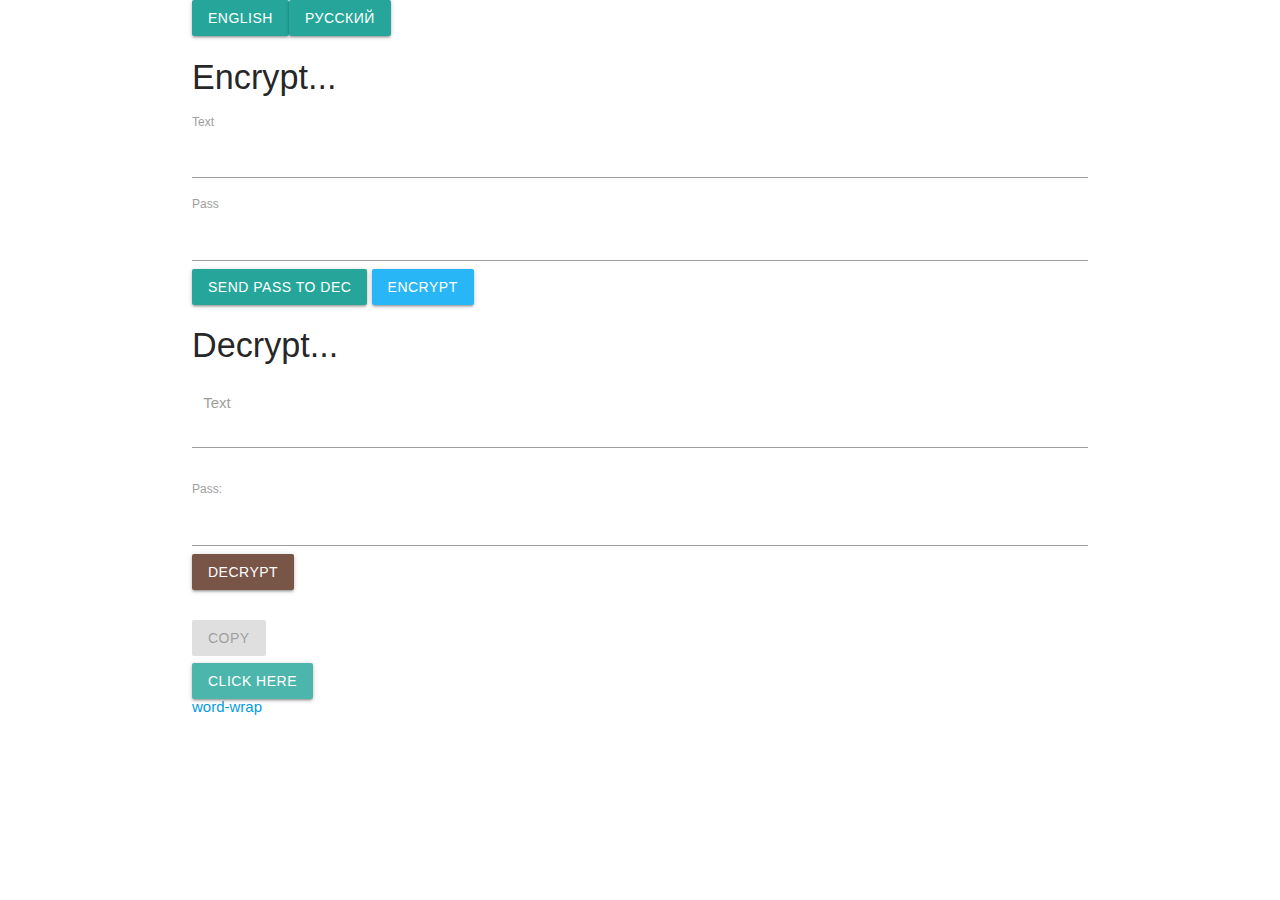
==== standalone.html @ c973397f "Fixed bug" ====
<!DOCTYPE html>
<html lang="en">
<head>
  <meta charset="UTF-8">
  <meta http-equiv="X-UA-Compatible" content="IE=edge">
  <meta name="viewport" content="width=device-width, initial-scale=1.0">
  <title>Crypto JS in standalone file</title>
  <script>
    var CryptoJS=CryptoJS||function(u,p){var d={},l=d.lib={},s=function(){},t=l.Base={extend:function(a){s.prototype=this;var c=new s;a&&c.mixIn(a);c.hasOwnProperty("init")||(c.init=function(){c.$super.init.apply(this,arguments)});c.init.prototype=c;c.$super=this;return c},create:function(){var a=this.extend();a.init.apply(a,arguments);return a},init:function(){},mixIn:function(a){for(var c in a)a.hasOwnProperty(c)&&(this[c]=a[c]);a.hasOwnProperty("toString")&&(this.toString=a.toString)},clone:function(){return this.init.prototype.extend(this)}},
    r=l.WordArray=t.extend({init:function(a,c){a=this.words=a||[];this.sigBytes=c!=p?c:4*a.length},toString:function(a){return(a||v).stringify(this)},concat:function(a){var c=this.words,e=a.words,j=this.sigBytes;a=a.sigBytes;this.clamp();if(j%4)for(var k=0;k<a;k++)c[j+k>>>2]|=(e[k>>>2]>>>24-8*(k%4)&255)<<24-8*((j+k)%4);else if(65535<e.length)for(k=0;k<a;k+=4)c[j+k>>>2]=e[k>>>2];else c.push.apply(c,e);this.sigBytes+=a;return this},clamp:function(){var a=this.words,c=this.sigBytes;a[c>>>2]&=4294967295<<
    32-8*(c%4);a.length=u.ceil(c/4)},clone:function(){var a=t.clone.call(this);a.words=this.words.slice(0);return a},random:function(a){for(var c=[],e=0;e<a;e+=4)c.push(4294967296*u.random()|0);return new r.init(c,a)}}),w=d.enc={},v=w.Hex={stringify:function(a){var c=a.words;a=a.sigBytes;for(var e=[],j=0;j<a;j++){var k=c[j>>>2]>>>24-8*(j%4)&255;e.push((k>>>4).toString(16));e.push((k&15).toString(16))}return e.join("")},parse:function(a){for(var c=a.length,e=[],j=0;j<c;j+=2)e[j>>>3]|=parseInt(a.substr(j,
    2),16)<<24-4*(j%8);return new r.init(e,c/2)}},b=w.Latin1={stringify:function(a){var c=a.words;a=a.sigBytes;for(var e=[],j=0;j<a;j++)e.push(String.fromCharCode(c[j>>>2]>>>24-8*(j%4)&255));return e.join("")},parse:function(a){for(var c=a.length,e=[],j=0;j<c;j++)e[j>>>2]|=(a.charCodeAt(j)&255)<<24-8*(j%4);return new r.init(e,c)}},x=w.Utf8={stringify:function(a){try{return decodeURIComponent(escape(b.stringify(a)))}catch(c){throw Error("Malformed UTF-8 data");}},parse:function(a){return b.parse(unescape(encodeURIComponent(a)))}},
    q=l.BufferedBlockAlgorithm=t.extend({reset:function(){this._data=new r.init;this._nDataBytes=0},_append:function(a){"string"==typeof a&&(a=x.parse(a));this._data.concat(a);this._nDataBytes+=a.sigBytes},_process:function(a){var c=this._data,e=c.words,j=c.sigBytes,k=this.blockSize,b=j/(4*k),b=a?u.ceil(b):u.max((b|0)-this._minBufferSize,0);a=b*k;j=u.min(4*a,j);if(a){for(var q=0;q<a;q+=k)this._doProcessBlock(e,q);q=e.splice(0,a);c.sigBytes-=j}return new r.init(q,j)},clone:function(){var a=t.clone.call(this);
    a._data=this._data.clone();return a},_minBufferSize:0});l.Hasher=q.extend({cfg:t.extend(),init:function(a){this.cfg=this.cfg.extend(a);this.reset()},reset:function(){q.reset.call(this);this._doReset()},update:function(a){this._append(a);this._process();return this},finalize:function(a){a&&this._append(a);return this._doFinalize()},blockSize:16,_createHelper:function(a){return function(b,e){return(new a.init(e)).finalize(b)}},_createHmacHelper:function(a){return function(b,e){return(new n.HMAC.init(a,
    e)).finalize(b)}}});var n=d.algo={};return d}(Math);
    (function(){var u=CryptoJS,p=u.lib.WordArray;u.enc.Base64={stringify:function(d){var l=d.words,p=d.sigBytes,t=this._map;d.clamp();d=[];for(var r=0;r<p;r+=3)for(var w=(l[r>>>2]>>>24-8*(r%4)&255)<<16|(l[r+1>>>2]>>>24-8*((r+1)%4)&255)<<8|l[r+2>>>2]>>>24-8*((r+2)%4)&255,v=0;4>v&&r+0.75*v<p;v++)d.push(t.charAt(w>>>6*(3-v)&63));if(l=t.charAt(64))for(;d.length%4;)d.push(l);return d.join("")},parse:function(d){var l=d.length,s=this._map,t=s.charAt(64);t&&(t=d.indexOf(t),-1!=t&&(l=t));for(var t=[],r=0,w=0;w<
    l;w++)if(w%4){var v=s.indexOf(d.charAt(w-1))<<2*(w%4),b=s.indexOf(d.charAt(w))>>>6-2*(w%4);t[r>>>2]|=(v|b)<<24-8*(r%4);r++}return p.create(t,r)},_map:"ABCDEFGHIJKLMNOPQRSTUVWXYZabcdefghijklmnopqrstuvwxyz0123456789+/="}})();
    (function(u){function p(b,n,a,c,e,j,k){b=b+(n&a|~n&c)+e+k;return(b<<j|b>>>32-j)+n}function d(b,n,a,c,e,j,k){b=b+(n&c|a&~c)+e+k;return(b<<j|b>>>32-j)+n}function l(b,n,a,c,e,j,k){b=b+(n^a^c)+e+k;return(b<<j|b>>>32-j)+n}function s(b,n,a,c,e,j,k){b=b+(a^(n|~c))+e+k;return(b<<j|b>>>32-j)+n}for(var t=CryptoJS,r=t.lib,w=r.WordArray,v=r.Hasher,r=t.algo,b=[],x=0;64>x;x++)b[x]=4294967296*u.abs(u.sin(x+1))|0;r=r.MD5=v.extend({_doReset:function(){this._hash=new w.init([1732584193,4023233417,2562383102,271733878])},
    _doProcessBlock:function(q,n){for(var a=0;16>a;a++){var c=n+a,e=q[c];q[c]=(e<<8|e>>>24)&16711935|(e<<24|e>>>8)&4278255360}var a=this._hash.words,c=q[n+0],e=q[n+1],j=q[n+2],k=q[n+3],z=q[n+4],r=q[n+5],t=q[n+6],w=q[n+7],v=q[n+8],A=q[n+9],B=q[n+10],C=q[n+11],u=q[n+12],D=q[n+13],E=q[n+14],x=q[n+15],f=a[0],m=a[1],g=a[2],h=a[3],f=p(f,m,g,h,c,7,b[0]),h=p(h,f,m,g,e,12,b[1]),g=p(g,h,f,m,j,17,b[2]),m=p(m,g,h,f,k,22,b[3]),f=p(f,m,g,h,z,7,b[4]),h=p(h,f,m,g,r,12,b[5]),g=p(g,h,f,m,t,17,b[6]),m=p(m,g,h,f,w,22,b[7]),
    f=p(f,m,g,h,v,7,b[8]),h=p(h,f,m,g,A,12,b[9]),g=p(g,h,f,m,B,17,b[10]),m=p(m,g,h,f,C,22,b[11]),f=p(f,m,g,h,u,7,b[12]),h=p(h,f,m,g,D,12,b[13]),g=p(g,h,f,m,E,17,b[14]),m=p(m,g,h,f,x,22,b[15]),f=d(f,m,g,h,e,5,b[16]),h=d(h,f,m,g,t,9,b[17]),g=d(g,h,f,m,C,14,b[18]),m=d(m,g,h,f,c,20,b[19]),f=d(f,m,g,h,r,5,b[20]),h=d(h,f,m,g,B,9,b[21]),g=d(g,h,f,m,x,14,b[22]),m=d(m,g,h,f,z,20,b[23]),f=d(f,m,g,h,A,5,b[24]),h=d(h,f,m,g,E,9,b[25]),g=d(g,h,f,m,k,14,b[26]),m=d(m,g,h,f,v,20,b[27]),f=d(f,m,g,h,D,5,b[28]),h=d(h,f,
    m,g,j,9,b[29]),g=d(g,h,f,m,w,14,b[30]),m=d(m,g,h,f,u,20,b[31]),f=l(f,m,g,h,r,4,b[32]),h=l(h,f,m,g,v,11,b[33]),g=l(g,h,f,m,C,16,b[34]),m=l(m,g,h,f,E,23,b[35]),f=l(f,m,g,h,e,4,b[36]),h=l(h,f,m,g,z,11,b[37]),g=l(g,h,f,m,w,16,b[38]),m=l(m,g,h,f,B,23,b[39]),f=l(f,m,g,h,D,4,b[40]),h=l(h,f,m,g,c,11,b[41]),g=l(g,h,f,m,k,16,b[42]),m=l(m,g,h,f,t,23,b[43]),f=l(f,m,g,h,A,4,b[44]),h=l(h,f,m,g,u,11,b[45]),g=l(g,h,f,m,x,16,b[46]),m=l(m,g,h,f,j,23,b[47]),f=s(f,m,g,h,c,6,b[48]),h=s(h,f,m,g,w,10,b[49]),g=s(g,h,f,m,
    E,15,b[50]),m=s(m,g,h,f,r,21,b[51]),f=s(f,m,g,h,u,6,b[52]),h=s(h,f,m,g,k,10,b[53]),g=s(g,h,f,m,B,15,b[54]),m=s(m,g,h,f,e,21,b[55]),f=s(f,m,g,h,v,6,b[56]),h=s(h,f,m,g,x,10,b[57]),g=s(g,h,f,m,t,15,b[58]),m=s(m,g,h,f,D,21,b[59]),f=s(f,m,g,h,z,6,b[60]),h=s(h,f,m,g,C,10,b[61]),g=s(g,h,f,m,j,15,b[62]),m=s(m,g,h,f,A,21,b[63]);a[0]=a[0]+f|0;a[1]=a[1]+m|0;a[2]=a[2]+g|0;a[3]=a[3]+h|0},_doFinalize:function(){var b=this._data,n=b.words,a=8*this._nDataBytes,c=8*b.sigBytes;n[c>>>5]|=128<<24-c%32;var e=u.floor(a/
    4294967296);n[(c+64>>>9<<4)+15]=(e<<8|e>>>24)&16711935|(e<<24|e>>>8)&4278255360;n[(c+64>>>9<<4)+14]=(a<<8|a>>>24)&16711935|(a<<24|a>>>8)&4278255360;b.sigBytes=4*(n.length+1);this._process();b=this._hash;n=b.words;for(a=0;4>a;a++)c=n[a],n[a]=(c<<8|c>>>24)&16711935|(c<<24|c>>>8)&4278255360;return b},clone:function(){var b=v.clone.call(this);b._hash=this._hash.clone();return b}});t.MD5=v._createHelper(r);t.HmacMD5=v._createHmacHelper(r)})(Math);
    (function(){var u=CryptoJS,p=u.lib,d=p.Base,l=p.WordArray,p=u.algo,s=p.EvpKDF=d.extend({cfg:d.extend({keySize:4,hasher:p.MD5,iterations:1}),init:function(d){this.cfg=this.cfg.extend(d)},compute:function(d,r){for(var p=this.cfg,s=p.hasher.create(),b=l.create(),u=b.words,q=p.keySize,p=p.iterations;u.length<q;){n&&s.update(n);var n=s.update(d).finalize(r);s.reset();for(var a=1;a<p;a++)n=s.finalize(n),s.reset();b.concat(n)}b.sigBytes=4*q;return b}});u.EvpKDF=function(d,l,p){return s.create(p).compute(d,
    l)}})();
    CryptoJS.lib.Cipher||function(u){var p=CryptoJS,d=p.lib,l=d.Base,s=d.WordArray,t=d.BufferedBlockAlgorithm,r=p.enc.Base64,w=p.algo.EvpKDF,v=d.Cipher=t.extend({cfg:l.extend(),createEncryptor:function(e,a){return this.create(this._ENC_XFORM_MODE,e,a)},createDecryptor:function(e,a){return this.create(this._DEC_XFORM_MODE,e,a)},init:function(e,a,b){this.cfg=this.cfg.extend(b);this._xformMode=e;this._key=a;this.reset()},reset:function(){t.reset.call(this);this._doReset()},process:function(e){this._append(e);return this._process()},
    finalize:function(e){e&&this._append(e);return this._doFinalize()},keySize:4,ivSize:4,_ENC_XFORM_MODE:1,_DEC_XFORM_MODE:2,_createHelper:function(e){return{encrypt:function(b,k,d){return("string"==typeof k?c:a).encrypt(e,b,k,d)},decrypt:function(b,k,d){return("string"==typeof k?c:a).decrypt(e,b,k,d)}}}});d.StreamCipher=v.extend({_doFinalize:function(){return this._process(!0)},blockSize:1});var b=p.mode={},x=function(e,a,b){var c=this._iv;c?this._iv=u:c=this._prevBlock;for(var d=0;d<b;d++)e[a+d]^=
    c[d]},q=(d.BlockCipherMode=l.extend({createEncryptor:function(e,a){return this.Encryptor.create(e,a)},createDecryptor:function(e,a){return this.Decryptor.create(e,a)},init:function(e,a){this._cipher=e;this._iv=a}})).extend();q.Encryptor=q.extend({processBlock:function(e,a){var b=this._cipher,c=b.blockSize;x.call(this,e,a,c);b.encryptBlock(e,a);this._prevBlock=e.slice(a,a+c)}});q.Decryptor=q.extend({processBlock:function(e,a){var b=this._cipher,c=b.blockSize,d=e.slice(a,a+c);b.decryptBlock(e,a);x.call(this,
    e,a,c);this._prevBlock=d}});b=b.CBC=q;q=(p.pad={}).Pkcs7={pad:function(a,b){for(var c=4*b,c=c-a.sigBytes%c,d=c<<24|c<<16|c<<8|c,l=[],n=0;n<c;n+=4)l.push(d);c=s.create(l,c);a.concat(c)},unpad:function(a){a.sigBytes-=a.words[a.sigBytes-1>>>2]&255}};d.BlockCipher=v.extend({cfg:v.cfg.extend({mode:b,padding:q}),reset:function(){v.reset.call(this);var a=this.cfg,b=a.iv,a=a.mode;if(this._xformMode==this._ENC_XFORM_MODE)var c=a.createEncryptor;else c=a.createDecryptor,this._minBufferSize=1;this._mode=c.call(a,
    this,b&&b.words)},_doProcessBlock:function(a,b){this._mode.processBlock(a,b)},_doFinalize:function(){var a=this.cfg.padding;if(this._xformMode==this._ENC_XFORM_MODE){a.pad(this._data,this.blockSize);var b=this._process(!0)}else b=this._process(!0),a.unpad(b);return b},blockSize:4});var n=d.CipherParams=l.extend({init:function(a){this.mixIn(a)},toString:function(a){return(a||this.formatter).stringify(this)}}),b=(p.format={}).OpenSSL={stringify:function(a){var b=a.ciphertext;a=a.salt;return(a?s.create([1398893684,
    1701076831]).concat(a).concat(b):b).toString(r)},parse:function(a){a=r.parse(a);var b=a.words;if(1398893684==b[0]&&1701076831==b[1]){var c=s.create(b.slice(2,4));b.splice(0,4);a.sigBytes-=16}return n.create({ciphertext:a,salt:c})}},a=d.SerializableCipher=l.extend({cfg:l.extend({format:b}),encrypt:function(a,b,c,d){d=this.cfg.extend(d);var l=a.createEncryptor(c,d);b=l.finalize(b);l=l.cfg;return n.create({ciphertext:b,key:c,iv:l.iv,algorithm:a,mode:l.mode,padding:l.padding,blockSize:a.blockSize,formatter:d.format})},
    decrypt:function(a,b,c,d){d=this.cfg.extend(d);b=this._parse(b,d.format);return a.createDecryptor(c,d).finalize(b.ciphertext)},_parse:function(a,b){return"string"==typeof a?b.parse(a,this):a}}),p=(p.kdf={}).OpenSSL={execute:function(a,b,c,d){d||(d=s.random(8));a=w.create({keySize:b+c}).compute(a,d);c=s.create(a.words.slice(b),4*c);a.sigBytes=4*b;return n.create({key:a,iv:c,salt:d})}},c=d.PasswordBasedCipher=a.extend({cfg:a.cfg.extend({kdf:p}),encrypt:function(b,c,d,l){l=this.cfg.extend(l);d=l.kdf.execute(d,
    b.keySize,b.ivSize);l.iv=d.iv;b=a.encrypt.call(this,b,c,d.key,l);b.mixIn(d);return b},decrypt:function(b,c,d,l){l=this.cfg.extend(l);c=this._parse(c,l.format);d=l.kdf.execute(d,b.keySize,b.ivSize,c.salt);l.iv=d.iv;return a.decrypt.call(this,b,c,d.key,l)}})}();
    (function(){for(var u=CryptoJS,p=u.lib.BlockCipher,d=u.algo,l=[],s=[],t=[],r=[],w=[],v=[],b=[],x=[],q=[],n=[],a=[],c=0;256>c;c++)a[c]=128>c?c<<1:c<<1^283;for(var e=0,j=0,c=0;256>c;c++){var k=j^j<<1^j<<2^j<<3^j<<4,k=k>>>8^k&255^99;l[e]=k;s[k]=e;var z=a[e],F=a[z],G=a[F],y=257*a[k]^16843008*k;t[e]=y<<24|y>>>8;r[e]=y<<16|y>>>16;w[e]=y<<8|y>>>24;v[e]=y;y=16843009*G^65537*F^257*z^16843008*e;b[k]=y<<24|y>>>8;x[k]=y<<16|y>>>16;q[k]=y<<8|y>>>24;n[k]=y;e?(e=z^a[a[a[G^z]]],j^=a[a[j]]):e=j=1}var H=[0,1,2,4,8,
    16,32,64,128,27,54],d=d.AES=p.extend({_doReset:function(){for(var a=this._key,c=a.words,d=a.sigBytes/4,a=4*((this._nRounds=d+6)+1),e=this._keySchedule=[],j=0;j<a;j++)if(j<d)e[j]=c[j];else{var k=e[j-1];j%d?6<d&&4==j%d&&(k=l[k>>>24]<<24|l[k>>>16&255]<<16|l[k>>>8&255]<<8|l[k&255]):(k=k<<8|k>>>24,k=l[k>>>24]<<24|l[k>>>16&255]<<16|l[k>>>8&255]<<8|l[k&255],k^=H[j/d|0]<<24);e[j]=e[j-d]^k}c=this._invKeySchedule=[];for(d=0;d<a;d++)j=a-d,k=d%4?e[j]:e[j-4],c[d]=4>d||4>=j?k:b[l[k>>>24]]^x[l[k>>>16&255]]^q[l[k>>>
    8&255]]^n[l[k&255]]},encryptBlock:function(a,b){this._doCryptBlock(a,b,this._keySchedule,t,r,w,v,l)},decryptBlock:function(a,c){var d=a[c+1];a[c+1]=a[c+3];a[c+3]=d;this._doCryptBlock(a,c,this._invKeySchedule,b,x,q,n,s);d=a[c+1];a[c+1]=a[c+3];a[c+3]=d},_doCryptBlock:function(a,b,c,d,e,j,l,f){for(var m=this._nRounds,g=a[b]^c[0],h=a[b+1]^c[1],k=a[b+2]^c[2],n=a[b+3]^c[3],p=4,r=1;r<m;r++)var q=d[g>>>24]^e[h>>>16&255]^j[k>>>8&255]^l[n&255]^c[p++],s=d[h>>>24]^e[k>>>16&255]^j[n>>>8&255]^l[g&255]^c[p++],t=
    d[k>>>24]^e[n>>>16&255]^j[g>>>8&255]^l[h&255]^c[p++],n=d[n>>>24]^e[g>>>16&255]^j[h>>>8&255]^l[k&255]^c[p++],g=q,h=s,k=t;q=(f[g>>>24]<<24|f[h>>>16&255]<<16|f[k>>>8&255]<<8|f[n&255])^c[p++];s=(f[h>>>24]<<24|f[k>>>16&255]<<16|f[n>>>8&255]<<8|f[g&255])^c[p++];t=(f[k>>>24]<<24|f[n>>>16&255]<<16|f[g>>>8&255]<<8|f[h&255])^c[p++];n=(f[n>>>24]<<24|f[g>>>16&255]<<16|f[h>>>8&255]<<8|f[k&255])^c[p++];a[b]=q;a[b+1]=s;a[b+2]=t;a[b+3]=n},keySize:8});u.AES=p._createHelper(d)})();
  </script>
  <style>
    .materialize-red{background-color:#e51c23 !important}.materialize-red-text{color:#e51c23 !important}.materialize-red.lighten-5{background-color:#fdeaeb !important}.materialize-red-text.text-lighten-5{color:#fdeaeb !important}.materialize-red.lighten-4{background-color:#f8c1c3 !important}.materialize-red-text.text-lighten-4{color:#f8c1c3 !important}.materialize-red.lighten-3{background-color:#f3989b !important}.materialize-red-text.text-lighten-3{color:#f3989b !important}.materialize-red.lighten-2{background-color:#ee6e73 !important}.materialize-red-text.text-lighten-2{color:#ee6e73 !important}.materialize-red.lighten-1{background-color:#ea454b !important}.materialize-red-text.text-lighten-1{color:#ea454b !important}.materialize-red.darken-1{background-color:#d0181e !important}.materialize-red-text.text-darken-1{color:#d0181e !important}.materialize-red.darken-2{background-color:#b9151b !important}.materialize-red-text.text-darken-2{color:#b9151b !important}.materialize-red.darken-3{background-color:#a21318 !important}.materialize-red-text.text-darken-3{color:#a21318 !important}.materialize-red.darken-4{background-color:#8b1014 !important}.materialize-red-text.text-darken-4{color:#8b1014 !important}.red{background-color:#F44336 !important}.red-text{color:#F44336 !important}.red.lighten-5{background-color:#FFEBEE !important}.red-text.text-lighten-5{color:#FFEBEE !important}.red.lighten-4{background-color:#FFCDD2 !important}.red-text.text-lighten-4{color:#FFCDD2 !important}.red.lighten-3{background-color:#EF9A9A !important}.red-text.text-lighten-3{color:#EF9A9A !important}.red.lighten-2{background-color:#E57373 !important}.red-text.text-lighten-2{color:#E57373 !important}.red.lighten-1{background-color:#EF5350 !important}.red-text.text-lighten-1{color:#EF5350 !important}.red.darken-1{background-color:#E53935 !important}.red-text.text-darken-1{color:#E53935 !important}.red.darken-2{background-color:#D32F2F !important}.red-text.text-darken-2{color:#D32F2F !important}.red.darken-3{background-color:#C62828 !important}.red-text.text-darken-3{color:#C62828 !important}.red.darken-4{background-color:#B71C1C !important}.red-text.text-darken-4{color:#B71C1C !important}.red.accent-1{background-color:#FF8A80 !important}.red-text.text-accent-1{color:#FF8A80 !important}.red.accent-2{background-color:#FF5252 !important}.red-text.text-accent-2{color:#FF5252 !important}.red.accent-3{background-color:#FF1744 !important}.red-text.text-accent-3{color:#FF1744 !important}.red.accent-4{background-color:#D50000 !important}.red-text.text-accent-4{color:#D50000 !important}.pink{background-color:#e91e63 !important}.pink-text{color:#e91e63 !important}.pink.lighten-5{background-color:#fce4ec !important}.pink-text.text-lighten-5{color:#fce4ec !important}.pink.lighten-4{background-color:#f8bbd0 !important}.pink-text.text-lighten-4{color:#f8bbd0 !important}.pink.lighten-3{background-color:#f48fb1 !important}.pink-text.text-lighten-3{color:#f48fb1 !important}.pink.lighten-2{background-color:#f06292 !important}.pink-text.text-lighten-2{color:#f06292 !important}.pink.lighten-1{background-color:#ec407a !important}.pink-text.text-lighten-1{color:#ec407a !important}.pink.darken-1{background-color:#d81b60 !important}.pink-text.text-darken-1{color:#d81b60 !important}.pink.darken-2{background-color:#c2185b !important}.pink-text.text-darken-2{color:#c2185b !important}.pink.darken-3{background-color:#ad1457 !important}.pink-text.text-darken-3{color:#ad1457 !important}.pink.darken-4{background-color:#880e4f !important}.pink-text.text-darken-4{color:#880e4f !important}.pink.accent-1{background-color:#ff80ab !important}.pink-text.text-accent-1{color:#ff80ab !important}.pink.accent-2{background-color:#ff4081 !important}.pink-text.text-accent-2{color:#ff4081 !important}.pink.accent-3{background-color:#f50057 !important}.pink-text.text-accent-3{color:#f50057 !important}.pink.accent-4{background-color:#c51162 !important}.pink-text.text-accent-4{color:#c51162 !important}.purple{background-color:#9c27b0 !important}.purple-text{color:#9c27b0 !important}.purple.lighten-5{background-color:#f3e5f5 !important}.purple-text.text-lighten-5{color:#f3e5f5 !important}.purple.lighten-4{background-color:#e1bee7 !important}.purple-text.text-lighten-4{color:#e1bee7 !important}.purple.lighten-3{background-color:#ce93d8 !important}.purple-text.text-lighten-3{color:#ce93d8 !important}.purple.lighten-2{background-color:#ba68c8 !important}.purple-text.text-lighten-2{color:#ba68c8 !important}.purple.lighten-1{background-color:#ab47bc !important}.purple-text.text-lighten-1{color:#ab47bc !important}.purple.darken-1{background-color:#8e24aa !important}.purple-text.text-darken-1{color:#8e24aa !important}.purple.darken-2{background-color:#7b1fa2 !important}.purple-text.text-darken-2{color:#7b1fa2 !important}.purple.darken-3{background-color:#6a1b9a !important}.purple-text.text-darken-3{color:#6a1b9a !important}.purple.darken-4{background-color:#4a148c !important}.purple-text.text-darken-4{color:#4a148c !important}.purple.accent-1{background-color:#ea80fc !important}.purple-text.text-accent-1{color:#ea80fc !important}.purple.accent-2{background-color:#e040fb !important}.purple-text.text-accent-2{color:#e040fb !important}.purple.accent-3{background-color:#d500f9 !important}.purple-text.text-accent-3{color:#d500f9 !important}.purple.accent-4{background-color:#a0f !important}.purple-text.text-accent-4{color:#a0f !important}.deep-purple{background-color:#673ab7 !important}.deep-purple-text{color:#673ab7 !important}.deep-purple.lighten-5{background-color:#ede7f6 !important}.deep-purple-text.text-lighten-5{color:#ede7f6 !important}.deep-purple.lighten-4{background-color:#d1c4e9 !important}.deep-purple-text.text-lighten-4{color:#d1c4e9 !important}.deep-purple.lighten-3{background-color:#b39ddb !important}.deep-purple-text.text-lighten-3{color:#b39ddb !important}.deep-purple.lighten-2{background-color:#9575cd !important}.deep-purple-text.text-lighten-2{color:#9575cd !important}.deep-purple.lighten-1{background-color:#7e57c2 !important}.deep-purple-text.text-lighten-1{color:#7e57c2 !important}.deep-purple.darken-1{background-color:#5e35b1 !important}.deep-purple-text.text-darken-1{color:#5e35b1 !important}.deep-purple.darken-2{background-color:#512da8 !important}.deep-purple-text.text-darken-2{color:#512da8 !important}.deep-purple.darken-3{background-color:#4527a0 !important}.deep-purple-text.text-darken-3{color:#4527a0 !important}.deep-purple.darken-4{background-color:#311b92 !important}.deep-purple-text.text-darken-4{color:#311b92 !important}.deep-purple.accent-1{background-color:#b388ff !important}.deep-purple-text.text-accent-1{color:#b388ff !important}.deep-purple.accent-2{background-color:#7c4dff !important}.deep-purple-text.text-accent-2{color:#7c4dff !important}.deep-purple.accent-3{background-color:#651fff !important}.deep-purple-text.text-accent-3{color:#651fff !important}.deep-purple.accent-4{background-color:#6200ea !important}.deep-purple-text.text-accent-4{color:#6200ea !important}.indigo{background-color:#3f51b5 !important}.indigo-text{color:#3f51b5 !important}.indigo.lighten-5{background-color:#e8eaf6 !important}.indigo-text.text-lighten-5{color:#e8eaf6 !important}.indigo.lighten-4{background-color:#c5cae9 !important}.indigo-text.text-lighten-4{color:#c5cae9 !important}.indigo.lighten-3{background-color:#9fa8da !important}.indigo-text.text-lighten-3{color:#9fa8da !important}.indigo.lighten-2{background-color:#7986cb !important}.indigo-text.text-lighten-2{color:#7986cb !important}.indigo.lighten-1{background-color:#5c6bc0 !important}.indigo-text.text-lighten-1{color:#5c6bc0 !important}.indigo.darken-1{background-color:#3949ab !important}.indigo-text.text-darken-1{color:#3949ab !important}.indigo.darken-2{background-color:#303f9f !important}.indigo-text.text-darken-2{color:#303f9f !important}.indigo.darken-3{background-color:#283593 !important}.indigo-text.text-darken-3{color:#283593 !important}.indigo.darken-4{background-color:#1a237e !important}.indigo-text.text-darken-4{color:#1a237e !important}.indigo.accent-1{background-color:#8c9eff !important}.indigo-text.text-accent-1{color:#8c9eff !important}.indigo.accent-2{background-color:#536dfe !important}.indigo-text.text-accent-2{color:#536dfe !important}.indigo.accent-3{background-color:#3d5afe !important}.indigo-text.text-accent-3{color:#3d5afe !important}.indigo.accent-4{background-color:#304ffe !important}.indigo-text.text-accent-4{color:#304ffe !important}.blue{background-color:#2196F3 !important}.blue-text{color:#2196F3 !important}.blue.lighten-5{background-color:#E3F2FD !important}.blue-text.text-lighten-5{color:#E3F2FD !important}.blue.lighten-4{background-color:#BBDEFB !important}.blue-text.text-lighten-4{color:#BBDEFB !important}.blue.lighten-3{background-color:#90CAF9 !important}.blue-text.text-lighten-3{color:#90CAF9 !important}.blue.lighten-2{background-color:#64B5F6 !important}.blue-text.text-lighten-2{color:#64B5F6 !important}.blue.lighten-1{background-color:#42A5F5 !important}.blue-text.text-lighten-1{color:#42A5F5 !important}.blue.darken-1{background-color:#1E88E5 !important}.blue-text.text-darken-1{color:#1E88E5 !important}.blue.darken-2{background-color:#1976D2 !important}.blue-text.text-darken-2{color:#1976D2 !important}.blue.darken-3{background-color:#1565C0 !important}.blue-text.text-darken-3{color:#1565C0 !important}.blue.darken-4{background-color:#0D47A1 !important}.blue-text.text-darken-4{color:#0D47A1 !important}.blue.accent-1{background-color:#82B1FF !important}.blue-text.text-accent-1{color:#82B1FF !important}.blue.accent-2{background-color:#448AFF !important}.blue-text.text-accent-2{color:#448AFF !important}.blue.accent-3{background-color:#2979FF !important}.blue-text.text-accent-3{color:#2979FF !important}.blue.accent-4{background-color:#2962FF !important}.blue-text.text-accent-4{color:#2962FF !important}.light-blue{background-color:#03a9f4 !important}.light-blue-text{color:#03a9f4 !important}.light-blue.lighten-5{background-color:#e1f5fe !important}.light-blue-text.text-lighten-5{color:#e1f5fe !important}.light-blue.lighten-4{background-color:#b3e5fc !important}.light-blue-text.text-lighten-4{color:#b3e5fc !important}.light-blue.lighten-3{background-color:#81d4fa !important}.light-blue-text.text-lighten-3{color:#81d4fa !important}.light-blue.lighten-2{background-color:#4fc3f7 !important}.light-blue-text.text-lighten-2{color:#4fc3f7 !important}.light-blue.lighten-1{background-color:#29b6f6 !important}.light-blue-text.text-lighten-1{color:#29b6f6 !important}.light-blue.darken-1{background-color:#039be5 !important}.light-blue-text.text-darken-1{color:#039be5 !important}.light-blue.darken-2{background-color:#0288d1 !important}.light-blue-text.text-darken-2{color:#0288d1 !important}.light-blue.darken-3{background-color:#0277bd !important}.light-blue-text.text-darken-3{color:#0277bd !important}.light-blue.darken-4{background-color:#01579b !important}.light-blue-text.text-darken-4{color:#01579b !important}.light-blue.accent-1{background-color:#80d8ff !important}.light-blue-text.text-accent-1{color:#80d8ff !important}.light-blue.accent-2{background-color:#40c4ff !important}.light-blue-text.text-accent-2{color:#40c4ff !important}.light-blue.accent-3{background-color:#00b0ff !important}.light-blue-text.text-accent-3{color:#00b0ff !important}.light-blue.accent-4{background-color:#0091ea !important}.light-blue-text.text-accent-4{color:#0091ea !important}.cyan{background-color:#00bcd4 !important}.cyan-text{color:#00bcd4 !important}.cyan.lighten-5{background-color:#e0f7fa !important}.cyan-text.text-lighten-5{color:#e0f7fa !important}.cyan.lighten-4{background-color:#b2ebf2 !important}.cyan-text.text-lighten-4{color:#b2ebf2 !important}.cyan.lighten-3{background-color:#80deea !important}.cyan-text.text-lighten-3{color:#80deea !important}.cyan.lighten-2{background-color:#4dd0e1 !important}.cyan-text.text-lighten-2{color:#4dd0e1 !important}.cyan.lighten-1{background-color:#26c6da !important}.cyan-text.text-lighten-1{color:#26c6da !important}.cyan.darken-1{background-color:#00acc1 !important}.cyan-text.text-darken-1{color:#00acc1 !important}.cyan.darken-2{background-color:#0097a7 !important}.cyan-text.text-darken-2{color:#0097a7 !important}.cyan.darken-3{background-color:#00838f !important}.cyan-text.text-darken-3{color:#00838f !important}.cyan.darken-4{background-color:#006064 !important}.cyan-text.text-darken-4{color:#006064 !important}.cyan.accent-1{background-color:#84ffff !important}.cyan-text.text-accent-1{color:#84ffff !important}.cyan.accent-2{background-color:#18ffff !important}.cyan-text.text-accent-2{color:#18ffff !important}.cyan.accent-3{background-color:#00e5ff !important}.cyan-text.text-accent-3{color:#00e5ff !important}.cyan.accent-4{background-color:#00b8d4 !important}.cyan-text.text-accent-4{color:#00b8d4 !important}.teal{background-color:#009688 !important}.teal-text{color:#009688 !important}.teal.lighten-5{background-color:#e0f2f1 !important}.teal-text.text-lighten-5{color:#e0f2f1 !important}.teal.lighten-4{background-color:#b2dfdb !important}.teal-text.text-lighten-4{color:#b2dfdb !important}.teal.lighten-3{background-color:#80cbc4 !important}.teal-text.text-lighten-3{color:#80cbc4 !important}.teal.lighten-2{background-color:#4db6ac !important}.teal-text.text-lighten-2{color:#4db6ac !important}.teal.lighten-1{background-color:#26a69a !important}.teal-text.text-lighten-1{color:#26a69a !important}.teal.darken-1{background-color:#00897b !important}.teal-text.text-darken-1{color:#00897b !important}.teal.darken-2{background-color:#00796b !important}.teal-text.text-darken-2{color:#00796b !important}.teal.darken-3{background-color:#00695c !important}.teal-text.text-darken-3{color:#00695c !important}.teal.darken-4{background-color:#004d40 !important}.teal-text.text-darken-4{color:#004d40 !important}.teal.accent-1{background-color:#a7ffeb !important}.teal-text.text-accent-1{color:#a7ffeb !important}.teal.accent-2{background-color:#64ffda !important}.teal-text.text-accent-2{color:#64ffda !important}.teal.accent-3{background-color:#1de9b6 !important}.teal-text.text-accent-3{color:#1de9b6 !important}.teal.accent-4{background-color:#00bfa5 !important}.teal-text.text-accent-4{color:#00bfa5 !important}.green{background-color:#4CAF50 !important}.green-text{color:#4CAF50 !important}.green.lighten-5{background-color:#E8F5E9 !important}.green-text.text-lighten-5{color:#E8F5E9 !important}.green.lighten-4{background-color:#C8E6C9 !important}.green-text.text-lighten-4{color:#C8E6C9 !important}.green.lighten-3{background-color:#A5D6A7 !important}.green-text.text-lighten-3{color:#A5D6A7 !important}.green.lighten-2{background-color:#81C784 !important}.green-text.text-lighten-2{color:#81C784 !important}.green.lighten-1{background-color:#66BB6A !important}.green-text.text-lighten-1{color:#66BB6A !important}.green.darken-1{background-color:#43A047 !important}.green-text.text-darken-1{color:#43A047 !important}.green.darken-2{background-color:#388E3C !important}.green-text.text-darken-2{color:#388E3C !important}.green.darken-3{background-color:#2E7D32 !important}.green-text.text-darken-3{color:#2E7D32 !important}.green.darken-4{background-color:#1B5E20 !important}.green-text.text-darken-4{color:#1B5E20 !important}.green.accent-1{background-color:#B9F6CA !important}.green-text.text-accent-1{color:#B9F6CA !important}.green.accent-2{background-color:#69F0AE !important}.green-text.text-accent-2{color:#69F0AE !important}.green.accent-3{background-color:#00E676 !important}.green-text.text-accent-3{color:#00E676 !important}.green.accent-4{background-color:#00C853 !important}.green-text.text-accent-4{color:#00C853 !important}.light-green{background-color:#8bc34a !important}.light-green-text{color:#8bc34a !important}.light-green.lighten-5{background-color:#f1f8e9 !important}.light-green-text.text-lighten-5{color:#f1f8e9 !important}.light-green.lighten-4{background-color:#dcedc8 !important}.light-green-text.text-lighten-4{color:#dcedc8 !important}.light-green.lighten-3{background-color:#c5e1a5 !important}.light-green-text.text-lighten-3{color:#c5e1a5 !important}.light-green.lighten-2{background-color:#aed581 !important}.light-green-text.text-lighten-2{color:#aed581 !important}.light-green.lighten-1{background-color:#9ccc65 !important}.light-green-text.text-lighten-1{color:#9ccc65 !important}.light-green.darken-1{background-color:#7cb342 !important}.light-green-text.text-darken-1{color:#7cb342 !important}.light-green.darken-2{background-color:#689f38 !important}.light-green-text.text-darken-2{color:#689f38 !important}.light-green.darken-3{background-color:#558b2f !important}.light-green-text.text-darken-3{color:#558b2f !important}.light-green.darken-4{background-color:#33691e !important}.light-green-text.text-darken-4{color:#33691e !important}.light-green.accent-1{background-color:#ccff90 !important}.light-green-text.text-accent-1{color:#ccff90 !important}.light-green.accent-2{background-color:#b2ff59 !important}.light-green-text.text-accent-2{color:#b2ff59 !important}.light-green.accent-3{background-color:#76ff03 !important}.light-green-text.text-accent-3{color:#76ff03 !important}.light-green.accent-4{background-color:#64dd17 !important}.light-green-text.text-accent-4{color:#64dd17 !important}.lime{background-color:#cddc39 !important}.lime-text{color:#cddc39 !important}.lime.lighten-5{background-color:#f9fbe7 !important}.lime-text.text-lighten-5{color:#f9fbe7 !important}.lime.lighten-4{background-color:#f0f4c3 !important}.lime-text.text-lighten-4{color:#f0f4c3 !important}.lime.lighten-3{background-color:#e6ee9c !important}.lime-text.text-lighten-3{color:#e6ee9c !important}.lime.lighten-2{background-color:#dce775 !important}.lime-text.text-lighten-2{color:#dce775 !important}.lime.lighten-1{background-color:#d4e157 !important}.lime-text.text-lighten-1{color:#d4e157 !important}.lime.darken-1{background-color:#c0ca33 !important}.lime-text.text-darken-1{color:#c0ca33 !important}.lime.darken-2{background-color:#afb42b !important}.lime-text.text-darken-2{color:#afb42b !important}.lime.darken-3{background-color:#9e9d24 !important}.lime-text.text-darken-3{color:#9e9d24 !important}.lime.darken-4{background-color:#827717 !important}.lime-text.text-darken-4{color:#827717 !important}.lime.accent-1{background-color:#f4ff81 !important}.lime-text.text-accent-1{color:#f4ff81 !important}.lime.accent-2{background-color:#eeff41 !important}.lime-text.text-accent-2{color:#eeff41 !important}.lime.accent-3{background-color:#c6ff00 !important}.lime-text.text-accent-3{color:#c6ff00 !important}.lime.accent-4{background-color:#aeea00 !important}.lime-text.text-accent-4{color:#aeea00 !important}.yellow{background-color:#ffeb3b !important}.yellow-text{color:#ffeb3b !important}.yellow.lighten-5{background-color:#fffde7 !important}.yellow-text.text-lighten-5{color:#fffde7 !important}.yellow.lighten-4{background-color:#fff9c4 !important}.yellow-text.text-lighten-4{color:#fff9c4 !important}.yellow.lighten-3{background-color:#fff59d !important}.yellow-text.text-lighten-3{color:#fff59d !important}.yellow.lighten-2{background-color:#fff176 !important}.yellow-text.text-lighten-2{color:#fff176 !important}.yellow.lighten-1{background-color:#ffee58 !important}.yellow-text.text-lighten-1{color:#ffee58 !important}.yellow.darken-1{background-color:#fdd835 !important}.yellow-text.text-darken-1{color:#fdd835 !important}.yellow.darken-2{background-color:#fbc02d !important}.yellow-text.text-darken-2{color:#fbc02d !important}.yellow.darken-3{background-color:#f9a825 !important}.yellow-text.text-darken-3{color:#f9a825 !important}.yellow.darken-4{background-color:#f57f17 !important}.yellow-text.text-darken-4{color:#f57f17 !important}.yellow.accent-1{background-color:#ffff8d !important}.yellow-text.text-accent-1{color:#ffff8d !important}.yellow.accent-2{background-color:#ff0 !important}.yellow-text.text-accent-2{color:#ff0 !important}.yellow.accent-3{background-color:#ffea00 !important}.yellow-text.text-accent-3{color:#ffea00 !important}.yellow.accent-4{background-color:#ffd600 !important}.yellow-text.text-accent-4{color:#ffd600 !important}.amber{background-color:#ffc107 !important}.amber-text{color:#ffc107 !important}.amber.lighten-5{background-color:#fff8e1 !important}.amber-text.text-lighten-5{color:#fff8e1 !important}.amber.lighten-4{background-color:#ffecb3 !important}.amber-text.text-lighten-4{color:#ffecb3 !important}.amber.lighten-3{background-color:#ffe082 !important}.amber-text.text-lighten-3{color:#ffe082 !important}.amber.lighten-2{background-color:#ffd54f !important}.amber-text.text-lighten-2{color:#ffd54f !important}.amber.lighten-1{background-color:#ffca28 !important}.amber-text.text-lighten-1{color:#ffca28 !important}.amber.darken-1{background-color:#ffb300 !important}.amber-text.text-darken-1{color:#ffb300 !important}.amber.darken-2{background-color:#ffa000 !important}.amber-text.text-darken-2{color:#ffa000 !important}.amber.darken-3{background-color:#ff8f00 !important}.amber-text.text-darken-3{color:#ff8f00 !important}.amber.darken-4{background-color:#ff6f00 !important}.amber-text.text-darken-4{color:#ff6f00 !important}.amber.accent-1{background-color:#ffe57f !important}.amber-text.text-accent-1{color:#ffe57f !important}.amber.accent-2{background-color:#ffd740 !important}.amber-text.text-accent-2{color:#ffd740 !important}.amber.accent-3{background-color:#ffc400 !important}.amber-text.text-accent-3{color:#ffc400 !important}.amber.accent-4{background-color:#ffab00 !important}.amber-text.text-accent-4{color:#ffab00 !important}.orange{background-color:#ff9800 !important}.orange-text{color:#ff9800 !important}.orange.lighten-5{background-color:#fff3e0 !important}.orange-text.text-lighten-5{color:#fff3e0 !important}.orange.lighten-4{background-color:#ffe0b2 !important}.orange-text.text-lighten-4{color:#ffe0b2 !important}.orange.lighten-3{background-color:#ffcc80 !important}.orange-text.text-lighten-3{color:#ffcc80 !important}.orange.lighten-2{background-color:#ffb74d !important}.orange-text.text-lighten-2{color:#ffb74d !important}.orange.lighten-1{background-color:#ffa726 !important}.orange-text.text-lighten-1{color:#ffa726 !important}.orange.darken-1{background-color:#fb8c00 !important}.orange-text.text-darken-1{color:#fb8c00 !important}.orange.darken-2{background-color:#f57c00 !important}.orange-text.text-darken-2{color:#f57c00 !important}.orange.darken-3{background-color:#ef6c00 !important}.orange-text.text-darken-3{color:#ef6c00 !important}.orange.darken-4{background-color:#e65100 !important}.orange-text.text-darken-4{color:#e65100 !important}.orange.accent-1{background-color:#ffd180 !important}.orange-text.text-accent-1{color:#ffd180 !important}.orange.accent-2{background-color:#ffab40 !important}.orange-text.text-accent-2{color:#ffab40 !important}.orange.accent-3{background-color:#ff9100 !important}.orange-text.text-accent-3{color:#ff9100 !important}.orange.accent-4{background-color:#ff6d00 !important}.orange-text.text-accent-4{color:#ff6d00 !important}.deep-orange{background-color:#ff5722 !important}.deep-orange-text{color:#ff5722 !important}.deep-orange.lighten-5{background-color:#fbe9e7 !important}.deep-orange-text.text-lighten-5{color:#fbe9e7 !important}.deep-orange.lighten-4{background-color:#ffccbc !important}.deep-orange-text.text-lighten-4{color:#ffccbc !important}.deep-orange.lighten-3{background-color:#ffab91 !important}.deep-orange-text.text-lighten-3{color:#ffab91 !important}.deep-orange.lighten-2{background-color:#ff8a65 !important}.deep-orange-text.text-lighten-2{color:#ff8a65 !important}.deep-orange.lighten-1{background-color:#ff7043 !important}.deep-orange-text.text-lighten-1{color:#ff7043 !important}.deep-orange.darken-1{background-color:#f4511e !important}.deep-orange-text.text-darken-1{color:#f4511e !important}.deep-orange.darken-2{background-color:#e64a19 !important}.deep-orange-text.text-darken-2{color:#e64a19 !important}.deep-orange.darken-3{background-color:#d84315 !important}.deep-orange-text.text-darken-3{color:#d84315 !important}.deep-orange.darken-4{background-color:#bf360c !important}.deep-orange-text.text-darken-4{color:#bf360c !important}.deep-orange.accent-1{background-color:#ff9e80 !important}.deep-orange-text.text-accent-1{color:#ff9e80 !important}.deep-orange.accent-2{background-color:#ff6e40 !important}.deep-orange-text.text-accent-2{color:#ff6e40 !important}.deep-orange.accent-3{background-color:#ff3d00 !important}.deep-orange-text.text-accent-3{color:#ff3d00 !important}.deep-orange.accent-4{background-color:#dd2c00 !important}.deep-orange-text.text-accent-4{color:#dd2c00 !important}.brown{background-color:#795548 !important}.brown-text{color:#795548 !important}.brown.lighten-5{background-color:#efebe9 !important}.brown-text.text-lighten-5{color:#efebe9 !important}.brown.lighten-4{background-color:#d7ccc8 !important}.brown-text.text-lighten-4{color:#d7ccc8 !important}.brown.lighten-3{background-color:#bcaaa4 !important}.brown-text.text-lighten-3{color:#bcaaa4 !important}.brown.lighten-2{background-color:#a1887f !important}.brown-text.text-lighten-2{color:#a1887f !important}.brown.lighten-1{background-color:#8d6e63 !important}.brown-text.text-lighten-1{color:#8d6e63 !important}.brown.darken-1{background-color:#6d4c41 !important}.brown-text.text-darken-1{color:#6d4c41 !important}.brown.darken-2{background-color:#5d4037 !important}.brown-text.text-darken-2{color:#5d4037 !important}.brown.darken-3{background-color:#4e342e !important}.brown-text.text-darken-3{color:#4e342e !important}.brown.darken-4{background-color:#3e2723 !important}.brown-text.text-darken-4{color:#3e2723 !important}.blue-grey{background-color:#607d8b !important}.blue-grey-text{color:#607d8b !important}.blue-grey.lighten-5{background-color:#eceff1 !important}.blue-grey-text.text-lighten-5{color:#eceff1 !important}.blue-grey.lighten-4{background-color:#cfd8dc !important}.blue-grey-text.text-lighten-4{color:#cfd8dc !important}.blue-grey.lighten-3{background-color:#b0bec5 !important}.blue-grey-text.text-lighten-3{color:#b0bec5 !important}.blue-grey.lighten-2{background-color:#90a4ae !important}.blue-grey-text.text-lighten-2{color:#90a4ae !important}.blue-grey.lighten-1{background-color:#78909c !important}.blue-grey-text.text-lighten-1{color:#78909c !important}.blue-grey.darken-1{background-color:#546e7a !important}.blue-grey-text.text-darken-1{color:#546e7a !important}.blue-grey.darken-2{background-color:#455a64 !important}.blue-grey-text.text-darken-2{color:#455a64 !important}.blue-grey.darken-3{background-color:#37474f !important}.blue-grey-text.text-darken-3{color:#37474f !important}.blue-grey.darken-4{background-color:#263238 !important}.blue-grey-text.text-darken-4{color:#263238 !important}.grey{background-color:#9e9e9e !important}.grey-text{color:#9e9e9e !important}.grey.lighten-5{background-color:#fafafa !important}.grey-text.text-lighten-5{color:#fafafa !important}.grey.lighten-4{background-color:#f5f5f5 !important}.grey-text.text-lighten-4{color:#f5f5f5 !important}.grey.lighten-3{background-color:#eee !important}.grey-text.text-lighten-3{color:#eee !important}.grey.lighten-2{background-color:#e0e0e0 !important}.grey-text.text-lighten-2{color:#e0e0e0 !important}.grey.lighten-1{background-color:#bdbdbd !important}.grey-text.text-lighten-1{color:#bdbdbd !important}.grey.darken-1{background-color:#757575 !important}.grey-text.text-darken-1{color:#757575 !important}.grey.darken-2{background-color:#616161 !important}.grey-text.text-darken-2{color:#616161 !important}.grey.darken-3{background-color:#424242 !important}.grey-text.text-darken-3{color:#424242 !important}.grey.darken-4{background-color:#212121 !important}.grey-text.text-darken-4{color:#212121 !important}.black{background-color:#000 !important}.black-text{color:#000 !important}.white{background-color:#fff !important}.white-text{color:#fff !important}.transparent{background-color:rgba(0,0,0,0) !important}.transparent-text{color:rgba(0,0,0,0) !important}/*! normalize.css v7.0.0 | MIT License | github.com/necolas/normalize.css */html{line-height:1.15;-ms-text-size-adjust:100%;-webkit-text-size-adjust:100%}body{margin:0}article,aside,footer,header,nav,section{display:block}h1{font-size:2em;margin:0.67em 0}figcaption,figure,main{display:block}figure{margin:1em 40px}hr{-webkit-box-sizing:content-box;box-sizing:content-box;height:0;overflow:visible}pre{font-family:monospace, monospace;font-size:1em}a{background-color:transparent;-webkit-text-decoration-skip:objects}abbr[title]{border-bottom:none;text-decoration:underline;-webkit-text-decoration:underline dotted;-moz-text-decoration:underline dotted;text-decoration:underline dotted}b,strong{font-weight:inherit}b,strong{font-weight:bolder}code,kbd,samp{font-family:monospace, monospace;font-size:1em}dfn{font-style:italic}mark{background-color:#ff0;color:#000}small{font-size:80%}sub,sup{font-size:75%;line-height:0;position:relative;vertical-align:baseline}sub{bottom:-0.25em}sup{top:-0.5em}audio,video{display:inline-block}audio:not([controls]){display:none;height:0}img{border-style:none}svg:not(:root){overflow:hidden}button,input,optgroup,select,textarea{font-family:sans-serif;font-size:100%;line-height:1.15;margin:0}button,input{overflow:visible}button,select{text-transform:none}button,html [type="button"],[type="reset"],[type="submit"]{-webkit-appearance:button}button::-moz-focus-inner,[type="button"]::-moz-focus-inner,[type="reset"]::-moz-focus-inner,[type="submit"]::-moz-focus-inner{border-style:none;padding:0}button:-moz-focusring,[type="button"]:-moz-focusring,[type="reset"]:-moz-focusring,[type="submit"]:-moz-focusring{outline:1px dotted ButtonText}fieldset{padding:0.35em 0.75em 0.625em}legend{-webkit-box-sizing:border-box;box-sizing:border-box;color:inherit;display:table;max-width:100%;padding:0;white-space:normal}progress{display:inline-block;vertical-align:baseline}textarea{overflow:auto}[type="checkbox"],[type="radio"]{-webkit-box-sizing:border-box;box-sizing:border-box;padding:0}[type="number"]::-webkit-inner-spin-button,[type="number"]::-webkit-outer-spin-button{height:auto}[type="search"]{-webkit-appearance:textfield;outline-offset:-2px}[type="search"]::-webkit-search-cancel-button,[type="search"]::-webkit-search-decoration{-webkit-appearance:none}::-webkit-file-upload-button{-webkit-appearance:button;font:inherit}details,menu{display:block}summary{display:list-item}canvas{display:inline-block}template{display:none}[hidden]{display:none}html{-webkit-box-sizing:border-box;box-sizing:border-box}*,*:before,*:after{-webkit-box-sizing:inherit;box-sizing:inherit}button,input,optgroup,select,textarea{font-family:-apple-system,BlinkMacSystemFont,"Segoe UI",Roboto,Oxygen-Sans,Ubuntu,Cantarell,"Helvetica Neue",sans-serif}ul:not(.browser-default){padding-left:0;list-style-type:none}ul:not(.browser-default)>li{list-style-type:none}a{color:#039be5;text-decoration:none;-webkit-tap-highlight-color:transparent}.valign-wrapper{display:-webkit-box;display:-webkit-flex;display:-ms-flexbox;display:flex;-webkit-box-align:center;-webkit-align-items:center;-ms-flex-align:center;align-items:center}.clearfix{clear:both}.z-depth-0{-webkit-box-shadow:none !important;box-shadow:none !important}.z-depth-1,nav,.card-panel,.card,.toast,.btn,.btn-large,.btn-small,.btn-floating,.dropdown-content,.collapsible,.sidenav{-webkit-box-shadow:0 2px 2px 0 rgba(0,0,0,0.14),0 3px 1px -2px rgba(0,0,0,0.12),0 1px 5px 0 rgba(0,0,0,0.2);box-shadow:0 2px 2px 0 rgba(0,0,0,0.14),0 3px 1px -2px rgba(0,0,0,0.12),0 1px 5px 0 rgba(0,0,0,0.2)}.z-depth-1-half,.btn:hover,.btn-large:hover,.btn-small:hover,.btn-floating:hover{-webkit-box-shadow:0 3px 3px 0 rgba(0,0,0,0.14),0 1px 7px 0 rgba(0,0,0,0.12),0 3px 1px -1px rgba(0,0,0,0.2);box-shadow:0 3px 3px 0 rgba(0,0,0,0.14),0 1px 7px 0 rgba(0,0,0,0.12),0 3px 1px -1px rgba(0,0,0,0.2)}.z-depth-2{-webkit-box-shadow:0 4px 5px 0 rgba(0,0,0,0.14),0 1px 10px 0 rgba(0,0,0,0.12),0 2px 4px -1px rgba(0,0,0,0.3);box-shadow:0 4px 5px 0 rgba(0,0,0,0.14),0 1px 10px 0 rgba(0,0,0,0.12),0 2px 4px -1px rgba(0,0,0,0.3)}.z-depth-3{-webkit-box-shadow:0 8px 17px 2px rgba(0,0,0,0.14),0 3px 14px 2px rgba(0,0,0,0.12),0 5px 5px -3px rgba(0,0,0,0.2);box-shadow:0 8px 17px 2px rgba(0,0,0,0.14),0 3px 14px 2px rgba(0,0,0,0.12),0 5px 5px -3px rgba(0,0,0,0.2)}.z-depth-4{-webkit-box-shadow:0 16px 24px 2px rgba(0,0,0,0.14),0 6px 30px 5px rgba(0,0,0,0.12),0 8px 10px -7px rgba(0,0,0,0.2);box-shadow:0 16px 24px 2px rgba(0,0,0,0.14),0 6px 30px 5px rgba(0,0,0,0.12),0 8px 10px -7px rgba(0,0,0,0.2)}.z-depth-5,.modal{-webkit-box-shadow:0 24px 38px 3px rgba(0,0,0,0.14),0 9px 46px 8px rgba(0,0,0,0.12),0 11px 15px -7px rgba(0,0,0,0.2);box-shadow:0 24px 38px 3px rgba(0,0,0,0.14),0 9px 46px 8px rgba(0,0,0,0.12),0 11px 15px -7px rgba(0,0,0,0.2)}.hoverable{-webkit-transition:-webkit-box-shadow .25s;transition:-webkit-box-shadow .25s;transition:box-shadow .25s;transition:box-shadow .25s, -webkit-box-shadow .25s}.hoverable:hover{-webkit-box-shadow:0 8px 17px 0 rgba(0,0,0,0.2),0 6px 20px 0 rgba(0,0,0,0.19);box-shadow:0 8px 17px 0 rgba(0,0,0,0.2),0 6px 20px 0 rgba(0,0,0,0.19)}.divider{height:1px;overflow:hidden;background-color:#e0e0e0}blockquote{margin:20px 0;padding-left:1.5rem;border-left:5px solid #ee6e73}i{line-height:inherit}i.left{float:left;margin-right:15px}i.right{float:right;margin-left:15px}i.tiny{font-size:1rem}i.small{font-size:2rem}i.medium{font-size:4rem}i.large{font-size:6rem}img.responsive-img,video.responsive-video{max-width:100%;height:auto}.pagination li{display:inline-block;border-radius:2px;text-align:center;vertical-align:top;height:30px}.pagination li a{color:#444;display:inline-block;font-size:1.2rem;padding:0 10px;line-height:30px}.pagination li.active a{color:#fff}.pagination li.active{background-color:#ee6e73}.pagination li.disabled a{cursor:default;color:#999}.pagination li i{font-size:2rem}.pagination li.pages ul li{display:inline-block;float:none}@media only screen and (max-width: 992px){.pagination{width:100%}.pagination li.prev,.pagination li.next{width:10%}.pagination li.pages{width:80%;overflow:hidden;white-space:nowrap}}.breadcrumb{font-size:18px;color:rgba(255,255,255,0.7)}.breadcrumb i,.breadcrumb [class^="mdi-"],.breadcrumb [class*="mdi-"],.breadcrumb i.material-icons{display:inline-block;float:left;font-size:24px}.breadcrumb:before{content:'\E5CC';color:rgba(255,255,255,0.7);vertical-align:top;display:inline-block;font-family:'Material Icons';font-weight:normal;font-style:normal;font-size:25px;margin:0 10px 0 8px;-webkit-font-smoothing:antialiased}.breadcrumb:first-child:before{display:none}.breadcrumb:last-child{color:#fff}.parallax-container{position:relative;overflow:hidden;height:500px}.parallax-container .parallax{position:absolute;top:0;left:0;right:0;bottom:0;z-index:-1}.parallax-container .parallax img{opacity:0;position:absolute;left:50%;bottom:0;min-width:100%;min-height:100%;-webkit-transform:translate3d(0, 0, 0);transform:translate3d(0, 0, 0);-webkit-transform:translateX(-50%);transform:translateX(-50%)}.pin-top,.pin-bottom{position:relative}.pinned{position:fixed !important}ul.staggered-list li{opacity:0}.fade-in{opacity:0;-webkit-transform-origin:0 50%;transform-origin:0 50%}@media only screen and (max-width: 600px){.hide-on-small-only,.hide-on-small-and-down{display:none !important}}@media only screen and (max-width: 992px){.hide-on-med-and-down{display:none !important}}@media only screen and (min-width: 601px){.hide-on-med-and-up{display:none !important}}@media only screen and (min-width: 600px) and (max-width: 992px){.hide-on-med-only{display:none !important}}@media only screen and (min-width: 993px){.hide-on-large-only{display:none !important}}@media only screen and (min-width: 1201px){.hide-on-extra-large-only{display:none !important}}@media only screen and (min-width: 1201px){.show-on-extra-large{display:block !important}}@media only screen and (min-width: 993px){.show-on-large{display:block !important}}@media only screen and (min-width: 600px) and (max-width: 992px){.show-on-medium{display:block !important}}@media only screen and (max-width: 600px){.show-on-small{display:block !important}}@media only screen and (min-width: 601px){.show-on-medium-and-up{display:block !important}}@media only screen and (max-width: 992px){.show-on-medium-and-down{display:block !important}}@media only screen and (max-width: 600px){.center-on-small-only{text-align:center}}.page-footer{padding-top:20px;color:#fff;background-color:#ee6e73}.page-footer .footer-copyright{overflow:hidden;min-height:50px;display:-webkit-box;display:-webkit-flex;display:-ms-flexbox;display:flex;-webkit-box-align:center;-webkit-align-items:center;-ms-flex-align:center;align-items:center;-webkit-box-pack:justify;-webkit-justify-content:space-between;-ms-flex-pack:justify;justify-content:space-between;padding:10px 0px;color:rgba(255,255,255,0.8);background-color:rgba(51,51,51,0.08)}table,th,td{border:none}table{width:100%;display:table;border-collapse:collapse;border-spacing:0}table.striped tr{border-bottom:none}table.striped>tbody>tr:nth-child(odd){background-color:rgba(242,242,242,0.5)}table.striped>tbody>tr>td{border-radius:0}table.highlight>tbody>tr{-webkit-transition:background-color .25s ease;transition:background-color .25s ease}table.highlight>tbody>tr:hover{background-color:rgba(242,242,242,0.5)}table.centered thead tr th,table.centered tbody tr td{text-align:center}tr{border-bottom:1px solid rgba(0,0,0,0.12)}td,th{padding:15px 5px;display:table-cell;text-align:left;vertical-align:middle;border-radius:2px}@media only screen and (max-width: 992px){table.responsive-table{width:100%;border-collapse:collapse;border-spacing:0;display:block;position:relative}table.responsive-table td:empty:before{content:'\00a0'}table.responsive-table th,table.responsive-table td{margin:0;vertical-align:top}table.responsive-table th{text-align:left}table.responsive-table thead{display:block;float:left}table.responsive-table thead tr{display:block;padding:0 10px 0 0}table.responsive-table thead tr th::before{content:"\00a0"}table.responsive-table tbody{display:block;width:auto;position:relative;overflow-x:auto;white-space:nowrap}table.responsive-table tbody tr{display:inline-block;vertical-align:top}table.responsive-table th{display:block;text-align:right}table.responsive-table td{display:block;min-height:1.25em;text-align:left}table.responsive-table tr{border-bottom:none;padding:0 10px}table.responsive-table thead{border:0;border-right:1px solid rgba(0,0,0,0.12)}}.collection{margin:.5rem 0 1rem 0;border:1px solid #e0e0e0;border-radius:2px;overflow:hidden;position:relative}.collection .collection-item{background-color:#fff;line-height:1.5rem;padding:10px 20px;margin:0;border-bottom:1px solid #e0e0e0}.collection .collection-item.avatar{min-height:84px;padding-left:72px;position:relative}.collection .collection-item.avatar:not(.circle-clipper)>.circle,.collection .collection-item.avatar :not(.circle-clipper)>.circle{position:absolute;width:42px;height:42px;overflow:hidden;left:15px;display:inline-block;vertical-align:middle}.collection .collection-item.avatar i.circle{font-size:18px;line-height:42px;color:#fff;background-color:#999;text-align:center}.collection .collection-item.avatar .title{font-size:16px}.collection .collection-item.avatar p{margin:0}.collection .collection-item.avatar .secondary-content{position:absolute;top:16px;right:16px}.collection .collection-item:last-child{border-bottom:none}.collection .collection-item.active{background-color:#26a69a;color:#eafaf9}.collection .collection-item.active .secondary-content{color:#fff}.collection a.collection-item{display:block;-webkit-transition:.25s;transition:.25s;color:#26a69a}.collection a.collection-item:not(.active):hover{background-color:#ddd}.collection.with-header .collection-header{background-color:#fff;border-bottom:1px solid #e0e0e0;padding:10px 20px}.collection.with-header .collection-item{padding-left:30px}.collection.with-header .collection-item.avatar{padding-left:72px}.secondary-content{float:right;color:#26a69a}.collapsible .collection{margin:0;border:none}.video-container{position:relative;padding-bottom:56.25%;height:0;overflow:hidden}.video-container iframe,.video-container object,.video-container embed{position:absolute;top:0;left:0;width:100%;height:100%}.progress{position:relative;height:4px;display:block;width:100%;background-color:#acece6;border-radius:2px;margin:.5rem 0 1rem 0;overflow:hidden}.progress .determinate{position:absolute;top:0;left:0;bottom:0;background-color:#26a69a;-webkit-transition:width .3s linear;transition:width .3s linear}.progress .indeterminate{background-color:#26a69a}.progress .indeterminate:before{content:'';position:absolute;background-color:inherit;top:0;left:0;bottom:0;will-change:left, right;-webkit-animation:indeterminate 2.1s cubic-bezier(0.65, 0.815, 0.735, 0.395) infinite;animation:indeterminate 2.1s cubic-bezier(0.65, 0.815, 0.735, 0.395) infinite}.progress .indeterminate:after{content:'';position:absolute;background-color:inherit;top:0;left:0;bottom:0;will-change:left, right;-webkit-animation:indeterminate-short 2.1s cubic-bezier(0.165, 0.84, 0.44, 1) infinite;animation:indeterminate-short 2.1s cubic-bezier(0.165, 0.84, 0.44, 1) infinite;-webkit-animation-delay:1.15s;animation-delay:1.15s}@-webkit-keyframes indeterminate{0%{left:-35%;right:100%}60%{left:100%;right:-90%}100%{left:100%;right:-90%}}@keyframes indeterminate{0%{left:-35%;right:100%}60%{left:100%;right:-90%}100%{left:100%;right:-90%}}@-webkit-keyframes indeterminate-short{0%{left:-200%;right:100%}60%{left:107%;right:-8%}100%{left:107%;right:-8%}}@keyframes indeterminate-short{0%{left:-200%;right:100%}60%{left:107%;right:-8%}100%{left:107%;right:-8%}}.hide{display:none !important}.left-align{text-align:left}.right-align{text-align:right}.center,.center-align{text-align:center}.left{float:left !important}.right{float:right !important}.no-select,input[type=range],input[type=range]+.thumb{-webkit-user-select:none;-moz-user-select:none;-ms-user-select:none;user-select:none}.circle{border-radius:50%}.center-block{display:block;margin-left:auto;margin-right:auto}.truncate{display:block;white-space:nowrap;overflow:hidden;text-overflow:ellipsis}.no-padding{padding:0 !important}span.badge{min-width:3rem;padding:0 6px;margin-left:14px;text-align:center;font-size:1rem;line-height:22px;height:22px;color:#757575;float:right;-webkit-box-sizing:border-box;box-sizing:border-box}span.badge.new{font-weight:300;font-size:0.8rem;color:#fff;background-color:#26a69a;border-radius:2px}span.badge.new:after{content:" new"}span.badge[data-badge-caption]::after{content:" " attr(data-badge-caption)}nav ul a span.badge{display:inline-block;float:none;margin-left:4px;line-height:22px;height:22px;-webkit-font-smoothing:auto}.collection-item span.badge{margin-top:calc(.75rem - 11px)}.collapsible span.badge{margin-left:auto}.sidenav span.badge{margin-top:calc(24px - 11px)}table span.badge{display:inline-block;float:none;margin-left:auto}.material-icons{text-rendering:optimizeLegibility;-webkit-font-feature-settings:'liga';-moz-font-feature-settings:'liga';font-feature-settings:'liga'}.container{margin:0 auto;max-width:1280px;width:90%}@media only screen and (min-width: 601px){.container{width:85%}}@media only screen and (min-width: 993px){.container{width:70%}}.col .row{margin-left:-.75rem;margin-right:-.75rem}.section{padding-top:1rem;padding-bottom:1rem}.section.no-pad{padding:0}.section.no-pad-bot{padding-bottom:0}.section.no-pad-top{padding-top:0}.row{margin-left:auto;margin-right:auto;margin-bottom:20px}.row:after{content:"";display:table;clear:both}.row .col{float:left;-webkit-box-sizing:border-box;box-sizing:border-box;padding:0 .75rem;min-height:1px}.row .col[class*="push-"],.row .col[class*="pull-"]{position:relative}.row .col.s1{width:8.3333333333%;margin-left:auto;left:auto;right:auto}.row .col.s2{width:16.6666666667%;margin-left:auto;left:auto;right:auto}.row .col.s3{width:25%;margin-left:auto;left:auto;right:auto}.row .col.s4{width:33.3333333333%;margin-left:auto;left:auto;right:auto}.row .col.s5{width:41.6666666667%;margin-left:auto;left:auto;right:auto}.row .col.s6{width:50%;margin-left:auto;left:auto;right:auto}.row .col.s7{width:58.3333333333%;margin-left:auto;left:auto;right:auto}.row .col.s8{width:66.6666666667%;margin-left:auto;left:auto;right:auto}.row .col.s9{width:75%;margin-left:auto;left:auto;right:auto}.row .col.s10{width:83.3333333333%;margin-left:auto;left:auto;right:auto}.row .col.s11{width:91.6666666667%;margin-left:auto;left:auto;right:auto}.row .col.s12{width:100%;margin-left:auto;left:auto;right:auto}.row .col.offset-s1{margin-left:8.3333333333%}.row .col.pull-s1{right:8.3333333333%}.row .col.push-s1{left:8.3333333333%}.row .col.offset-s2{margin-left:16.6666666667%}.row .col.pull-s2{right:16.6666666667%}.row .col.push-s2{left:16.6666666667%}.row .col.offset-s3{margin-left:25%}.row .col.pull-s3{right:25%}.row .col.push-s3{left:25%}.row .col.offset-s4{margin-left:33.3333333333%}.row .col.pull-s4{right:33.3333333333%}.row .col.push-s4{left:33.3333333333%}.row .col.offset-s5{margin-left:41.6666666667%}.row .col.pull-s5{right:41.6666666667%}.row .col.push-s5{left:41.6666666667%}.row .col.offset-s6{margin-left:50%}.row .col.pull-s6{right:50%}.row .col.push-s6{left:50%}.row .col.offset-s7{margin-left:58.3333333333%}.row .col.pull-s7{right:58.3333333333%}.row .col.push-s7{left:58.3333333333%}.row .col.offset-s8{margin-left:66.6666666667%}.row .col.pull-s8{right:66.6666666667%}.row .col.push-s8{left:66.6666666667%}.row .col.offset-s9{margin-left:75%}.row .col.pull-s9{right:75%}.row .col.push-s9{left:75%}.row .col.offset-s10{margin-left:83.3333333333%}.row .col.pull-s10{right:83.3333333333%}.row .col.push-s10{left:83.3333333333%}.row .col.offset-s11{margin-left:91.6666666667%}.row .col.pull-s11{right:91.6666666667%}.row .col.push-s11{left:91.6666666667%}.row .col.offset-s12{margin-left:100%}.row .col.pull-s12{right:100%}.row .col.push-s12{left:100%}@media only screen and (min-width: 601px){.row .col.m1{width:8.3333333333%;margin-left:auto;left:auto;right:auto}.row .col.m2{width:16.6666666667%;margin-left:auto;left:auto;right:auto}.row .col.m3{width:25%;margin-left:auto;left:auto;right:auto}.row .col.m4{width:33.3333333333%;margin-left:auto;left:auto;right:auto}.row .col.m5{width:41.6666666667%;margin-left:auto;left:auto;right:auto}.row .col.m6{width:50%;margin-left:auto;left:auto;right:auto}.row .col.m7{width:58.3333333333%;margin-left:auto;left:auto;right:auto}.row .col.m8{width:66.6666666667%;margin-left:auto;left:auto;right:auto}.row .col.m9{width:75%;margin-left:auto;left:auto;right:auto}.row .col.m10{width:83.3333333333%;margin-left:auto;left:auto;right:auto}.row .col.m11{width:91.6666666667%;margin-left:auto;left:auto;right:auto}.row .col.m12{width:100%;margin-left:auto;left:auto;right:auto}.row .col.offset-m1{margin-left:8.3333333333%}.row .col.pull-m1{right:8.3333333333%}.row .col.push-m1{left:8.3333333333%}.row .col.offset-m2{margin-left:16.6666666667%}.row .col.pull-m2{right:16.6666666667%}.row .col.push-m2{left:16.6666666667%}.row .col.offset-m3{margin-left:25%}.row .col.pull-m3{right:25%}.row .col.push-m3{left:25%}.row .col.offset-m4{margin-left:33.3333333333%}.row .col.pull-m4{right:33.3333333333%}.row .col.push-m4{left:33.3333333333%}.row .col.offset-m5{margin-left:41.6666666667%}.row .col.pull-m5{right:41.6666666667%}.row .col.push-m5{left:41.6666666667%}.row .col.offset-m6{margin-left:50%}.row .col.pull-m6{right:50%}.row .col.push-m6{left:50%}.row .col.offset-m7{margin-left:58.3333333333%}.row .col.pull-m7{right:58.3333333333%}.row .col.push-m7{left:58.3333333333%}.row .col.offset-m8{margin-left:66.6666666667%}.row .col.pull-m8{right:66.6666666667%}.row .col.push-m8{left:66.6666666667%}.row .col.offset-m9{margin-left:75%}.row .col.pull-m9{right:75%}.row .col.push-m9{left:75%}.row .col.offset-m10{margin-left:83.3333333333%}.row .col.pull-m10{right:83.3333333333%}.row .col.push-m10{left:83.3333333333%}.row .col.offset-m11{margin-left:91.6666666667%}.row .col.pull-m11{right:91.6666666667%}.row .col.push-m11{left:91.6666666667%}.row .col.offset-m12{margin-left:100%}.row .col.pull-m12{right:100%}.row .col.push-m12{left:100%}}@media only screen and (min-width: 993px){.row .col.l1{width:8.3333333333%;margin-left:auto;left:auto;right:auto}.row .col.l2{width:16.6666666667%;margin-left:auto;left:auto;right:auto}.row .col.l3{width:25%;margin-left:auto;left:auto;right:auto}.row .col.l4{width:33.3333333333%;margin-left:auto;left:auto;right:auto}.row .col.l5{width:41.6666666667%;margin-left:auto;left:auto;right:auto}.row .col.l6{width:50%;margin-left:auto;left:auto;right:auto}.row .col.l7{width:58.3333333333%;margin-left:auto;left:auto;right:auto}.row .col.l8{width:66.6666666667%;margin-left:auto;left:auto;right:auto}.row .col.l9{width:75%;margin-left:auto;left:auto;right:auto}.row .col.l10{width:83.3333333333%;margin-left:auto;left:auto;right:auto}.row .col.l11{width:91.6666666667%;margin-left:auto;left:auto;right:auto}.row .col.l12{width:100%;margin-left:auto;left:auto;right:auto}.row .col.offset-l1{margin-left:8.3333333333%}.row .col.pull-l1{right:8.3333333333%}.row .col.push-l1{left:8.3333333333%}.row .col.offset-l2{margin-left:16.6666666667%}.row .col.pull-l2{right:16.6666666667%}.row .col.push-l2{left:16.6666666667%}.row .col.offset-l3{margin-left:25%}.row .col.pull-l3{right:25%}.row .col.push-l3{left:25%}.row .col.offset-l4{margin-left:33.3333333333%}.row .col.pull-l4{right:33.3333333333%}.row .col.push-l4{left:33.3333333333%}.row .col.offset-l5{margin-left:41.6666666667%}.row .col.pull-l5{right:41.6666666667%}.row .col.push-l5{left:41.6666666667%}.row .col.offset-l6{margin-left:50%}.row .col.pull-l6{right:50%}.row .col.push-l6{left:50%}.row .col.offset-l7{margin-left:58.3333333333%}.row .col.pull-l7{right:58.3333333333%}.row .col.push-l7{left:58.3333333333%}.row .col.offset-l8{margin-left:66.6666666667%}.row .col.pull-l8{right:66.6666666667%}.row .col.push-l8{left:66.6666666667%}.row .col.offset-l9{margin-left:75%}.row .col.pull-l9{right:75%}.row .col.push-l9{left:75%}.row .col.offset-l10{margin-left:83.3333333333%}.row .col.pull-l10{right:83.3333333333%}.row .col.push-l10{left:83.3333333333%}.row .col.offset-l11{margin-left:91.6666666667%}.row .col.pull-l11{right:91.6666666667%}.row .col.push-l11{left:91.6666666667%}.row .col.offset-l12{margin-left:100%}.row .col.pull-l12{right:100%}.row .col.push-l12{left:100%}}@media only screen and (min-width: 1201px){.row .col.xl1{width:8.3333333333%;margin-left:auto;left:auto;right:auto}.row .col.xl2{width:16.6666666667%;margin-left:auto;left:auto;right:auto}.row .col.xl3{width:25%;margin-left:auto;left:auto;right:auto}.row .col.xl4{width:33.3333333333%;margin-left:auto;left:auto;right:auto}.row .col.xl5{width:41.6666666667%;margin-left:auto;left:auto;right:auto}.row .col.xl6{width:50%;margin-left:auto;left:auto;right:auto}.row .col.xl7{width:58.3333333333%;margin-left:auto;left:auto;right:auto}.row .col.xl8{width:66.6666666667%;margin-left:auto;left:auto;right:auto}.row .col.xl9{width:75%;margin-left:auto;left:auto;right:auto}.row .col.xl10{width:83.3333333333%;margin-left:auto;left:auto;right:auto}.row .col.xl11{width:91.6666666667%;margin-left:auto;left:auto;right:auto}.row .col.xl12{width:100%;margin-left:auto;left:auto;right:auto}.row .col.offset-xl1{margin-left:8.3333333333%}.row .col.pull-xl1{right:8.3333333333%}.row .col.push-xl1{left:8.3333333333%}.row .col.offset-xl2{margin-left:16.6666666667%}.row .col.pull-xl2{right:16.6666666667%}.row .col.push-xl2{left:16.6666666667%}.row .col.offset-xl3{margin-left:25%}.row .col.pull-xl3{right:25%}.row .col.push-xl3{left:25%}.row .col.offset-xl4{margin-left:33.3333333333%}.row .col.pull-xl4{right:33.3333333333%}.row .col.push-xl4{left:33.3333333333%}.row .col.offset-xl5{margin-left:41.6666666667%}.row .col.pull-xl5{right:41.6666666667%}.row .col.push-xl5{left:41.6666666667%}.row .col.offset-xl6{margin-left:50%}.row .col.pull-xl6{right:50%}.row .col.push-xl6{left:50%}.row .col.offset-xl7{margin-left:58.3333333333%}.row .col.pull-xl7{right:58.3333333333%}.row .col.push-xl7{left:58.3333333333%}.row .col.offset-xl8{margin-left:66.6666666667%}.row .col.pull-xl8{right:66.6666666667%}.row .col.push-xl8{left:66.6666666667%}.row .col.offset-xl9{margin-left:75%}.row .col.pull-xl9{right:75%}.row .col.push-xl9{left:75%}.row .col.offset-xl10{margin-left:83.3333333333%}.row .col.pull-xl10{right:83.3333333333%}.row .col.push-xl10{left:83.3333333333%}.row .col.offset-xl11{margin-left:91.6666666667%}.row .col.pull-xl11{right:91.6666666667%}.row .col.push-xl11{left:91.6666666667%}.row .col.offset-xl12{margin-left:100%}.row .col.pull-xl12{right:100%}.row .col.push-xl12{left:100%}}nav{color:#fff;background-color:#ee6e73;width:100%;height:56px;line-height:56px}nav.nav-extended{height:auto}nav.nav-extended .nav-wrapper{min-height:56px;height:auto}nav.nav-extended .nav-content{position:relative;line-height:normal}nav a{color:#fff}nav i,nav [class^="mdi-"],nav [class*="mdi-"],nav i.material-icons{display:block;font-size:24px;height:56px;line-height:56px}nav .nav-wrapper{position:relative;height:100%}@media only screen and (min-width: 993px){nav a.sidenav-trigger{display:none}}nav .sidenav-trigger{float:left;position:relative;z-index:1;height:56px;margin:0 18px}nav .sidenav-trigger i{height:56px;line-height:56px}nav .brand-logo{position:absolute;color:#fff;display:inline-block;font-size:2.1rem;padding:0}nav .brand-logo.center{left:50%;-webkit-transform:translateX(-50%);transform:translateX(-50%)}@media only screen and (max-width: 992px){nav .brand-logo{left:50%;-webkit-transform:translateX(-50%);transform:translateX(-50%)}nav .brand-logo.left,nav .brand-logo.right{padding:0;-webkit-transform:none;transform:none}nav .brand-logo.left{left:0.5rem}nav .brand-logo.right{right:0.5rem;left:auto}}nav .brand-logo.right{right:0.5rem;padding:0}nav .brand-logo i,nav .brand-logo [class^="mdi-"],nav .brand-logo [class*="mdi-"],nav .brand-logo i.material-icons{float:left;margin-right:15px}nav .nav-title{display:inline-block;font-size:32px;padding:28px 0}nav ul{margin:0}nav ul li{-webkit-transition:background-color .3s;transition:background-color .3s;float:left;padding:0}nav ul li.active{background-color:rgba(0,0,0,0.1)}nav ul a{-webkit-transition:background-color .3s;transition:background-color .3s;font-size:1rem;color:#fff;display:block;padding:0 15px;cursor:pointer}nav ul a.btn,nav ul a.btn-large,nav ul a.btn-small,nav ul a.btn-large,nav ul a.btn-flat,nav ul a.btn-floating{margin-top:-2px;margin-left:15px;margin-right:15px}nav ul a.btn>.material-icons,nav ul a.btn-large>.material-icons,nav ul a.btn-small>.material-icons,nav ul a.btn-large>.material-icons,nav ul a.btn-flat>.material-icons,nav ul a.btn-floating>.material-icons{height:inherit;line-height:inherit}nav ul a:hover{background-color:rgba(0,0,0,0.1)}nav ul.left{float:left}nav form{height:100%}nav .input-field{margin:0;height:100%}nav .input-field input{height:100%;font-size:1.2rem;border:none;padding-left:2rem}nav .input-field input:focus,nav .input-field input[type=text]:valid,nav .input-field input[type=password]:valid,nav .input-field input[type=email]:valid,nav .input-field input[type=url]:valid,nav .input-field input[type=date]:valid{border:none;-webkit-box-shadow:none;box-shadow:none}nav .input-field label{top:0;left:0}nav .input-field label i{color:rgba(255,255,255,0.7);-webkit-transition:color .3s;transition:color .3s}nav .input-field label.active i{color:#fff}.navbar-fixed{position:relative;height:56px;z-index:997}.navbar-fixed nav{position:fixed}@media only screen and (min-width: 601px){nav.nav-extended .nav-wrapper{min-height:64px}nav,nav .nav-wrapper i,nav a.sidenav-trigger,nav a.sidenav-trigger i{height:64px;line-height:64px}.navbar-fixed{height:64px}}a{text-decoration:none}html{line-height:1.5;font-family:-apple-system,BlinkMacSystemFont,"Segoe UI",Roboto,Oxygen-Sans,Ubuntu,Cantarell,"Helvetica Neue",sans-serif;font-weight:normal;color:rgba(0,0,0,0.87)}@media only screen and (min-width: 0){html{font-size:14px}}@media only screen and (min-width: 992px){html{font-size:14.5px}}@media only screen and (min-width: 1200px){html{font-size:15px}}h1,h2,h3,h4,h5,h6{font-weight:400;line-height:1.3}h1 a,h2 a,h3 a,h4 a,h5 a,h6 a{font-weight:inherit}h1{font-size:4.2rem;line-height:110%;margin:2.8rem 0 1.68rem 0}h2{font-size:3.56rem;line-height:110%;margin:2.3733333333rem 0 1.424rem 0}h3{font-size:2.92rem;line-height:110%;margin:1.9466666667rem 0 1.168rem 0}h4{font-size:2.28rem;line-height:110%;margin:1.52rem 0 .912rem 0}h5{font-size:1.64rem;line-height:110%;margin:1.0933333333rem 0 .656rem 0}h6{font-size:1.15rem;line-height:110%;margin:.7666666667rem 0 .46rem 0}em{font-style:italic}strong{font-weight:500}small{font-size:75%}.light{font-weight:300}.thin{font-weight:200}@media only screen and (min-width: 360px){.flow-text{font-size:1.2rem}}@media only screen and (min-width: 390px){.flow-text{font-size:1.224rem}}@media only screen and (min-width: 420px){.flow-text{font-size:1.248rem}}@media only screen and (min-width: 450px){.flow-text{font-size:1.272rem}}@media only screen and (min-width: 480px){.flow-text{font-size:1.296rem}}@media only screen and (min-width: 510px){.flow-text{font-size:1.32rem}}@media only screen and (min-width: 540px){.flow-text{font-size:1.344rem}}@media only screen and (min-width: 570px){.flow-text{font-size:1.368rem}}@media only screen and (min-width: 600px){.flow-text{font-size:1.392rem}}@media only screen and (min-width: 630px){.flow-text{font-size:1.416rem}}@media only screen and (min-width: 660px){.flow-text{font-size:1.44rem}}@media only screen and (min-width: 690px){.flow-text{font-size:1.464rem}}@media only screen and (min-width: 720px){.flow-text{font-size:1.488rem}}@media only screen and (min-width: 750px){.flow-text{font-size:1.512rem}}@media only screen and (min-width: 780px){.flow-text{font-size:1.536rem}}@media only screen and (min-width: 810px){.flow-text{font-size:1.56rem}}@media only screen and (min-width: 840px){.flow-text{font-size:1.584rem}}@media only screen and (min-width: 870px){.flow-text{font-size:1.608rem}}@media only screen and (min-width: 900px){.flow-text{font-size:1.632rem}}@media only screen and (min-width: 930px){.flow-text{font-size:1.656rem}}@media only screen and (min-width: 960px){.flow-text{font-size:1.68rem}}@media only screen and (max-width: 360px){.flow-text{font-size:1.2rem}}.scale-transition{-webkit-transition:-webkit-transform 0.3s cubic-bezier(0.53, 0.01, 0.36, 1.63) !important;transition:-webkit-transform 0.3s cubic-bezier(0.53, 0.01, 0.36, 1.63) !important;transition:transform 0.3s cubic-bezier(0.53, 0.01, 0.36, 1.63) !important;transition:transform 0.3s cubic-bezier(0.53, 0.01, 0.36, 1.63), -webkit-transform 0.3s cubic-bezier(0.53, 0.01, 0.36, 1.63) !important}.scale-transition.scale-out{-webkit-transform:scale(0);transform:scale(0);-webkit-transition:-webkit-transform .2s !important;transition:-webkit-transform .2s !important;transition:transform .2s !important;transition:transform .2s, -webkit-transform .2s !important}.scale-transition.scale-in{-webkit-transform:scale(1);transform:scale(1)}.card-panel{-webkit-transition:-webkit-box-shadow .25s;transition:-webkit-box-shadow .25s;transition:box-shadow .25s;transition:box-shadow .25s, -webkit-box-shadow .25s;padding:24px;margin:.5rem 0 1rem 0;border-radius:2px;background-color:#fff}.card{position:relative;margin:.5rem 0 1rem 0;background-color:#fff;-webkit-transition:-webkit-box-shadow .25s;transition:-webkit-box-shadow .25s;transition:box-shadow .25s;transition:box-shadow .25s, -webkit-box-shadow .25s;border-radius:2px}.card .card-title{font-size:24px;font-weight:300}.card .card-title.activator{cursor:pointer}.card.small,.card.medium,.card.large{position:relative}.card.small .card-image,.card.medium .card-image,.card.large .card-image{max-height:60%;overflow:hidden}.card.small .card-image+.card-content,.card.medium .card-image+.card-content,.card.large .card-image+.card-content{max-height:40%}.card.small .card-content,.card.medium .card-content,.card.large .card-content{max-height:100%;overflow:hidden}.card.small .card-action,.card.medium .card-action,.card.large .card-action{position:absolute;bottom:0;left:0;right:0}.card.small{height:300px}.card.medium{height:400px}.card.large{height:500px}.card.horizontal{display:-webkit-box;display:-webkit-flex;display:-ms-flexbox;display:flex}.card.horizontal.small .card-image,.card.horizontal.medium .card-image,.card.horizontal.large .card-image{height:100%;max-height:none;overflow:visible}.card.horizontal.small .card-image img,.card.horizontal.medium .card-image img,.card.horizontal.large .card-image img{height:100%}.card.horizontal .card-image{max-width:50%}.card.horizontal .card-image img{border-radius:2px 0 0 2px;max-width:100%;width:auto}.card.horizontal .card-stacked{display:-webkit-box;display:-webkit-flex;display:-ms-flexbox;display:flex;-webkit-box-orient:vertical;-webkit-box-direction:normal;-webkit-flex-direction:column;-ms-flex-direction:column;flex-direction:column;-webkit-box-flex:1;-webkit-flex:1;-ms-flex:1;flex:1;position:relative}.card.horizontal .card-stacked .card-content{-webkit-box-flex:1;-webkit-flex-grow:1;-ms-flex-positive:1;flex-grow:1}.card.sticky-action .card-action{z-index:2}.card.sticky-action .card-reveal{z-index:1;padding-bottom:64px}.card .card-image{position:relative}.card .card-image img{display:block;border-radius:2px 2px 0 0;position:relative;left:0;right:0;top:0;bottom:0;width:100%}.card .card-image .card-title{color:#fff;position:absolute;bottom:0;left:0;max-width:100%;padding:24px}.card .card-content{padding:24px;border-radius:0 0 2px 2px}.card .card-content p{margin:0}.card .card-content .card-title{display:block;line-height:32px;margin-bottom:8px}.card .card-content .card-title i{line-height:32px}.card .card-action{background-color:inherit;border-top:1px solid rgba(160,160,160,0.2);position:relative;padding:16px 24px}.card .card-action:last-child{border-radius:0 0 2px 2px}.card .card-action a:not(.btn):not(.btn-large):not(.btn-small):not(.btn-large):not(.btn-floating){color:#ffab40;margin-right:24px;-webkit-transition:color .3s ease;transition:color .3s ease;text-transform:uppercase}.card .card-action a:not(.btn):not(.btn-large):not(.btn-small):not(.btn-large):not(.btn-floating):hover{color:#ffd8a6}.card .card-reveal{padding:24px;position:absolute;background-color:#fff;width:100%;overflow-y:auto;left:0;top:100%;height:100%;z-index:3;display:none}.card .card-reveal .card-title{cursor:pointer;display:block}#toast-container{display:block;position:fixed;z-index:10000}@media only screen and (max-width: 600px){#toast-container{min-width:100%;bottom:0%}}@media only screen and (min-width: 601px) and (max-width: 992px){#toast-container{left:5%;bottom:7%;max-width:90%}}@media only screen and (min-width: 993px){#toast-container{top:10%;right:7%;max-width:86%}}.toast{border-radius:2px;top:35px;width:auto;margin-top:10px;position:relative;max-width:100%;height:auto;min-height:48px;line-height:1.5em;background-color:#323232;padding:10px 25px;font-size:1.1rem;font-weight:300;color:#fff;display:-webkit-box;display:-webkit-flex;display:-ms-flexbox;display:flex;-webkit-box-align:center;-webkit-align-items:center;-ms-flex-align:center;align-items:center;-webkit-box-pack:justify;-webkit-justify-content:space-between;-ms-flex-pack:justify;justify-content:space-between;cursor:default}.toast .toast-action{color:#eeff41;font-weight:500;margin-right:-25px;margin-left:3rem}.toast.rounded{border-radius:24px}@media only screen and (max-width: 600px){.toast{width:100%;border-radius:0}}.tabs{position:relative;overflow-x:auto;overflow-y:hidden;height:48px;width:100%;background-color:#fff;margin:0 auto;white-space:nowrap}.tabs.tabs-transparent{background-color:transparent}.tabs.tabs-transparent .tab a,.tabs.tabs-transparent .tab.disabled a,.tabs.tabs-transparent .tab.disabled a:hover{color:rgba(255,255,255,0.7)}.tabs.tabs-transparent .tab a:hover,.tabs.tabs-transparent .tab a.active{color:#fff}.tabs.tabs-transparent .indicator{background-color:#fff}.tabs.tabs-fixed-width{display:-webkit-box;display:-webkit-flex;display:-ms-flexbox;display:flex}.tabs.tabs-fixed-width .tab{-webkit-box-flex:1;-webkit-flex-grow:1;-ms-flex-positive:1;flex-grow:1}.tabs .tab{display:inline-block;text-align:center;line-height:48px;height:48px;padding:0;margin:0;text-transform:uppercase}.tabs .tab a{color:rgba(238,110,115,0.7);display:block;width:100%;height:100%;padding:0 24px;font-size:14px;text-overflow:ellipsis;overflow:hidden;-webkit-transition:color .28s ease, background-color .28s ease;transition:color .28s ease, background-color .28s ease}.tabs .tab a:focus,.tabs .tab a:focus.active{background-color:rgba(246,178,181,0.2);outline:none}.tabs .tab a:hover,.tabs .tab a.active{background-color:transparent;color:#ee6e73}.tabs .tab.disabled a,.tabs .tab.disabled a:hover{color:rgba(238,110,115,0.4);cursor:default}.tabs .indicator{position:absolute;bottom:0;height:2px;background-color:#f6b2b5;will-change:left, right}@media only screen and (max-width: 992px){.tabs{display:-webkit-box;display:-webkit-flex;display:-ms-flexbox;display:flex}.tabs .tab{-webkit-box-flex:1;-webkit-flex-grow:1;-ms-flex-positive:1;flex-grow:1}.tabs .tab a{padding:0 12px}}.material-tooltip{padding:10px 8px;font-size:1rem;z-index:2000;background-color:transparent;border-radius:2px;color:#fff;min-height:36px;line-height:120%;opacity:0;position:absolute;text-align:center;max-width:calc(100% - 4px);overflow:hidden;left:0;top:0;pointer-events:none;visibility:hidden;background-color:#323232}.backdrop{position:absolute;opacity:0;height:7px;width:14px;border-radius:0 0 50% 50%;background-color:#323232;z-index:-1;-webkit-transform-origin:50% 0%;transform-origin:50% 0%;visibility:hidden}.btn,.btn-large,.btn-small,.btn-flat{border:none;border-radius:2px;display:inline-block;height:36px;line-height:36px;padding:0 16px;text-transform:uppercase;vertical-align:middle;-webkit-tap-highlight-color:transparent}.btn.disabled,.disabled.btn-large,.disabled.btn-small,.btn-floating.disabled,.btn-large.disabled,.btn-small.disabled,.btn-flat.disabled,.btn:disabled,.btn-large:disabled,.btn-small:disabled,.btn-floating:disabled,.btn-large:disabled,.btn-small:disabled,.btn-flat:disabled,.btn[disabled],.btn-large[disabled],.btn-small[disabled],.btn-floating[disabled],.btn-large[disabled],.btn-small[disabled],.btn-flat[disabled]{pointer-events:none;background-color:#DFDFDF !important;-webkit-box-shadow:none;box-shadow:none;color:#9F9F9F !important;cursor:default}.btn.disabled:hover,.disabled.btn-large:hover,.disabled.btn-small:hover,.btn-floating.disabled:hover,.btn-large.disabled:hover,.btn-small.disabled:hover,.btn-flat.disabled:hover,.btn:disabled:hover,.btn-large:disabled:hover,.btn-small:disabled:hover,.btn-floating:disabled:hover,.btn-large:disabled:hover,.btn-small:disabled:hover,.btn-flat:disabled:hover,.btn[disabled]:hover,.btn-large[disabled]:hover,.btn-small[disabled]:hover,.btn-floating[disabled]:hover,.btn-large[disabled]:hover,.btn-small[disabled]:hover,.btn-flat[disabled]:hover{background-color:#DFDFDF !important;color:#9F9F9F !important}.btn,.btn-large,.btn-small,.btn-floating,.btn-large,.btn-small,.btn-flat{font-size:14px;outline:0}.btn i,.btn-large i,.btn-small i,.btn-floating i,.btn-large i,.btn-small i,.btn-flat i{font-size:1.3rem;line-height:inherit}.btn:focus,.btn-large:focus,.btn-small:focus,.btn-floating:focus{background-color:#1d7d74}.btn,.btn-large,.btn-small{text-decoration:none;color:#fff;background-color:#26a69a;text-align:center;letter-spacing:.5px;-webkit-transition:background-color .2s ease-out;transition:background-color .2s ease-out;cursor:pointer}.btn:hover,.btn-large:hover,.btn-small:hover{background-color:#2bbbad}.btn-floating{display:inline-block;color:#fff;position:relative;overflow:hidden;z-index:1;width:40px;height:40px;line-height:40px;padding:0;background-color:#26a69a;border-radius:50%;-webkit-transition:background-color .3s;transition:background-color .3s;cursor:pointer;vertical-align:middle}.btn-floating:hover{background-color:#26a69a}.btn-floating:before{border-radius:0}.btn-floating.btn-large{width:56px;height:56px;padding:0}.btn-floating.btn-large.halfway-fab{bottom:-28px}.btn-floating.btn-large i{line-height:56px}.btn-floating.btn-small{width:32.4px;height:32.4px}.btn-floating.btn-small.halfway-fab{bottom:-16.2px}.btn-floating.btn-small i{line-height:32.4px}.btn-floating.halfway-fab{position:absolute;right:24px;bottom:-20px}.btn-floating.halfway-fab.left{right:auto;left:24px}.btn-floating i{width:inherit;display:inline-block;text-align:center;color:#fff;font-size:1.6rem;line-height:40px}button.btn-floating{border:none}.fixed-action-btn{position:fixed;right:23px;bottom:23px;padding-top:15px;margin-bottom:0;z-index:997}.fixed-action-btn.active ul{visibility:visible}.fixed-action-btn.direction-left,.fixed-action-btn.direction-right{padding:0 0 0 15px}.fixed-action-btn.direction-left ul,.fixed-action-btn.direction-right ul{text-align:right;right:64px;top:50%;-webkit-transform:translateY(-50%);transform:translateY(-50%);height:100%;left:auto;width:500px}.fixed-action-btn.direction-left ul li,.fixed-action-btn.direction-right ul li{display:inline-block;margin:7.5px 15px 0 0}.fixed-action-btn.direction-right{padding:0 15px 0 0}.fixed-action-btn.direction-right ul{text-align:left;direction:rtl;left:64px;right:auto}.fixed-action-btn.direction-right ul li{margin:7.5px 0 0 15px}.fixed-action-btn.direction-bottom{padding:0 0 15px 0}.fixed-action-btn.direction-bottom ul{top:64px;bottom:auto;display:-webkit-box;display:-webkit-flex;display:-ms-flexbox;display:flex;-webkit-box-orient:vertical;-webkit-box-direction:reverse;-webkit-flex-direction:column-reverse;-ms-flex-direction:column-reverse;flex-direction:column-reverse}.fixed-action-btn.direction-bottom ul li{margin:15px 0 0 0}.fixed-action-btn.toolbar{padding:0;height:56px}.fixed-action-btn.toolbar.active>a i{opacity:0}.fixed-action-btn.toolbar ul{display:-webkit-box;display:-webkit-flex;display:-ms-flexbox;display:flex;top:0;bottom:0;z-index:1}.fixed-action-btn.toolbar ul li{-webkit-box-flex:1;-webkit-flex:1;-ms-flex:1;flex:1;display:inline-block;margin:0;height:100%;-webkit-transition:none;transition:none}.fixed-action-btn.toolbar ul li a{display:block;overflow:hidden;position:relative;width:100%;height:100%;background-color:transparent;-webkit-box-shadow:none;box-shadow:none;color:#fff;line-height:56px;z-index:1}.fixed-action-btn.toolbar ul li a i{line-height:inherit}.fixed-action-btn ul{left:0;right:0;text-align:center;position:absolute;bottom:64px;margin:0;visibility:hidden}.fixed-action-btn ul li{margin-bottom:15px}.fixed-action-btn ul a.btn-floating{opacity:0}.fixed-action-btn .fab-backdrop{position:absolute;top:0;left:0;z-index:-1;width:40px;height:40px;background-color:#26a69a;border-radius:50%;-webkit-transform:scale(0);transform:scale(0)}.btn-flat{-webkit-box-shadow:none;box-shadow:none;background-color:transparent;color:#343434;cursor:pointer;-webkit-transition:background-color .2s;transition:background-color .2s}.btn-flat:focus,.btn-flat:hover{-webkit-box-shadow:none;box-shadow:none}.btn-flat:focus{background-color:rgba(0,0,0,0.1)}.btn-flat.disabled,.btn-flat.btn-flat[disabled]{background-color:transparent !important;color:#b3b2b2 !important;cursor:default}.btn-large{height:54px;line-height:54px;font-size:15px;padding:0 28px}.btn-large i{font-size:1.6rem}.btn-small{height:32.4px;line-height:32.4px;font-size:13px}.btn-small i{font-size:1.2rem}.btn-block{display:block}.dropdown-content{background-color:#fff;margin:0;display:none;min-width:100px;overflow-y:auto;opacity:0;position:absolute;left:0;top:0;z-index:9999;-webkit-transform-origin:0 0;transform-origin:0 0}.dropdown-content:focus{outline:0}.dropdown-content li{clear:both;color:rgba(0,0,0,0.87);cursor:pointer;min-height:50px;line-height:1.5rem;width:100%;text-align:left}.dropdown-content li:hover,.dropdown-content li.active{background-color:#eee}.dropdown-content li:focus{outline:none}.dropdown-content li.divider{min-height:0;height:1px}.dropdown-content li>a,.dropdown-content li>span{font-size:16px;color:#26a69a;display:block;line-height:22px;padding:14px 16px}.dropdown-content li>span>label{top:1px;left:0;height:18px}.dropdown-content li>a>i{height:inherit;line-height:inherit;float:left;margin:0 24px 0 0;width:24px}body.keyboard-focused .dropdown-content li:focus{background-color:#dadada}.input-field.col .dropdown-content [type="checkbox"]+label{top:1px;left:0;height:18px;-webkit-transform:none;transform:none}.dropdown-trigger{cursor:pointer}/*!
    * Waves v0.6.0
    * http://fian.my.id/Waves
    *
    * Copyright 2014 Alfiana E. Sibuea and other contributors
    * Released under the MIT license
    * https://github.com/fians/Waves/blob/master/LICENSE
    */.waves-effect{position:relative;cursor:pointer;display:inline-block;overflow:hidden;-webkit-user-select:none;-moz-user-select:none;-ms-user-select:none;user-select:none;-webkit-tap-highlight-color:transparent;vertical-align:middle;z-index:1;-webkit-transition:.3s ease-out;transition:.3s ease-out}.waves-effect .waves-ripple{position:absolute;border-radius:50%;width:20px;height:20px;margin-top:-10px;margin-left:-10px;opacity:0;background:rgba(0,0,0,0.2);-webkit-transition:all 0.7s ease-out;transition:all 0.7s ease-out;-webkit-transition-property:opacity, -webkit-transform;transition-property:opacity, -webkit-transform;transition-property:transform, opacity;transition-property:transform, opacity, -webkit-transform;-webkit-transform:scale(0);transform:scale(0);pointer-events:none}.waves-effect.waves-light .waves-ripple{background-color:rgba(255,255,255,0.45)}.waves-effect.waves-red .waves-ripple{background-color:rgba(244,67,54,0.7)}.waves-effect.waves-yellow .waves-ripple{background-color:rgba(255,235,59,0.7)}.waves-effect.waves-orange .waves-ripple{background-color:rgba(255,152,0,0.7)}.waves-effect.waves-purple .waves-ripple{background-color:rgba(156,39,176,0.7)}.waves-effect.waves-green .waves-ripple{background-color:rgba(76,175,80,0.7)}.waves-effect.waves-teal .waves-ripple{background-color:rgba(0,150,136,0.7)}.waves-effect input[type="button"],.waves-effect input[type="reset"],.waves-effect input[type="submit"]{border:0;font-style:normal;font-size:inherit;text-transform:inherit;background:none}.waves-effect img{position:relative;z-index:-1}.waves-notransition{-webkit-transition:none !important;transition:none !important}.waves-circle{-webkit-transform:translateZ(0);transform:translateZ(0);-webkit-mask-image:-webkit-radial-gradient(circle, white 100%, black 100%)}.waves-input-wrapper{border-radius:0.2em;vertical-align:bottom}.waves-input-wrapper .waves-button-input{position:relative;top:0;left:0;z-index:1}.waves-circle{text-align:center;width:2.5em;height:2.5em;line-height:2.5em;border-radius:50%;-webkit-mask-image:none}.waves-block{display:block}.waves-effect .waves-ripple{z-index:-1}.modal{display:none;position:fixed;left:0;right:0;background-color:#fafafa;padding:0;max-height:70%;width:55%;margin:auto;overflow-y:auto;border-radius:2px;will-change:top, opacity}.modal:focus{outline:none}@media only screen and (max-width: 992px){.modal{width:80%}}.modal h1,.modal h2,.modal h3,.modal h4{margin-top:0}.modal .modal-content{padding:24px}.modal .modal-close{cursor:pointer}.modal .modal-footer{border-radius:0 0 2px 2px;background-color:#fafafa;padding:4px 6px;height:56px;width:100%;text-align:right}.modal .modal-footer .btn,.modal .modal-footer .btn-large,.modal .modal-footer .btn-small,.modal .modal-footer .btn-flat{margin:6px 0}.modal-overlay{position:fixed;z-index:999;top:-25%;left:0;bottom:0;right:0;height:125%;width:100%;background:#000;display:none;will-change:opacity}.modal.modal-fixed-footer{padding:0;height:70%}.modal.modal-fixed-footer .modal-content{position:absolute;height:calc(100% - 56px);max-height:100%;width:100%;overflow-y:auto}.modal.modal-fixed-footer .modal-footer{border-top:1px solid rgba(0,0,0,0.1);position:absolute;bottom:0}.modal.bottom-sheet{top:auto;bottom:-100%;margin:0;width:100%;max-height:45%;border-radius:0;will-change:bottom, opacity}.collapsible{border-top:1px solid #ddd;border-right:1px solid #ddd;border-left:1px solid #ddd;margin:.5rem 0 1rem 0}.collapsible-header{display:-webkit-box;display:-webkit-flex;display:-ms-flexbox;display:flex;cursor:pointer;-webkit-tap-highlight-color:transparent;line-height:1.5;padding:1rem;background-color:#fff;border-bottom:1px solid #ddd}.collapsible-header:focus{outline:0}.collapsible-header i{width:2rem;font-size:1.6rem;display:inline-block;text-align:center;margin-right:1rem}.keyboard-focused .collapsible-header:focus{background-color:#eee}.collapsible-body{display:none;border-bottom:1px solid #ddd;-webkit-box-sizing:border-box;box-sizing:border-box;padding:2rem}.sidenav .collapsible,.sidenav.fixed .collapsible{border:none;-webkit-box-shadow:none;box-shadow:none}.sidenav .collapsible li,.sidenav.fixed .collapsible li{padding:0}.sidenav .collapsible-header,.sidenav.fixed .collapsible-header{background-color:transparent;border:none;line-height:inherit;height:inherit;padding:0 16px}.sidenav .collapsible-header:hover,.sidenav.fixed .collapsible-header:hover{background-color:rgba(0,0,0,0.05)}.sidenav .collapsible-header i,.sidenav.fixed .collapsible-header i{line-height:inherit}.sidenav .collapsible-body,.sidenav.fixed .collapsible-body{border:0;background-color:#fff}.sidenav .collapsible-body li a,.sidenav.fixed .collapsible-body li a{padding:0 23.5px 0 31px}.collapsible.popout{border:none;-webkit-box-shadow:none;box-shadow:none}.collapsible.popout>li{-webkit-box-shadow:0 2px 5px 0 rgba(0,0,0,0.16),0 2px 10px 0 rgba(0,0,0,0.12);box-shadow:0 2px 5px 0 rgba(0,0,0,0.16),0 2px 10px 0 rgba(0,0,0,0.12);margin:0 24px;-webkit-transition:margin 0.35s cubic-bezier(0.25, 0.46, 0.45, 0.94);transition:margin 0.35s cubic-bezier(0.25, 0.46, 0.45, 0.94)}.collapsible.popout>li.active{-webkit-box-shadow:0 5px 11px 0 rgba(0,0,0,0.18),0 4px 15px 0 rgba(0,0,0,0.15);box-shadow:0 5px 11px 0 rgba(0,0,0,0.18),0 4px 15px 0 rgba(0,0,0,0.15);margin:16px 0}.chip{display:inline-block;height:32px;font-size:13px;font-weight:500;color:rgba(0,0,0,0.6);line-height:32px;padding:0 12px;border-radius:16px;background-color:#e4e4e4;margin-bottom:5px;margin-right:5px}.chip:focus{outline:none;background-color:#26a69a;color:#fff}.chip>img{float:left;margin:0 8px 0 -12px;height:32px;width:32px;border-radius:50%}.chip .close{cursor:pointer;float:right;font-size:16px;line-height:32px;padding-left:8px}.chips{border:none;border-bottom:1px solid #9e9e9e;-webkit-box-shadow:none;box-shadow:none;margin:0 0 8px 0;min-height:45px;outline:none;-webkit-transition:all .3s;transition:all .3s}.chips.focus{border-bottom:1px solid #26a69a;-webkit-box-shadow:0 1px 0 0 #26a69a;box-shadow:0 1px 0 0 #26a69a}.chips:hover{cursor:text}.chips .input{background:none;border:0;color:rgba(0,0,0,0.6);display:inline-block;font-size:16px;height:3rem;line-height:32px;outline:0;margin:0;padding:0 !important;width:120px !important}.chips .input:focus{border:0 !important;-webkit-box-shadow:none !important;box-shadow:none !important}.chips .autocomplete-content{margin-top:0;margin-bottom:0}.prefix ~ .chips{margin-left:3rem;width:92%;width:calc(100% - 3rem)}.chips:empty ~ label{font-size:0.8rem;-webkit-transform:translateY(-140%);transform:translateY(-140%)}.materialboxed{display:block;cursor:-webkit-zoom-in;cursor:zoom-in;position:relative;-webkit-transition:opacity .4s;transition:opacity .4s;-webkit-backface-visibility:hidden}.materialboxed:hover:not(.active){opacity:.8}.materialboxed.active{cursor:-webkit-zoom-out;cursor:zoom-out}#materialbox-overlay{position:fixed;top:0;right:0;bottom:0;left:0;background-color:#292929;z-index:1000;will-change:opacity}.materialbox-caption{position:fixed;display:none;color:#fff;line-height:50px;bottom:0;left:0;width:100%;text-align:center;padding:0% 15%;height:50px;z-index:1000;-webkit-font-smoothing:antialiased}select:focus{outline:1px solid #c9f3ef}button:focus{outline:none;background-color:#2ab7a9}label{font-size:.8rem;color:#9e9e9e}::-webkit-input-placeholder{color:#d1d1d1}::-moz-placeholder{color:#d1d1d1}:-ms-input-placeholder{color:#d1d1d1}::-ms-input-placeholder{color:#d1d1d1}::placeholder{color:#d1d1d1}input:not([type]),input[type=text]:not(.browser-default),input[type=password]:not(.browser-default),input[type=email]:not(.browser-default),input[type=url]:not(.browser-default),input[type=time]:not(.browser-default),input[type=date]:not(.browser-default),input[type=datetime]:not(.browser-default),input[type=datetime-local]:not(.browser-default),input[type=tel]:not(.browser-default),input[type=number]:not(.browser-default),input[type=search]:not(.browser-default),textarea.materialize-textarea{background-color:transparent;border:none;border-bottom:1px solid #9e9e9e;border-radius:0;outline:none;height:3rem;width:100%;font-size:16px;margin:0 0 8px 0;padding:0;-webkit-box-shadow:none;box-shadow:none;-webkit-box-sizing:content-box;box-sizing:content-box;-webkit-transition:border .3s, -webkit-box-shadow .3s;transition:border .3s, -webkit-box-shadow .3s;transition:box-shadow .3s, border .3s;transition:box-shadow .3s, border .3s, -webkit-box-shadow .3s}input:not([type]):disabled,input:not([type])[readonly="readonly"],input[type=text]:not(.browser-default):disabled,input[type=text]:not(.browser-default)[readonly="readonly"],input[type=password]:not(.browser-default):disabled,input[type=password]:not(.browser-default)[readonly="readonly"],input[type=email]:not(.browser-default):disabled,input[type=email]:not(.browser-default)[readonly="readonly"],input[type=url]:not(.browser-default):disabled,input[type=url]:not(.browser-default)[readonly="readonly"],input[type=time]:not(.browser-default):disabled,input[type=time]:not(.browser-default)[readonly="readonly"],input[type=date]:not(.browser-default):disabled,input[type=date]:not(.browser-default)[readonly="readonly"],input[type=datetime]:not(.browser-default):disabled,input[type=datetime]:not(.browser-default)[readonly="readonly"],input[type=datetime-local]:not(.browser-default):disabled,input[type=datetime-local]:not(.browser-default)[readonly="readonly"],input[type=tel]:not(.browser-default):disabled,input[type=tel]:not(.browser-default)[readonly="readonly"],input[type=number]:not(.browser-default):disabled,input[type=number]:not(.browser-default)[readonly="readonly"],input[type=search]:not(.browser-default):disabled,input[type=search]:not(.browser-default)[readonly="readonly"],textarea.materialize-textarea:disabled,textarea.materialize-textarea[readonly="readonly"]{color:rgba(0,0,0,0.42);border-bottom:1px dotted rgba(0,0,0,0.42)}input:not([type]):disabled+label,input:not([type])[readonly="readonly"]+label,input[type=text]:not(.browser-default):disabled+label,input[type=text]:not(.browser-default)[readonly="readonly"]+label,input[type=password]:not(.browser-default):disabled+label,input[type=password]:not(.browser-default)[readonly="readonly"]+label,input[type=email]:not(.browser-default):disabled+label,input[type=email]:not(.browser-default)[readonly="readonly"]+label,input[type=url]:not(.browser-default):disabled+label,input[type=url]:not(.browser-default)[readonly="readonly"]+label,input[type=time]:not(.browser-default):disabled+label,input[type=time]:not(.browser-default)[readonly="readonly"]+label,input[type=date]:not(.browser-default):disabled+label,input[type=date]:not(.browser-default)[readonly="readonly"]+label,input[type=datetime]:not(.browser-default):disabled+label,input[type=datetime]:not(.browser-default)[readonly="readonly"]+label,input[type=datetime-local]:not(.browser-default):disabled+label,input[type=datetime-local]:not(.browser-default)[readonly="readonly"]+label,input[type=tel]:not(.browser-default):disabled+label,input[type=tel]:not(.browser-default)[readonly="readonly"]+label,input[type=number]:not(.browser-default):disabled+label,input[type=number]:not(.browser-default)[readonly="readonly"]+label,input[type=search]:not(.browser-default):disabled+label,input[type=search]:not(.browser-default)[readonly="readonly"]+label,textarea.materialize-textarea:disabled+label,textarea.materialize-textarea[readonly="readonly"]+label{color:rgba(0,0,0,0.42)}input:not([type]):focus:not([readonly]),input[type=text]:not(.browser-default):focus:not([readonly]),input[type=password]:not(.browser-default):focus:not([readonly]),input[type=email]:not(.browser-default):focus:not([readonly]),input[type=url]:not(.browser-default):focus:not([readonly]),input[type=time]:not(.browser-default):focus:not([readonly]),input[type=date]:not(.browser-default):focus:not([readonly]),input[type=datetime]:not(.browser-default):focus:not([readonly]),input[type=datetime-local]:not(.browser-default):focus:not([readonly]),input[type=tel]:not(.browser-default):focus:not([readonly]),input[type=number]:not(.browser-default):focus:not([readonly]),input[type=search]:not(.browser-default):focus:not([readonly]),textarea.materialize-textarea:focus:not([readonly]){border-bottom:1px solid #26a69a;-webkit-box-shadow:0 1px 0 0 #26a69a;box-shadow:0 1px 0 0 #26a69a}input:not([type]):focus:not([readonly])+label,input[type=text]:not(.browser-default):focus:not([readonly])+label,input[type=password]:not(.browser-default):focus:not([readonly])+label,input[type=email]:not(.browser-default):focus:not([readonly])+label,input[type=url]:not(.browser-default):focus:not([readonly])+label,input[type=time]:not(.browser-default):focus:not([readonly])+label,input[type=date]:not(.browser-default):focus:not([readonly])+label,input[type=datetime]:not(.browser-default):focus:not([readonly])+label,input[type=datetime-local]:not(.browser-default):focus:not([readonly])+label,input[type=tel]:not(.browser-default):focus:not([readonly])+label,input[type=number]:not(.browser-default):focus:not([readonly])+label,input[type=search]:not(.browser-default):focus:not([readonly])+label,textarea.materialize-textarea:focus:not([readonly])+label{color:#26a69a}input:not([type]):focus.valid ~ label,input[type=text]:not(.browser-default):focus.valid ~ label,input[type=password]:not(.browser-default):focus.valid ~ label,input[type=email]:not(.browser-default):focus.valid ~ label,input[type=url]:not(.browser-default):focus.valid ~ label,input[type=time]:not(.browser-default):focus.valid ~ label,input[type=date]:not(.browser-default):focus.valid ~ label,input[type=datetime]:not(.browser-default):focus.valid ~ label,input[type=datetime-local]:not(.browser-default):focus.valid ~ label,input[type=tel]:not(.browser-default):focus.valid ~ label,input[type=number]:not(.browser-default):focus.valid ~ label,input[type=search]:not(.browser-default):focus.valid ~ label,textarea.materialize-textarea:focus.valid ~ label{color:#4CAF50}input:not([type]):focus.invalid ~ label,input[type=text]:not(.browser-default):focus.invalid ~ label,input[type=password]:not(.browser-default):focus.invalid ~ label,input[type=email]:not(.browser-default):focus.invalid ~ label,input[type=url]:not(.browser-default):focus.invalid ~ label,input[type=time]:not(.browser-default):focus.invalid ~ label,input[type=date]:not(.browser-default):focus.invalid ~ label,input[type=datetime]:not(.browser-default):focus.invalid ~ label,input[type=datetime-local]:not(.browser-default):focus.invalid ~ label,input[type=tel]:not(.browser-default):focus.invalid ~ label,input[type=number]:not(.browser-default):focus.invalid ~ label,input[type=search]:not(.browser-default):focus.invalid ~ label,textarea.materialize-textarea:focus.invalid ~ label{color:#F44336}input:not([type]).validate+label,input[type=text]:not(.browser-default).validate+label,input[type=password]:not(.browser-default).validate+label,input[type=email]:not(.browser-default).validate+label,input[type=url]:not(.browser-default).validate+label,input[type=time]:not(.browser-default).validate+label,input[type=date]:not(.browser-default).validate+label,input[type=datetime]:not(.browser-default).validate+label,input[type=datetime-local]:not(.browser-default).validate+label,input[type=tel]:not(.browser-default).validate+label,input[type=number]:not(.browser-default).validate+label,input[type=search]:not(.browser-default).validate+label,textarea.materialize-textarea.validate+label{width:100%}input.valid:not([type]),input.valid:not([type]):focus,input.valid[type=text]:not(.browser-default),input.valid[type=text]:not(.browser-default):focus,input.valid[type=password]:not(.browser-default),input.valid[type=password]:not(.browser-default):focus,input.valid[type=email]:not(.browser-default),input.valid[type=email]:not(.browser-default):focus,input.valid[type=url]:not(.browser-default),input.valid[type=url]:not(.browser-default):focus,input.valid[type=time]:not(.browser-default),input.valid[type=time]:not(.browser-default):focus,input.valid[type=date]:not(.browser-default),input.valid[type=date]:not(.browser-default):focus,input.valid[type=datetime]:not(.browser-default),input.valid[type=datetime]:not(.browser-default):focus,input.valid[type=datetime-local]:not(.browser-default),input.valid[type=datetime-local]:not(.browser-default):focus,input.valid[type=tel]:not(.browser-default),input.valid[type=tel]:not(.browser-default):focus,input.valid[type=number]:not(.browser-default),input.valid[type=number]:not(.browser-default):focus,input.valid[type=search]:not(.browser-default),input.valid[type=search]:not(.browser-default):focus,textarea.materialize-textarea.valid,textarea.materialize-textarea.valid:focus,.select-wrapper.valid>input.select-dropdown{border-bottom:1px solid #4CAF50;-webkit-box-shadow:0 1px 0 0 #4CAF50;box-shadow:0 1px 0 0 #4CAF50}input.invalid:not([type]),input.invalid:not([type]):focus,input.invalid[type=text]:not(.browser-default),input.invalid[type=text]:not(.browser-default):focus,input.invalid[type=password]:not(.browser-default),input.invalid[type=password]:not(.browser-default):focus,input.invalid[type=email]:not(.browser-default),input.invalid[type=email]:not(.browser-default):focus,input.invalid[type=url]:not(.browser-default),input.invalid[type=url]:not(.browser-default):focus,input.invalid[type=time]:not(.browser-default),input.invalid[type=time]:not(.browser-default):focus,input.invalid[type=date]:not(.browser-default),input.invalid[type=date]:not(.browser-default):focus,input.invalid[type=datetime]:not(.browser-default),input.invalid[type=datetime]:not(.browser-default):focus,input.invalid[type=datetime-local]:not(.browser-default),input.invalid[type=datetime-local]:not(.browser-default):focus,input.invalid[type=tel]:not(.browser-default),input.invalid[type=tel]:not(.browser-default):focus,input.invalid[type=number]:not(.browser-default),input.invalid[type=number]:not(.browser-default):focus,input.invalid[type=search]:not(.browser-default),input.invalid[type=search]:not(.browser-default):focus,textarea.materialize-textarea.invalid,textarea.materialize-textarea.invalid:focus,.select-wrapper.invalid>input.select-dropdown,.select-wrapper.invalid>input.select-dropdown:focus{border-bottom:1px solid #F44336;-webkit-box-shadow:0 1px 0 0 #F44336;box-shadow:0 1px 0 0 #F44336}input:not([type]).valid ~ .helper-text[data-success],input:not([type]):focus.valid ~ .helper-text[data-success],input:not([type]).invalid ~ .helper-text[data-error],input:not([type]):focus.invalid ~ .helper-text[data-error],input[type=text]:not(.browser-default).valid ~ .helper-text[data-success],input[type=text]:not(.browser-default):focus.valid ~ .helper-text[data-success],input[type=text]:not(.browser-default).invalid ~ .helper-text[data-error],input[type=text]:not(.browser-default):focus.invalid ~ .helper-text[data-error],input[type=password]:not(.browser-default).valid ~ .helper-text[data-success],input[type=password]:not(.browser-default):focus.valid ~ .helper-text[data-success],input[type=password]:not(.browser-default).invalid ~ .helper-text[data-error],input[type=password]:not(.browser-default):focus.invalid ~ .helper-text[data-error],input[type=email]:not(.browser-default).valid ~ .helper-text[data-success],input[type=email]:not(.browser-default):focus.valid ~ .helper-text[data-success],input[type=email]:not(.browser-default).invalid ~ .helper-text[data-error],input[type=email]:not(.browser-default):focus.invalid ~ .helper-text[data-error],input[type=url]:not(.browser-default).valid ~ .helper-text[data-success],input[type=url]:not(.browser-default):focus.valid ~ .helper-text[data-success],input[type=url]:not(.browser-default).invalid ~ .helper-text[data-error],input[type=url]:not(.browser-default):focus.invalid ~ .helper-text[data-error],input[type=time]:not(.browser-default).valid ~ .helper-text[data-success],input[type=time]:not(.browser-default):focus.valid ~ .helper-text[data-success],input[type=time]:not(.browser-default).invalid ~ .helper-text[data-error],input[type=time]:not(.browser-default):focus.invalid ~ .helper-text[data-error],input[type=date]:not(.browser-default).valid ~ .helper-text[data-success],input[type=date]:not(.browser-default):focus.valid ~ .helper-text[data-success],input[type=date]:not(.browser-default).invalid ~ .helper-text[data-error],input[type=date]:not(.browser-default):focus.invalid ~ .helper-text[data-error],input[type=datetime]:not(.browser-default).valid ~ .helper-text[data-success],input[type=datetime]:not(.browser-default):focus.valid ~ .helper-text[data-success],input[type=datetime]:not(.browser-default).invalid ~ .helper-text[data-error],input[type=datetime]:not(.browser-default):focus.invalid ~ .helper-text[data-error],input[type=datetime-local]:not(.browser-default).valid ~ .helper-text[data-success],input[type=datetime-local]:not(.browser-default):focus.valid ~ .helper-text[data-success],input[type=datetime-local]:not(.browser-default).invalid ~ .helper-text[data-error],input[type=datetime-local]:not(.browser-default):focus.invalid ~ .helper-text[data-error],input[type=tel]:not(.browser-default).valid ~ .helper-text[data-success],input[type=tel]:not(.browser-default):focus.valid ~ .helper-text[data-success],input[type=tel]:not(.browser-default).invalid ~ .helper-text[data-error],input[type=tel]:not(.browser-default):focus.invalid ~ .helper-text[data-error],input[type=number]:not(.browser-default).valid ~ .helper-text[data-success],input[type=number]:not(.browser-default):focus.valid ~ .helper-text[data-success],input[type=number]:not(.browser-default).invalid ~ .helper-text[data-error],input[type=number]:not(.browser-default):focus.invalid ~ .helper-text[data-error],input[type=search]:not(.browser-default).valid ~ .helper-text[data-success],input[type=search]:not(.browser-default):focus.valid ~ .helper-text[data-success],input[type=search]:not(.browser-default).invalid ~ .helper-text[data-error],input[type=search]:not(.browser-default):focus.invalid ~ .helper-text[data-error],textarea.materialize-textarea.valid ~ .helper-text[data-success],textarea.materialize-textarea:focus.valid ~ .helper-text[data-success],textarea.materialize-textarea.invalid ~ .helper-text[data-error],textarea.materialize-textarea:focus.invalid ~ .helper-text[data-error],.select-wrapper.valid .helper-text[data-success],.select-wrapper.invalid ~ .helper-text[data-error]{color:transparent;-webkit-user-select:none;-moz-user-select:none;-ms-user-select:none;user-select:none;pointer-events:none}input:not([type]).valid ~ .helper-text:after,input:not([type]):focus.valid ~ .helper-text:after,input[type=text]:not(.browser-default).valid ~ .helper-text:after,input[type=text]:not(.browser-default):focus.valid ~ .helper-text:after,input[type=password]:not(.browser-default).valid ~ .helper-text:after,input[type=password]:not(.browser-default):focus.valid ~ .helper-text:after,input[type=email]:not(.browser-default).valid ~ .helper-text:after,input[type=email]:not(.browser-default):focus.valid ~ .helper-text:after,input[type=url]:not(.browser-default).valid ~ .helper-text:after,input[type=url]:not(.browser-default):focus.valid ~ .helper-text:after,input[type=time]:not(.browser-default).valid ~ .helper-text:after,input[type=time]:not(.browser-default):focus.valid ~ .helper-text:after,input[type=date]:not(.browser-default).valid ~ .helper-text:after,input[type=date]:not(.browser-default):focus.valid ~ .helper-text:after,input[type=datetime]:not(.browser-default).valid ~ .helper-text:after,input[type=datetime]:not(.browser-default):focus.valid ~ .helper-text:after,input[type=datetime-local]:not(.browser-default).valid ~ .helper-text:after,input[type=datetime-local]:not(.browser-default):focus.valid ~ .helper-text:after,input[type=tel]:not(.browser-default).valid ~ .helper-text:after,input[type=tel]:not(.browser-default):focus.valid ~ .helper-text:after,input[type=number]:not(.browser-default).valid ~ .helper-text:after,input[type=number]:not(.browser-default):focus.valid ~ .helper-text:after,input[type=search]:not(.browser-default).valid ~ .helper-text:after,input[type=search]:not(.browser-default):focus.valid ~ .helper-text:after,textarea.materialize-textarea.valid ~ .helper-text:after,textarea.materialize-textarea:focus.valid ~ .helper-text:after,.select-wrapper.valid ~ .helper-text:after{content:attr(data-success);color:#4CAF50}input:not([type]).invalid ~ .helper-text:after,input:not([type]):focus.invalid ~ .helper-text:after,input[type=text]:not(.browser-default).invalid ~ .helper-text:after,input[type=text]:not(.browser-default):focus.invalid ~ .helper-text:after,input[type=password]:not(.browser-default).invalid ~ .helper-text:after,input[type=password]:not(.browser-default):focus.invalid ~ .helper-text:after,input[type=email]:not(.browser-default).invalid ~ .helper-text:after,input[type=email]:not(.browser-default):focus.invalid ~ .helper-text:after,input[type=url]:not(.browser-default).invalid ~ .helper-text:after,input[type=url]:not(.browser-default):focus.invalid ~ .helper-text:after,input[type=time]:not(.browser-default).invalid ~ .helper-text:after,input[type=time]:not(.browser-default):focus.invalid ~ .helper-text:after,input[type=date]:not(.browser-default).invalid ~ .helper-text:after,input[type=date]:not(.browser-default):focus.invalid ~ .helper-text:after,input[type=datetime]:not(.browser-default).invalid ~ .helper-text:after,input[type=datetime]:not(.browser-default):focus.invalid ~ .helper-text:after,input[type=datetime-local]:not(.browser-default).invalid ~ .helper-text:after,input[type=datetime-local]:not(.browser-default):focus.invalid ~ .helper-text:after,input[type=tel]:not(.browser-default).invalid ~ .helper-text:after,input[type=tel]:not(.browser-default):focus.invalid ~ .helper-text:after,input[type=number]:not(.browser-default).invalid ~ .helper-text:after,input[type=number]:not(.browser-default):focus.invalid ~ .helper-text:after,input[type=search]:not(.browser-default).invalid ~ .helper-text:after,input[type=search]:not(.browser-default):focus.invalid ~ .helper-text:after,textarea.materialize-textarea.invalid ~ .helper-text:after,textarea.materialize-textarea:focus.invalid ~ .helper-text:after,.select-wrapper.invalid ~ .helper-text:after{content:attr(data-error);color:#F44336}input:not([type])+label:after,input[type=text]:not(.browser-default)+label:after,input[type=password]:not(.browser-default)+label:after,input[type=email]:not(.browser-default)+label:after,input[type=url]:not(.browser-default)+label:after,input[type=time]:not(.browser-default)+label:after,input[type=date]:not(.browser-default)+label:after,input[type=datetime]:not(.browser-default)+label:after,input[type=datetime-local]:not(.browser-default)+label:after,input[type=tel]:not(.browser-default)+label:after,input[type=number]:not(.browser-default)+label:after,input[type=search]:not(.browser-default)+label:after,textarea.materialize-textarea+label:after,.select-wrapper+label:after{display:block;content:"";position:absolute;top:100%;left:0;opacity:0;-webkit-transition:.2s opacity ease-out, .2s color ease-out;transition:.2s opacity ease-out, .2s color ease-out}.input-field{position:relative;margin-top:1rem;margin-bottom:1rem}.input-field.inline{display:inline-block;vertical-align:middle;margin-left:5px}.input-field.inline input,.input-field.inline .select-dropdown{margin-bottom:1rem}.input-field.col label{left:.75rem}.input-field.col .prefix ~ label,.input-field.col .prefix ~ .validate ~ label{width:calc(100% - 3rem - 1.5rem)}.input-field>label{color:#9e9e9e;position:absolute;top:0;left:0;font-size:1rem;cursor:text;-webkit-transition:color .2s ease-out, -webkit-transform .2s ease-out;transition:color .2s ease-out, -webkit-transform .2s ease-out;transition:transform .2s ease-out, color .2s ease-out;transition:transform .2s ease-out, color .2s ease-out, -webkit-transform .2s ease-out;-webkit-transform-origin:0% 100%;transform-origin:0% 100%;text-align:initial;-webkit-transform:translateY(12px);transform:translateY(12px)}.input-field>label:not(.label-icon).active{-webkit-transform:translateY(-14px) scale(0.8);transform:translateY(-14px) scale(0.8);-webkit-transform-origin:0 0;transform-origin:0 0}.input-field>input[type]:-webkit-autofill:not(.browser-default):not([type="search"])+label,.input-field>input[type=date]:not(.browser-default)+label,.input-field>input[type=time]:not(.browser-default)+label{-webkit-transform:translateY(-14px) scale(0.8);transform:translateY(-14px) scale(0.8);-webkit-transform-origin:0 0;transform-origin:0 0}.input-field .helper-text{position:relative;min-height:18px;display:block;font-size:12px;color:rgba(0,0,0,0.54)}.input-field .helper-text::after{opacity:1;position:absolute;top:0;left:0}.input-field .prefix{position:absolute;width:3rem;font-size:2rem;-webkit-transition:color .2s;transition:color .2s;top:.5rem}.input-field .prefix.active{color:#26a69a}.input-field .prefix ~ input,.input-field .prefix ~ textarea,.input-field .prefix ~ label,.input-field .prefix ~ .validate ~ label,.input-field .prefix ~ .helper-text,.input-field .prefix ~ .autocomplete-content{margin-left:3rem;width:92%;width:calc(100% - 3rem)}.input-field .prefix ~ label{margin-left:3rem}@media only screen and (max-width: 992px){.input-field .prefix ~ input{width:86%;width:calc(100% - 3rem)}}@media only screen and (max-width: 600px){.input-field .prefix ~ input{width:80%;width:calc(100% - 3rem)}}.input-field input[type=search]{display:block;line-height:inherit;-webkit-transition:.3s background-color;transition:.3s background-color}.nav-wrapper .input-field input[type=search]{height:inherit;padding-left:4rem;width:calc(100% - 4rem);border:0;-webkit-box-shadow:none;box-shadow:none}.input-field input[type=search]:focus:not(.browser-default){background-color:#fff;border:0;-webkit-box-shadow:none;box-shadow:none;color:#444}.input-field input[type=search]:focus:not(.browser-default)+label i,.input-field input[type=search]:focus:not(.browser-default) ~ .mdi-navigation-close,.input-field input[type=search]:focus:not(.browser-default) ~ .material-icons{color:#444}.input-field input[type=search]+.label-icon{-webkit-transform:none;transform:none;left:1rem}.input-field input[type=search] ~ .mdi-navigation-close,.input-field input[type=search] ~ .material-icons{position:absolute;top:0;right:1rem;color:transparent;cursor:pointer;font-size:2rem;-webkit-transition:.3s color;transition:.3s color}textarea{width:100%;height:3rem;background-color:transparent}textarea.materialize-textarea{line-height:normal;overflow-y:hidden;padding:.8rem 0 .8rem 0;resize:none;min-height:3rem;-webkit-box-sizing:border-box;box-sizing:border-box}.hiddendiv{visibility:hidden;white-space:pre-wrap;word-wrap:break-word;overflow-wrap:break-word;padding-top:1.2rem;position:absolute;top:0;z-index:-1}.autocomplete-content li .highlight{color:#444}.autocomplete-content li img{height:40px;width:40px;margin:5px 15px}.character-counter{min-height:18px}[type="radio"]:not(:checked),[type="radio"]:checked{position:absolute;opacity:0;pointer-events:none}[type="radio"]:not(:checked)+span,[type="radio"]:checked+span{position:relative;padding-left:35px;cursor:pointer;display:inline-block;height:25px;line-height:25px;font-size:1rem;-webkit-transition:.28s ease;transition:.28s ease;-webkit-user-select:none;-moz-user-select:none;-ms-user-select:none;user-select:none}[type="radio"]+span:before,[type="radio"]+span:after{content:'';position:absolute;left:0;top:0;margin:4px;width:16px;height:16px;z-index:0;-webkit-transition:.28s ease;transition:.28s ease}[type="radio"]:not(:checked)+span:before,[type="radio"]:not(:checked)+span:after,[type="radio"]:checked+span:before,[type="radio"]:checked+span:after,[type="radio"].with-gap:checked+span:before,[type="radio"].with-gap:checked+span:after{border-radius:50%}[type="radio"]:not(:checked)+span:before,[type="radio"]:not(:checked)+span:after{border:2px solid #5a5a5a}[type="radio"]:not(:checked)+span:after{-webkit-transform:scale(0);transform:scale(0)}[type="radio"]:checked+span:before{border:2px solid transparent}[type="radio"]:checked+span:after,[type="radio"].with-gap:checked+span:before,[type="radio"].with-gap:checked+span:after{border:2px solid #26a69a}[type="radio"]:checked+span:after,[type="radio"].with-gap:checked+span:after{background-color:#26a69a}[type="radio"]:checked+span:after{-webkit-transform:scale(1.02);transform:scale(1.02)}[type="radio"].with-gap:checked+span:after{-webkit-transform:scale(0.5);transform:scale(0.5)}[type="radio"].tabbed:focus+span:before{-webkit-box-shadow:0 0 0 10px rgba(0,0,0,0.1);box-shadow:0 0 0 10px rgba(0,0,0,0.1)}[type="radio"].with-gap:disabled:checked+span:before{border:2px solid rgba(0,0,0,0.42)}[type="radio"].with-gap:disabled:checked+span:after{border:none;background-color:rgba(0,0,0,0.42)}[type="radio"]:disabled:not(:checked)+span:before,[type="radio"]:disabled:checked+span:before{background-color:transparent;border-color:rgba(0,0,0,0.42)}[type="radio"]:disabled+span{color:rgba(0,0,0,0.42)}[type="radio"]:disabled:not(:checked)+span:before{border-color:rgba(0,0,0,0.42)}[type="radio"]:disabled:checked+span:after{background-color:rgba(0,0,0,0.42);border-color:#949494}[type="checkbox"]:not(:checked),[type="checkbox"]:checked{position:absolute;opacity:0;pointer-events:none}[type="checkbox"]+span:not(.lever){position:relative;padding-left:35px;cursor:pointer;display:inline-block;height:25px;line-height:25px;font-size:1rem;-webkit-user-select:none;-moz-user-select:none;-ms-user-select:none;user-select:none}[type="checkbox"]+span:not(.lever):before,[type="checkbox"]:not(.filled-in)+span:not(.lever):after{content:'';position:absolute;top:0;left:0;width:18px;height:18px;z-index:0;border:2px solid #5a5a5a;border-radius:1px;margin-top:3px;-webkit-transition:.2s;transition:.2s}[type="checkbox"]:not(.filled-in)+span:not(.lever):after{border:0;-webkit-transform:scale(0);transform:scale(0)}[type="checkbox"]:not(:checked):disabled+span:not(.lever):before{border:none;background-color:rgba(0,0,0,0.42)}[type="checkbox"].tabbed:focus+span:not(.lever):after{-webkit-transform:scale(1);transform:scale(1);border:0;border-radius:50%;-webkit-box-shadow:0 0 0 10px rgba(0,0,0,0.1);box-shadow:0 0 0 10px rgba(0,0,0,0.1);background-color:rgba(0,0,0,0.1)}[type="checkbox"]:checked+span:not(.lever):before{top:-4px;left:-5px;width:12px;height:22px;border-top:2px solid transparent;border-left:2px solid transparent;border-right:2px solid #26a69a;border-bottom:2px solid #26a69a;-webkit-transform:rotate(40deg);transform:rotate(40deg);-webkit-backface-visibility:hidden;backface-visibility:hidden;-webkit-transform-origin:100% 100%;transform-origin:100% 100%}[type="checkbox"]:checked:disabled+span:before{border-right:2px solid rgba(0,0,0,0.42);border-bottom:2px solid rgba(0,0,0,0.42)}[type="checkbox"]:indeterminate+span:not(.lever):before{top:-11px;left:-12px;width:10px;height:22px;border-top:none;border-left:none;border-right:2px solid #26a69a;border-bottom:none;-webkit-transform:rotate(90deg);transform:rotate(90deg);-webkit-backface-visibility:hidden;backface-visibility:hidden;-webkit-transform-origin:100% 100%;transform-origin:100% 100%}[type="checkbox"]:indeterminate:disabled+span:not(.lever):before{border-right:2px solid rgba(0,0,0,0.42);background-color:transparent}[type="checkbox"].filled-in+span:not(.lever):after{border-radius:2px}[type="checkbox"].filled-in+span:not(.lever):before,[type="checkbox"].filled-in+span:not(.lever):after{content:'';left:0;position:absolute;-webkit-transition:border .25s, background-color .25s, width .20s .1s, height .20s .1s, top .20s .1s, left .20s .1s;transition:border .25s, background-color .25s, width .20s .1s, height .20s .1s, top .20s .1s, left .20s .1s;z-index:1}[type="checkbox"].filled-in:not(:checked)+span:not(.lever):before{width:0;height:0;border:3px solid transparent;left:6px;top:10px;-webkit-transform:rotateZ(37deg);transform:rotateZ(37deg);-webkit-transform-origin:100% 100%;transform-origin:100% 100%}[type="checkbox"].filled-in:not(:checked)+span:not(.lever):after{height:20px;width:20px;background-color:transparent;border:2px solid #5a5a5a;top:0px;z-index:0}[type="checkbox"].filled-in:checked+span:not(.lever):before{top:0;left:1px;width:8px;height:13px;border-top:2px solid transparent;border-left:2px solid transparent;border-right:2px solid #fff;border-bottom:2px solid #fff;-webkit-transform:rotateZ(37deg);transform:rotateZ(37deg);-webkit-transform-origin:100% 100%;transform-origin:100% 100%}[type="checkbox"].filled-in:checked+span:not(.lever):after{top:0;width:20px;height:20px;border:2px solid #26a69a;background-color:#26a69a;z-index:0}[type="checkbox"].filled-in.tabbed:focus+span:not(.lever):after{border-radius:2px;border-color:#5a5a5a;background-color:rgba(0,0,0,0.1)}[type="checkbox"].filled-in.tabbed:checked:focus+span:not(.lever):after{border-radius:2px;background-color:#26a69a;border-color:#26a69a}[type="checkbox"].filled-in:disabled:not(:checked)+span:not(.lever):before{background-color:transparent;border:2px solid transparent}[type="checkbox"].filled-in:disabled:not(:checked)+span:not(.lever):after{border-color:transparent;background-color:#949494}[type="checkbox"].filled-in:disabled:checked+span:not(.lever):before{background-color:transparent}[type="checkbox"].filled-in:disabled:checked+span:not(.lever):after{background-color:#949494;border-color:#949494}.switch,.switch *{-webkit-tap-highlight-color:transparent;-webkit-user-select:none;-moz-user-select:none;-ms-user-select:none;user-select:none}.switch label{cursor:pointer}.switch label input[type=checkbox]{opacity:0;width:0;height:0}.switch label input[type=checkbox]:checked+.lever{background-color:#84c7c1}.switch label input[type=checkbox]:checked+.lever:before,.switch label input[type=checkbox]:checked+.lever:after{left:18px}.switch label input[type=checkbox]:checked+.lever:after{background-color:#26a69a}.switch label .lever{content:"";display:inline-block;position:relative;width:36px;height:14px;background-color:rgba(0,0,0,0.38);border-radius:15px;margin-right:10px;-webkit-transition:background 0.3s ease;transition:background 0.3s ease;vertical-align:middle;margin:0 16px}.switch label .lever:before,.switch label .lever:after{content:"";position:absolute;display:inline-block;width:20px;height:20px;border-radius:50%;left:0;top:-3px;-webkit-transition:left 0.3s ease, background .3s ease, -webkit-box-shadow 0.1s ease, -webkit-transform .1s ease;transition:left 0.3s ease, background .3s ease, -webkit-box-shadow 0.1s ease, -webkit-transform .1s ease;transition:left 0.3s ease, background .3s ease, box-shadow 0.1s ease, transform .1s ease;transition:left 0.3s ease, background .3s ease, box-shadow 0.1s ease, transform .1s ease, -webkit-box-shadow 0.1s ease, -webkit-transform .1s ease}.switch label .lever:before{background-color:rgba(38,166,154,0.15)}.switch label .lever:after{background-color:#F1F1F1;-webkit-box-shadow:0px 3px 1px -2px rgba(0,0,0,0.2),0px 2px 2px 0px rgba(0,0,0,0.14),0px 1px 5px 0px rgba(0,0,0,0.12);box-shadow:0px 3px 1px -2px rgba(0,0,0,0.2),0px 2px 2px 0px rgba(0,0,0,0.14),0px 1px 5px 0px rgba(0,0,0,0.12)}input[type=checkbox]:checked:not(:disabled) ~ .lever:active::before,input[type=checkbox]:checked:not(:disabled).tabbed:focus ~ .lever::before{-webkit-transform:scale(2.4);transform:scale(2.4);background-color:rgba(38,166,154,0.15)}input[type=checkbox]:not(:disabled) ~ .lever:active:before,input[type=checkbox]:not(:disabled).tabbed:focus ~ .lever::before{-webkit-transform:scale(2.4);transform:scale(2.4);background-color:rgba(0,0,0,0.08)}.switch input[type=checkbox][disabled]+.lever{cursor:default;background-color:rgba(0,0,0,0.12)}.switch label input[type=checkbox][disabled]+.lever:after,.switch label input[type=checkbox][disabled]:checked+.lever:after{background-color:#949494}select{display:none}select.browser-default{display:block}select{background-color:rgba(255,255,255,0.9);width:100%;padding:5px;border:1px solid #f2f2f2;border-radius:2px;height:3rem}.select-label{position:absolute}.select-wrapper{position:relative}.select-wrapper.valid+label,.select-wrapper.invalid+label{width:100%;pointer-events:none}.select-wrapper input.select-dropdown{position:relative;cursor:pointer;background-color:transparent;border:none;border-bottom:1px solid #9e9e9e;outline:none;height:3rem;line-height:3rem;width:100%;font-size:16px;margin:0 0 8px 0;padding:0;display:block;-webkit-user-select:none;-moz-user-select:none;-ms-user-select:none;user-select:none;z-index:1}.select-wrapper input.select-dropdown:focus{border-bottom:1px solid #26a69a}.select-wrapper .caret{position:absolute;right:0;top:0;bottom:0;margin:auto 0;z-index:0;fill:rgba(0,0,0,0.87)}.select-wrapper+label{position:absolute;top:-26px;font-size:.8rem}select:disabled{color:rgba(0,0,0,0.42)}.select-wrapper.disabled+label{color:rgba(0,0,0,0.42)}.select-wrapper.disabled .caret{fill:rgba(0,0,0,0.42)}.select-wrapper input.select-dropdown:disabled{color:rgba(0,0,0,0.42);cursor:default;-webkit-user-select:none;-moz-user-select:none;-ms-user-select:none;user-select:none}.select-wrapper i{color:rgba(0,0,0,0.3)}.select-dropdown li.disabled,.select-dropdown li.disabled>span,.select-dropdown li.optgroup{color:rgba(0,0,0,0.3);background-color:transparent}body.keyboard-focused .select-dropdown.dropdown-content li:focus{background-color:rgba(0,0,0,0.08)}.select-dropdown.dropdown-content li:hover{background-color:rgba(0,0,0,0.08)}.select-dropdown.dropdown-content li.selected{background-color:rgba(0,0,0,0.03)}.prefix ~ .select-wrapper{margin-left:3rem;width:92%;width:calc(100% - 3rem)}.prefix ~ label{margin-left:3rem}.select-dropdown li img{height:40px;width:40px;margin:5px 15px;float:right}.select-dropdown li.optgroup{border-top:1px solid #eee}.select-dropdown li.optgroup.selected>span{color:rgba(0,0,0,0.7)}.select-dropdown li.optgroup>span{color:rgba(0,0,0,0.4)}.select-dropdown li.optgroup ~ li.optgroup-option{padding-left:1rem}.file-field{position:relative}.file-field .file-path-wrapper{overflow:hidden;padding-left:10px}.file-field input.file-path{width:100%}.file-field .btn,.file-field .btn-large,.file-field .btn-small{float:left;height:3rem;line-height:3rem}.file-field span{cursor:pointer}.file-field input[type=file]{position:absolute;top:0;right:0;left:0;bottom:0;width:100%;margin:0;padding:0;font-size:20px;cursor:pointer;opacity:0;filter:alpha(opacity=0)}.file-field input[type=file]::-webkit-file-upload-button{display:none}.range-field{position:relative}input[type=range],input[type=range]+.thumb{cursor:pointer}input[type=range]{position:relative;background-color:transparent;border:none;outline:none;width:100%;margin:15px 0;padding:0}input[type=range]:focus{outline:none}input[type=range]+.thumb{position:absolute;top:10px;left:0;border:none;height:0;width:0;border-radius:50%;background-color:#26a69a;margin-left:7px;-webkit-transform-origin:50% 50%;transform-origin:50% 50%;-webkit-transform:rotate(-45deg);transform:rotate(-45deg)}input[type=range]+.thumb .value{display:block;width:30px;text-align:center;color:#26a69a;font-size:0;-webkit-transform:rotate(45deg);transform:rotate(45deg)}input[type=range]+.thumb.active{border-radius:50% 50% 50% 0}input[type=range]+.thumb.active .value{color:#fff;margin-left:-1px;margin-top:8px;font-size:10px}input[type=range]{-webkit-appearance:none}input[type=range]::-webkit-slider-runnable-track{height:3px;background:#c2c0c2;border:none}input[type=range]::-webkit-slider-thumb{border:none;height:14px;width:14px;border-radius:50%;background:#26a69a;-webkit-transition:-webkit-box-shadow .3s;transition:-webkit-box-shadow .3s;transition:box-shadow .3s;transition:box-shadow .3s, -webkit-box-shadow .3s;-webkit-appearance:none;background-color:#26a69a;-webkit-transform-origin:50% 50%;transform-origin:50% 50%;margin:-5px 0 0 0}.keyboard-focused input[type=range]:focus:not(.active)::-webkit-slider-thumb{-webkit-box-shadow:0 0 0 10px rgba(38,166,154,0.26);box-shadow:0 0 0 10px rgba(38,166,154,0.26)}input[type=range]{border:1px solid white}input[type=range]::-moz-range-track{height:3px;background:#c2c0c2;border:none}input[type=range]::-moz-focus-inner{border:0}input[type=range]::-moz-range-thumb{border:none;height:14px;width:14px;border-radius:50%;background:#26a69a;-webkit-transition:-webkit-box-shadow .3s;transition:-webkit-box-shadow .3s;transition:box-shadow .3s;transition:box-shadow .3s, -webkit-box-shadow .3s;margin-top:-5px}input[type=range]:-moz-focusring{outline:1px solid #fff;outline-offset:-1px}.keyboard-focused input[type=range]:focus:not(.active)::-moz-range-thumb{box-shadow:0 0 0 10px rgba(38,166,154,0.26)}input[type=range]::-ms-track{height:3px;background:transparent;border-color:transparent;border-width:6px 0;color:transparent}input[type=range]::-ms-fill-lower{background:#777}input[type=range]::-ms-fill-upper{background:#ddd}input[type=range]::-ms-thumb{border:none;height:14px;width:14px;border-radius:50%;background:#26a69a;-webkit-transition:-webkit-box-shadow .3s;transition:-webkit-box-shadow .3s;transition:box-shadow .3s;transition:box-shadow .3s, -webkit-box-shadow .3s}.keyboard-focused input[type=range]:focus:not(.active)::-ms-thumb{box-shadow:0 0 0 10px rgba(38,166,154,0.26)}.table-of-contents.fixed{position:fixed}.table-of-contents li{padding:2px 0}.table-of-contents a{display:inline-block;font-weight:300;color:#757575;padding-left:16px;height:1.5rem;line-height:1.5rem;letter-spacing:.4;display:inline-block}.table-of-contents a:hover{color:#a8a8a8;padding-left:15px;border-left:1px solid #ee6e73}.table-of-contents a.active{font-weight:500;padding-left:14px;border-left:2px solid #ee6e73}.sidenav{position:fixed;width:300px;left:0;top:0;margin:0;-webkit-transform:translateX(-100%);transform:translateX(-100%);height:100%;height:calc(100% + 60px);height:-moz-calc(100%);padding-bottom:60px;background-color:#fff;z-index:999;overflow-y:auto;will-change:transform;-webkit-backface-visibility:hidden;backface-visibility:hidden;-webkit-transform:translateX(-105%);transform:translateX(-105%)}.sidenav.right-aligned{right:0;-webkit-transform:translateX(105%);transform:translateX(105%);left:auto;-webkit-transform:translateX(100%);transform:translateX(100%)}.sidenav .collapsible{margin:0}.sidenav li{float:none;line-height:48px}.sidenav li.active{background-color:rgba(0,0,0,0.05)}.sidenav li>a{color:rgba(0,0,0,0.87);display:block;font-size:14px;font-weight:500;height:48px;line-height:48px;padding:0 32px}.sidenav li>a:hover{background-color:rgba(0,0,0,0.05)}.sidenav li>a.btn,.sidenav li>a.btn-large,.sidenav li>a.btn-small,.sidenav li>a.btn-large,.sidenav li>a.btn-flat,.sidenav li>a.btn-floating{margin:10px 15px}.sidenav li>a.btn,.sidenav li>a.btn-large,.sidenav li>a.btn-small,.sidenav li>a.btn-large,.sidenav li>a.btn-floating{color:#fff}.sidenav li>a.btn-flat{color:#343434}.sidenav li>a.btn:hover,.sidenav li>a.btn-large:hover,.sidenav li>a.btn-small:hover,.sidenav li>a.btn-large:hover{background-color:#2bbbad}.sidenav li>a.btn-floating:hover{background-color:#26a69a}.sidenav li>a>i,.sidenav li>a>[class^="mdi-"],.sidenav li>a li>a>[class*="mdi-"],.sidenav li>a>i.material-icons{float:left;height:48px;line-height:48px;margin:0 32px 0 0;width:24px;color:rgba(0,0,0,0.54)}.sidenav .divider{margin:8px 0 0 0}.sidenav .subheader{cursor:initial;pointer-events:none;color:rgba(0,0,0,0.54);font-size:14px;font-weight:500;line-height:48px}.sidenav .subheader:hover{background-color:transparent}.sidenav .user-view{position:relative;padding:32px 32px 0;margin-bottom:8px}.sidenav .user-view>a{height:auto;padding:0}.sidenav .user-view>a:hover{background-color:transparent}.sidenav .user-view .background{overflow:hidden;position:absolute;top:0;right:0;bottom:0;left:0;z-index:-1}.sidenav .user-view .circle,.sidenav .user-view .name,.sidenav .user-view .email{display:block}.sidenav .user-view .circle{height:64px;width:64px}.sidenav .user-view .name,.sidenav .user-view .email{font-size:14px;line-height:24px}.sidenav .user-view .name{margin-top:16px;font-weight:500}.sidenav .user-view .email{padding-bottom:16px;font-weight:400}.drag-target{height:100%;width:10px;position:fixed;top:0;z-index:998}.drag-target.right-aligned{right:0}.sidenav.sidenav-fixed{left:0;-webkit-transform:translateX(0);transform:translateX(0);position:fixed}.sidenav.sidenav-fixed.right-aligned{right:0;left:auto}@media only screen and (max-width: 992px){.sidenav.sidenav-fixed{-webkit-transform:translateX(-105%);transform:translateX(-105%)}.sidenav.sidenav-fixed.right-aligned{-webkit-transform:translateX(105%);transform:translateX(105%)}.sidenav>a{padding:0 16px}.sidenav .user-view{padding:16px 16px 0}}.sidenav .collapsible-body>ul:not(.collapsible)>li.active,.sidenav.sidenav-fixed .collapsible-body>ul:not(.collapsible)>li.active{background-color:#ee6e73}.sidenav .collapsible-body>ul:not(.collapsible)>li.active a,.sidenav.sidenav-fixed .collapsible-body>ul:not(.collapsible)>li.active a{color:#fff}.sidenav .collapsible-body{padding:0}.sidenav-overlay{position:fixed;top:0;left:0;right:0;opacity:0;height:120vh;background-color:rgba(0,0,0,0.5);z-index:997;display:none}.preloader-wrapper{display:inline-block;position:relative;width:50px;height:50px}.preloader-wrapper.small{width:36px;height:36px}.preloader-wrapper.big{width:64px;height:64px}.preloader-wrapper.active{-webkit-animation:container-rotate 1568ms linear infinite;animation:container-rotate 1568ms linear infinite}@-webkit-keyframes container-rotate{to{-webkit-transform:rotate(360deg)}}@keyframes container-rotate{to{-webkit-transform:rotate(360deg);transform:rotate(360deg)}}.spinner-layer{position:absolute;width:100%;height:100%;opacity:0;border-color:#26a69a}.spinner-blue,.spinner-blue-only{border-color:#4285f4}.spinner-red,.spinner-red-only{border-color:#db4437}.spinner-yellow,.spinner-yellow-only{border-color:#f4b400}.spinner-green,.spinner-green-only{border-color:#0f9d58}.active .spinner-layer.spinner-blue{-webkit-animation:fill-unfill-rotate 5332ms cubic-bezier(0.4, 0, 0.2, 1) infinite both,blue-fade-in-out 5332ms cubic-bezier(0.4, 0, 0.2, 1) infinite both;animation:fill-unfill-rotate 5332ms cubic-bezier(0.4, 0, 0.2, 1) infinite both,blue-fade-in-out 5332ms cubic-bezier(0.4, 0, 0.2, 1) infinite both}.active .spinner-layer.spinner-red{-webkit-animation:fill-unfill-rotate 5332ms cubic-bezier(0.4, 0, 0.2, 1) infinite both,red-fade-in-out 5332ms cubic-bezier(0.4, 0, 0.2, 1) infinite both;animation:fill-unfill-rotate 5332ms cubic-bezier(0.4, 0, 0.2, 1) infinite both,red-fade-in-out 5332ms cubic-bezier(0.4, 0, 0.2, 1) infinite both}.active .spinner-layer.spinner-yellow{-webkit-animation:fill-unfill-rotate 5332ms cubic-bezier(0.4, 0, 0.2, 1) infinite both,yellow-fade-in-out 5332ms cubic-bezier(0.4, 0, 0.2, 1) infinite both;animation:fill-unfill-rotate 5332ms cubic-bezier(0.4, 0, 0.2, 1) infinite both,yellow-fade-in-out 5332ms cubic-bezier(0.4, 0, 0.2, 1) infinite both}.active .spinner-layer.spinner-green{-webkit-animation:fill-unfill-rotate 5332ms cubic-bezier(0.4, 0, 0.2, 1) infinite both,green-fade-in-out 5332ms cubic-bezier(0.4, 0, 0.2, 1) infinite both;animation:fill-unfill-rotate 5332ms cubic-bezier(0.4, 0, 0.2, 1) infinite both,green-fade-in-out 5332ms cubic-bezier(0.4, 0, 0.2, 1) infinite both}.active .spinner-layer,.active .spinner-layer.spinner-blue-only,.active .spinner-layer.spinner-red-only,.active .spinner-layer.spinner-yellow-only,.active .spinner-layer.spinner-green-only{opacity:1;-webkit-animation:fill-unfill-rotate 5332ms cubic-bezier(0.4, 0, 0.2, 1) infinite both;animation:fill-unfill-rotate 5332ms cubic-bezier(0.4, 0, 0.2, 1) infinite both}@-webkit-keyframes fill-unfill-rotate{12.5%{-webkit-transform:rotate(135deg)}25%{-webkit-transform:rotate(270deg)}37.5%{-webkit-transform:rotate(405deg)}50%{-webkit-transform:rotate(540deg)}62.5%{-webkit-transform:rotate(675deg)}75%{-webkit-transform:rotate(810deg)}87.5%{-webkit-transform:rotate(945deg)}to{-webkit-transform:rotate(1080deg)}}@keyframes fill-unfill-rotate{12.5%{-webkit-transform:rotate(135deg);transform:rotate(135deg)}25%{-webkit-transform:rotate(270deg);transform:rotate(270deg)}37.5%{-webkit-transform:rotate(405deg);transform:rotate(405deg)}50%{-webkit-transform:rotate(540deg);transform:rotate(540deg)}62.5%{-webkit-transform:rotate(675deg);transform:rotate(675deg)}75%{-webkit-transform:rotate(810deg);transform:rotate(810deg)}87.5%{-webkit-transform:rotate(945deg);transform:rotate(945deg)}to{-webkit-transform:rotate(1080deg);transform:rotate(1080deg)}}@-webkit-keyframes blue-fade-in-out{from{opacity:1}25%{opacity:1}26%{opacity:0}89%{opacity:0}90%{opacity:1}100%{opacity:1}}@keyframes blue-fade-in-out{from{opacity:1}25%{opacity:1}26%{opacity:0}89%{opacity:0}90%{opacity:1}100%{opacity:1}}@-webkit-keyframes red-fade-in-out{from{opacity:0}15%{opacity:0}25%{opacity:1}50%{opacity:1}51%{opacity:0}}@keyframes red-fade-in-out{from{opacity:0}15%{opacity:0}25%{opacity:1}50%{opacity:1}51%{opacity:0}}@-webkit-keyframes yellow-fade-in-out{from{opacity:0}40%{opacity:0}50%{opacity:1}75%{opacity:1}76%{opacity:0}}@keyframes yellow-fade-in-out{from{opacity:0}40%{opacity:0}50%{opacity:1}75%{opacity:1}76%{opacity:0}}@-webkit-keyframes green-fade-in-out{from{opacity:0}65%{opacity:0}75%{opacity:1}90%{opacity:1}100%{opacity:0}}@keyframes green-fade-in-out{from{opacity:0}65%{opacity:0}75%{opacity:1}90%{opacity:1}100%{opacity:0}}.gap-patch{position:absolute;top:0;left:45%;width:10%;height:100%;overflow:hidden;border-color:inherit}.gap-patch .circle{width:1000%;left:-450%}.circle-clipper{display:inline-block;position:relative;width:50%;height:100%;overflow:hidden;border-color:inherit}.circle-clipper .circle{width:200%;height:100%;border-width:3px;border-style:solid;border-color:inherit;border-bottom-color:transparent !important;border-radius:50%;-webkit-animation:none;animation:none;position:absolute;top:0;right:0;bottom:0}.circle-clipper.left .circle{left:0;border-right-color:transparent !important;-webkit-transform:rotate(129deg);transform:rotate(129deg)}.circle-clipper.right .circle{left:-100%;border-left-color:transparent !important;-webkit-transform:rotate(-129deg);transform:rotate(-129deg)}.active .circle-clipper.left .circle{-webkit-animation:left-spin 1333ms cubic-bezier(0.4, 0, 0.2, 1) infinite both;animation:left-spin 1333ms cubic-bezier(0.4, 0, 0.2, 1) infinite both}.active .circle-clipper.right .circle{-webkit-animation:right-spin 1333ms cubic-bezier(0.4, 0, 0.2, 1) infinite both;animation:right-spin 1333ms cubic-bezier(0.4, 0, 0.2, 1) infinite both}@-webkit-keyframes left-spin{from{-webkit-transform:rotate(130deg)}50%{-webkit-transform:rotate(-5deg)}to{-webkit-transform:rotate(130deg)}}@keyframes left-spin{from{-webkit-transform:rotate(130deg);transform:rotate(130deg)}50%{-webkit-transform:rotate(-5deg);transform:rotate(-5deg)}to{-webkit-transform:rotate(130deg);transform:rotate(130deg)}}@-webkit-keyframes right-spin{from{-webkit-transform:rotate(-130deg)}50%{-webkit-transform:rotate(5deg)}to{-webkit-transform:rotate(-130deg)}}@keyframes right-spin{from{-webkit-transform:rotate(-130deg);transform:rotate(-130deg)}50%{-webkit-transform:rotate(5deg);transform:rotate(5deg)}to{-webkit-transform:rotate(-130deg);transform:rotate(-130deg)}}#spinnerContainer.cooldown{-webkit-animation:container-rotate 1568ms linear infinite,fade-out 400ms cubic-bezier(0.4, 0, 0.2, 1);animation:container-rotate 1568ms linear infinite,fade-out 400ms cubic-bezier(0.4, 0, 0.2, 1)}@-webkit-keyframes fade-out{from{opacity:1}to{opacity:0}}@keyframes fade-out{from{opacity:1}to{opacity:0}}.slider{position:relative;height:400px;width:100%}.slider.fullscreen{height:100%;width:100%;position:absolute;top:0;left:0;right:0;bottom:0}.slider.fullscreen ul.slides{height:100%}.slider.fullscreen ul.indicators{z-index:2;bottom:30px}.slider .slides{background-color:#9e9e9e;margin:0;height:400px}.slider .slides li{opacity:0;position:absolute;top:0;left:0;z-index:1;width:100%;height:inherit;overflow:hidden}.slider .slides li img{height:100%;width:100%;background-size:cover;background-position:center}.slider .slides li .caption{color:#fff;position:absolute;top:15%;left:15%;width:70%;opacity:0}.slider .slides li .caption p{color:#e0e0e0}.slider .slides li.active{z-index:2}.slider .indicators{position:absolute;text-align:center;left:0;right:0;bottom:0;margin:0}.slider .indicators .indicator-item{display:inline-block;position:relative;cursor:pointer;height:16px;width:16px;margin:0 12px;background-color:#e0e0e0;-webkit-transition:background-color .3s;transition:background-color .3s;border-radius:50%}.slider .indicators .indicator-item.active{background-color:#4CAF50}.carousel{overflow:hidden;position:relative;width:100%;height:400px;-webkit-perspective:500px;perspective:500px;-webkit-transform-style:preserve-3d;transform-style:preserve-3d;-webkit-transform-origin:0% 50%;transform-origin:0% 50%}.carousel.carousel-slider{top:0;left:0}.carousel.carousel-slider .carousel-fixed-item{position:absolute;left:0;right:0;bottom:20px;z-index:1}.carousel.carousel-slider .carousel-fixed-item.with-indicators{bottom:68px}.carousel.carousel-slider .carousel-item{width:100%;height:100%;min-height:400px;position:absolute;top:0;left:0}.carousel.carousel-slider .carousel-item h2{font-size:24px;font-weight:500;line-height:32px}.carousel.carousel-slider .carousel-item p{font-size:15px}.carousel .carousel-item{visibility:hidden;width:200px;height:200px;position:absolute;top:0;left:0}.carousel .carousel-item>img{width:100%}.carousel .indicators{position:absolute;text-align:center;left:0;right:0;bottom:0;margin:0}.carousel .indicators .indicator-item{display:inline-block;position:relative;cursor:pointer;height:8px;width:8px;margin:24px 4px;background-color:rgba(255,255,255,0.5);-webkit-transition:background-color .3s;transition:background-color .3s;border-radius:50%}.carousel .indicators .indicator-item.active{background-color:#fff}.carousel.scrolling .carousel-item .materialboxed,.carousel .carousel-item:not(.active) .materialboxed{pointer-events:none}.tap-target-wrapper{width:800px;height:800px;position:fixed;z-index:1000;visibility:hidden;-webkit-transition:visibility 0s .3s;transition:visibility 0s .3s}.tap-target-wrapper.open{visibility:visible;-webkit-transition:visibility 0s;transition:visibility 0s}.tap-target-wrapper.open .tap-target{-webkit-transform:scale(1);transform:scale(1);opacity:.95;-webkit-transition:opacity 0.3s cubic-bezier(0.42, 0, 0.58, 1),-webkit-transform 0.3s cubic-bezier(0.42, 0, 0.58, 1);transition:opacity 0.3s cubic-bezier(0.42, 0, 0.58, 1),-webkit-transform 0.3s cubic-bezier(0.42, 0, 0.58, 1);transition:transform 0.3s cubic-bezier(0.42, 0, 0.58, 1),opacity 0.3s cubic-bezier(0.42, 0, 0.58, 1);transition:transform 0.3s cubic-bezier(0.42, 0, 0.58, 1),opacity 0.3s cubic-bezier(0.42, 0, 0.58, 1),-webkit-transform 0.3s cubic-bezier(0.42, 0, 0.58, 1)}.tap-target-wrapper.open .tap-target-wave::before{-webkit-transform:scale(1);transform:scale(1)}.tap-target-wrapper.open .tap-target-wave::after{visibility:visible;-webkit-animation:pulse-animation 1s cubic-bezier(0.24, 0, 0.38, 1) infinite;animation:pulse-animation 1s cubic-bezier(0.24, 0, 0.38, 1) infinite;-webkit-transition:opacity .3s,
    visibility 0s 1s,
    -webkit-transform .3s;transition:opacity .3s,
    visibility 0s 1s,
    -webkit-transform .3s;transition:opacity .3s,
    transform .3s,
    visibility 0s 1s;transition:opacity .3s,
    transform .3s,
    visibility 0s 1s,
    -webkit-transform .3s}.tap-target{position:absolute;font-size:1rem;border-radius:50%;background-color:#ee6e73;-webkit-box-shadow:0 20px 20px 0 rgba(0,0,0,0.14),0 10px 50px 0 rgba(0,0,0,0.12),0 30px 10px -20px rgba(0,0,0,0.2);box-shadow:0 20px 20px 0 rgba(0,0,0,0.14),0 10px 50px 0 rgba(0,0,0,0.12),0 30px 10px -20px rgba(0,0,0,0.2);width:100%;height:100%;opacity:0;-webkit-transform:scale(0);transform:scale(0);-webkit-transition:opacity 0.3s cubic-bezier(0.42, 0, 0.58, 1),-webkit-transform 0.3s cubic-bezier(0.42, 0, 0.58, 1);transition:opacity 0.3s cubic-bezier(0.42, 0, 0.58, 1),-webkit-transform 0.3s cubic-bezier(0.42, 0, 0.58, 1);transition:transform 0.3s cubic-bezier(0.42, 0, 0.58, 1),opacity 0.3s cubic-bezier(0.42, 0, 0.58, 1);transition:transform 0.3s cubic-bezier(0.42, 0, 0.58, 1),opacity 0.3s cubic-bezier(0.42, 0, 0.58, 1),-webkit-transform 0.3s cubic-bezier(0.42, 0, 0.58, 1)}.tap-target-content{position:relative;display:table-cell}.tap-target-wave{position:absolute;border-radius:50%;z-index:10001}.tap-target-wave::before,.tap-target-wave::after{content:'';display:block;position:absolute;width:100%;height:100%;border-radius:50%;background-color:#ffffff}.tap-target-wave::before{-webkit-transform:scale(0);transform:scale(0);-webkit-transition:-webkit-transform .3s;transition:-webkit-transform .3s;transition:transform .3s;transition:transform .3s, -webkit-transform .3s}.tap-target-wave::after{visibility:hidden;-webkit-transition:opacity .3s,
    visibility 0s,
    -webkit-transform .3s;transition:opacity .3s,
    visibility 0s,
    -webkit-transform .3s;transition:opacity .3s,
    transform .3s,
    visibility 0s;transition:opacity .3s,
    transform .3s,
    visibility 0s,
    -webkit-transform .3s;z-index:-1}.tap-target-origin{top:50%;left:50%;-webkit-transform:translate(-50%, -50%);transform:translate(-50%, -50%);z-index:10002;position:absolute !important}.tap-target-origin:not(.btn):not(.btn-large):not(.btn-small),.tap-target-origin:not(.btn):not(.btn-large):not(.btn-small):hover{background:none}@media only screen and (max-width: 600px){.tap-target,.tap-target-wrapper{width:600px;height:600px}}.pulse{overflow:visible;position:relative}.pulse::before{content:'';display:block;position:absolute;width:100%;height:100%;top:0;left:0;background-color:inherit;border-radius:inherit;-webkit-transition:opacity .3s, -webkit-transform .3s;transition:opacity .3s, -webkit-transform .3s;transition:opacity .3s, transform .3s;transition:opacity .3s, transform .3s, -webkit-transform .3s;-webkit-animation:pulse-animation 1s cubic-bezier(0.24, 0, 0.38, 1) infinite;animation:pulse-animation 1s cubic-bezier(0.24, 0, 0.38, 1) infinite;z-index:-1}@-webkit-keyframes pulse-animation{0%{opacity:1;-webkit-transform:scale(1);transform:scale(1)}50%{opacity:0;-webkit-transform:scale(1.5);transform:scale(1.5)}100%{opacity:0;-webkit-transform:scale(1.5);transform:scale(1.5)}}@keyframes pulse-animation{0%{opacity:1;-webkit-transform:scale(1);transform:scale(1)}50%{opacity:0;-webkit-transform:scale(1.5);transform:scale(1.5)}100%{opacity:0;-webkit-transform:scale(1.5);transform:scale(1.5)}}.datepicker-modal{max-width:325px;min-width:300px;max-height:none}.datepicker-container.modal-content{display:-webkit-box;display:-webkit-flex;display:-ms-flexbox;display:flex;-webkit-box-orient:vertical;-webkit-box-direction:normal;-webkit-flex-direction:column;-ms-flex-direction:column;flex-direction:column;padding:0}.datepicker-controls{display:-webkit-box;display:-webkit-flex;display:-ms-flexbox;display:flex;-webkit-box-pack:justify;-webkit-justify-content:space-between;-ms-flex-pack:justify;justify-content:space-between;width:280px;margin:0 auto}.datepicker-controls .selects-container{display:-webkit-box;display:-webkit-flex;display:-ms-flexbox;display:flex}.datepicker-controls .select-wrapper input{border-bottom:none;text-align:center;margin:0}.datepicker-controls .select-wrapper input:focus{border-bottom:none}.datepicker-controls .select-wrapper .caret{display:none}.datepicker-controls .select-year input{width:50px}.datepicker-controls .select-month input{width:70px}.month-prev,.month-next{margin-top:4px;cursor:pointer;background-color:transparent;border:none}.datepicker-date-display{-webkit-box-flex:1;-webkit-flex:1 auto;-ms-flex:1 auto;flex:1 auto;background-color:#26a69a;color:#fff;padding:20px 22px;font-weight:500}.datepicker-date-display .year-text{display:block;font-size:1.5rem;line-height:25px;color:rgba(255,255,255,0.7)}.datepicker-date-display .date-text{display:block;font-size:2.8rem;line-height:47px;font-weight:500}.datepicker-calendar-container{-webkit-box-flex:2.5;-webkit-flex:2.5 auto;-ms-flex:2.5 auto;flex:2.5 auto}.datepicker-table{width:280px;font-size:1rem;margin:0 auto}.datepicker-table thead{border-bottom:none}.datepicker-table th{padding:10px 5px;text-align:center}.datepicker-table tr{border:none}.datepicker-table abbr{text-decoration:none;color:#999}.datepicker-table td{border-radius:50%;padding:0}.datepicker-table td.is-today{color:#26a69a}.datepicker-table td.is-selected{background-color:#26a69a;color:#fff}.datepicker-table td.is-outside-current-month,.datepicker-table td.is-disabled{color:rgba(0,0,0,0.3);pointer-events:none}.datepicker-day-button{background-color:transparent;border:none;line-height:38px;display:block;width:100%;border-radius:50%;padding:0 5px;cursor:pointer;color:inherit}.datepicker-day-button:focus{background-color:rgba(43,161,150,0.25)}.datepicker-footer{width:280px;margin:0 auto;padding-bottom:5px;display:-webkit-box;display:-webkit-flex;display:-ms-flexbox;display:flex;-webkit-box-pack:justify;-webkit-justify-content:space-between;-ms-flex-pack:justify;justify-content:space-between}.datepicker-cancel,.datepicker-clear,.datepicker-today,.datepicker-done{color:#26a69a;padding:0 1rem}.datepicker-clear{color:#F44336}@media only screen and (min-width: 601px){.datepicker-modal{max-width:625px}.datepicker-container.modal-content{-webkit-box-orient:horizontal;-webkit-box-direction:normal;-webkit-flex-direction:row;-ms-flex-direction:row;flex-direction:row}.datepicker-date-display{-webkit-box-flex:0;-webkit-flex:0 1 270px;-ms-flex:0 1 270px;flex:0 1 270px}.datepicker-controls,.datepicker-table,.datepicker-footer{width:320px}.datepicker-day-button{line-height:44px}}.timepicker-modal{max-width:325px;max-height:none}.timepicker-container.modal-content{display:-webkit-box;display:-webkit-flex;display:-ms-flexbox;display:flex;-webkit-box-orient:vertical;-webkit-box-direction:normal;-webkit-flex-direction:column;-ms-flex-direction:column;flex-direction:column;padding:0}.text-primary{color:#fff}.timepicker-digital-display{-webkit-box-flex:1;-webkit-flex:1 auto;-ms-flex:1 auto;flex:1 auto;background-color:#26a69a;padding:10px;font-weight:300}.timepicker-text-container{font-size:4rem;font-weight:bold;text-align:center;color:rgba(255,255,255,0.6);font-weight:400;position:relative;-webkit-user-select:none;-moz-user-select:none;-ms-user-select:none;user-select:none}.timepicker-span-hours,.timepicker-span-minutes,.timepicker-span-am-pm div{cursor:pointer}.timepicker-span-hours{margin-right:3px}.timepicker-span-minutes{margin-left:3px}.timepicker-display-am-pm{font-size:1.3rem;position:absolute;right:1rem;bottom:1rem;font-weight:400}.timepicker-analog-display{-webkit-box-flex:2.5;-webkit-flex:2.5 auto;-ms-flex:2.5 auto;flex:2.5 auto}.timepicker-plate{background-color:#eee;border-radius:50%;width:270px;height:270px;overflow:visible;position:relative;margin:auto;margin-top:25px;margin-bottom:5px;-webkit-user-select:none;-moz-user-select:none;-ms-user-select:none;user-select:none}.timepicker-canvas,.timepicker-dial{position:absolute;left:0;right:0;top:0;bottom:0}.timepicker-minutes{visibility:hidden}.timepicker-tick{border-radius:50%;color:rgba(0,0,0,0.87);line-height:40px;text-align:center;width:40px;height:40px;position:absolute;cursor:pointer;font-size:15px}.timepicker-tick.active,.timepicker-tick:hover{background-color:rgba(38,166,154,0.25)}.timepicker-dial{-webkit-transition:opacity 350ms, -webkit-transform 350ms;transition:opacity 350ms, -webkit-transform 350ms;transition:transform 350ms, opacity 350ms;transition:transform 350ms, opacity 350ms, -webkit-transform 350ms}.timepicker-dial-out{opacity:0}.timepicker-dial-out.timepicker-hours{-webkit-transform:scale(1.1, 1.1);transform:scale(1.1, 1.1)}.timepicker-dial-out.timepicker-minutes{-webkit-transform:scale(0.8, 0.8);transform:scale(0.8, 0.8)}.timepicker-canvas{-webkit-transition:opacity 175ms;transition:opacity 175ms}.timepicker-canvas line{stroke:#26a69a;stroke-width:4;stroke-linecap:round}.timepicker-canvas-out{opacity:0.25}.timepicker-canvas-bearing{stroke:none;fill:#26a69a}.timepicker-canvas-bg{stroke:none;fill:#26a69a}.timepicker-footer{margin:0 auto;padding:5px 1rem;display:-webkit-box;display:-webkit-flex;display:-ms-flexbox;display:flex;-webkit-box-pack:justify;-webkit-justify-content:space-between;-ms-flex-pack:justify;justify-content:space-between}.timepicker-clear{color:#F44336}.timepicker-close{color:#26a69a}.timepicker-clear,.timepicker-close{padding:0 20px}@media only screen and (min-width: 601px){.timepicker-modal{max-width:600px}.timepicker-container.modal-content{-webkit-box-orient:horizontal;-webkit-box-direction:normal;-webkit-flex-direction:row;-ms-flex-direction:row;flex-direction:row}.timepicker-text-container{top:32%}.timepicker-display-am-pm{position:relative;right:auto;bottom:auto;text-align:center;margin-top:1.2rem}}
  </style>
  <style>.invisible {display: none;}.pasgen {height: 40px;}#decryptres{margin-top:2em;max-width:100vw;word-break:break-all;}</style>
  <style>
    
  </style>
</head>
<body>
  <div class="container">
    <div id="languageButtons"></div>
    <div class="encripter">
      <h4><span class="langsa">Encrypt...</span></h4>
      <form name="meencrypter">
        <label for="entext"><span class="langsa">Text</span></label><br>
        <textarea class="materialize-textarea" name="entext" id="entext" cols="30" rows="10"></textarea><br>
        <label for="enpass"><span class="langsa">Pass:</span></label>
        <input type="password" name="enpass" id="enpass">
        <button class="btn btn-success" id="copypassbutton"><span class="langsa">Send pass to dec</span></button>
        <button class="btn light-blue lighten-1" type="submit"><span class="langsa">Encrypt</span></button>
      </form>
    </div>
    <div class="decripter">
      <h4><span class="langsa">Decrypt...</span></h4>
      <form name="medecrypter">
        <div class="input-field col l8">
          <label for="detext"><span class="langsa">Text</span></label><br>
          <textarea class="materialize-textarea" name="detext" id="detext" cols="30" rows="10"></textarea><br>
        </div>
        <label for="depass"><span class="langsa">Pass:</span></label>
        <input type="password" name="depass" id="depass">
        <button class="btn brown accent-2" type="submit"><span class="langsa">Decrypt</span></button>
      </form>
      <div id="decryptres"></div><button class="btn purple lighten-2" id="clipButton" disabled><span class="langsa">Copy</span></button>
    </div>
    <div class="pasgen">
      <button class="waves-effect waves-light btn card-panel teal lighten-2" onclick="gfg_Run()">
        <span class="langsa">Click Here</span>
      </button>
      <span id="geeks"></span>
    </div>
    <div class="footer"><a href="https://www.cjcid.com/articles/wrapping-long-words-css-html/">word-wrap</a></div>
  </div>
  <script>
    const encform = document.forms.meencrypter
    const decform = document.forms.medecrypter
    const decryptres = document.getElementById('decryptres')
    const clipButton = document.getElementById('clipButton')
    const copypassbutton = document.getElementById('copypassbutton')
    const el_down = document.getElementById("geeks");
    const outputColors = {i: 'green', w: 'orange', a: 'red', t: '#333'}
    const langSpans = document.getElementsByClassName('langsa')
    const langButtonBox = document.getElementById('languageButtons')

    const langsa = {
      en: {
        name: 'English',
        values: ['Encrypt...','Text','Pass','Send pass to dec','Encrypt','Decrypt...','Text','Pass:','Decrypt','Copy','Click Here']
      },
      ru: {
        name: 'Русский',
        values: ['Зашифровать','Текст','Пароль','Переслать пароль','Зашифровать','Расшифровать...','Текст','Пароль','Расшифровать','В буфер','Просто кликнуть']
      }
    }

    const languages = Object.getOwnPropertyNames(langsa)

    languages.forEach(langage => {
      langButtonBox.innerHTML += `<button class="btn btn-info" onclick="setLanguage('${langage}')">${langsa[langage].name}</button>`
    })

    setLanguage(localStorage.getItem('Language') || 'en')

    clipButton.addEventListener('click', () => putClipboard(decryptres))

    copypassbutton.addEventListener('click', (event) => {
      event.preventDefault()
      decform.depass.value = encform.enpass.value
    })

    encform.addEventListener('submit', (e)=> {
      e.preventDefault()
      let entext = encform.entext.value
      let enpass = encform.enpass.value
      if ( entext && enpass.length > 4) {
        fillOutput(CryptoJS.AES.encrypt(entext, enpass), 'i')
      } else {
        fillOutput('just write something...', 'w')
      }
    })

    decform.addEventListener('submit', (e)=> {
      e.preventDefault()
      let detext = decform.detext.value
      let depass = decform.depass.value
      if ( detext && depass.length > 4) {
        fillOutput(CryptoJS.AES.decrypt(detext, depass).toString(CryptoJS.enc.Utf8), 'i')
      } else {
        fillOutput('Something went wrong', 'a')
      }
    })

    function setLanguage(language = 'en') {
      if (langSpans.length == langsa[language].values.length) {
        const lsLength = langSpans.length
        for(let i = 0; i < lsLength; i++) {
          langSpans[i].innerHTML = langsa[language].values[i]
        }
        localStorage.setItem('Language', language)
      }
    }

    function fillOutput(text, type = 't') {
      decryptres.innerHTML = `${text}`
      type == 'i' ? clipButton.disabled = false : clipButton.disabled = true
      decryptres.style.color = outputColors[type] || 'black'
    }

    function putClipboard(node) {
      node.innerHTML && navigator.clipboard.writeText(node.innerHTML)
    }

    function generateP(symbols = null) {
      var pass = '';
      var str = symbols ?? 'ABCDEFGHIJKLMNOPQRSTUVWXYZabcdefghijklmnopqrstuvwxyz0123456789@#$';
      for (i = 1; i <= 24; i++) {
        var char = Math.floor(Math.random() * str.length + 1);
        pass += str.charAt(char)
      }
      return pass;
    }

    function gfg_Run() {
      el_down.innerHTML = generateP();
    }
  </script>
</body>
</html>
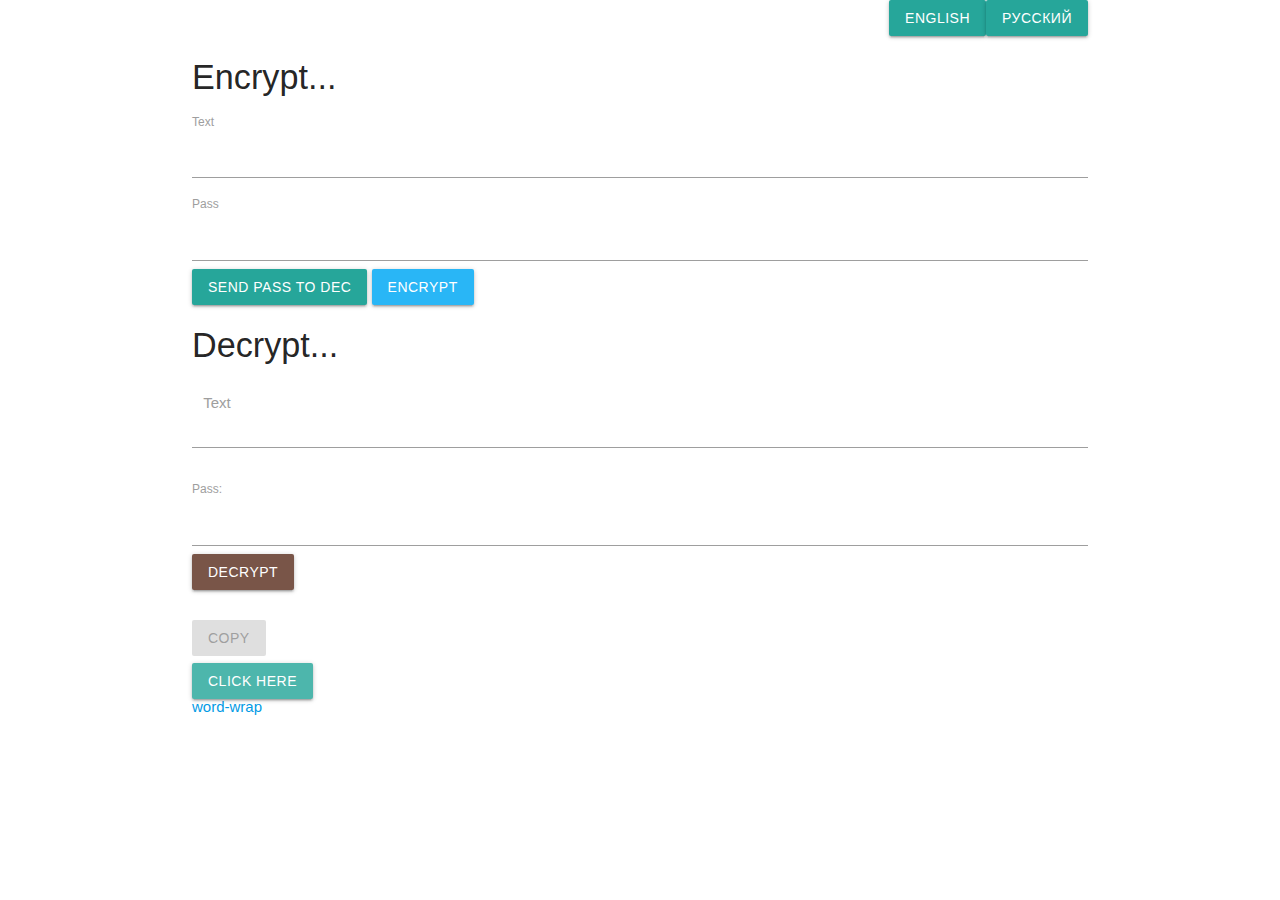
==== commit e9111caa: "Replaced langage buttons" ====
--- a/standalone.html
+++ b/standalone.html
@@ -71,7 +71,7 @@
 </head>
 <body>
   <div class="container">
-    <div id="languageButtons"></div>
+    <div id="languageButtons" class="right-align"></div>
     <div class="encripter">
       <h4><span class="langsa">Encrypt...</span></h4>
       <form name="meencrypter">
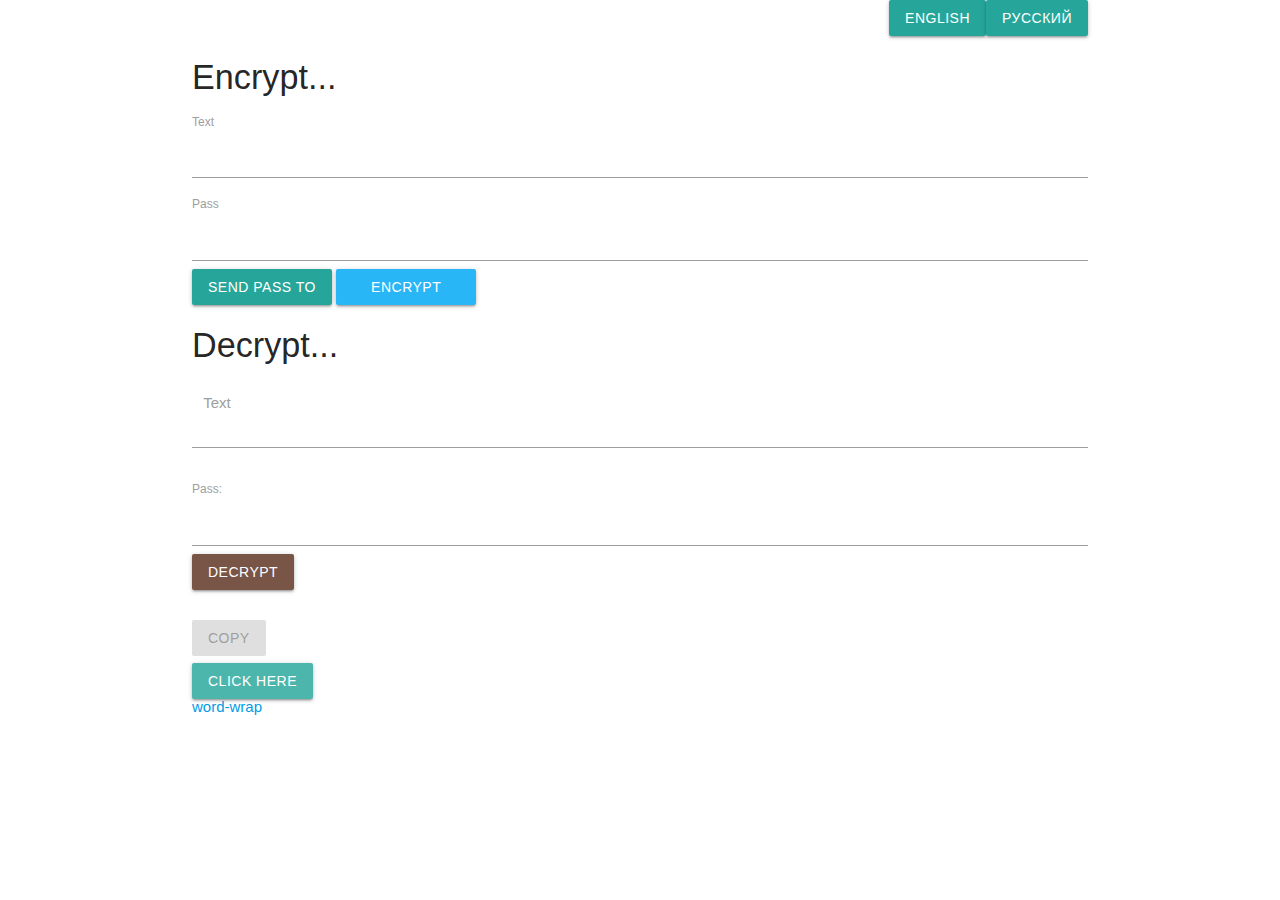
==== commit 8f21a9c2: "Added wide buttons class" ====
--- a/standalone.html
+++ b/standalone.html
@@ -5,6 +5,7 @@
   <meta http-equiv="X-UA-Compatible" content="IE=edge">
   <meta name="viewport" content="width=device-width, initial-scale=1.0">
   <title>Crypto JS in standalone file</title>
+  <link rel="icon" href="data:;base64,iVBORw0KGgo=">
   <script>
     var CryptoJS=CryptoJS||function(u,p){var d={},l=d.lib={},s=function(){},t=l.Base={extend:function(a){s.prototype=this;var c=new s;a&&c.mixIn(a);c.hasOwnProperty("init")||(c.init=function(){c.$super.init.apply(this,arguments)});c.init.prototype=c;c.$super=this;return c},create:function(){var a=this.extend();a.init.apply(a,arguments);return a},init:function(){},mixIn:function(a){for(var c in a)a.hasOwnProperty(c)&&(this[c]=a[c]);a.hasOwnProperty("toString")&&(this.toString=a.toString)},clone:function(){return this.init.prototype.extend(this)}},
     r=l.WordArray=t.extend({init:function(a,c){a=this.words=a||[];this.sigBytes=c!=p?c:4*a.length},toString:function(a){return(a||v).stringify(this)},concat:function(a){var c=this.words,e=a.words,j=this.sigBytes;a=a.sigBytes;this.clamp();if(j%4)for(var k=0;k<a;k++)c[j+k>>>2]|=(e[k>>>2]>>>24-8*(k%4)&255)<<24-8*((j+k)%4);else if(65535<e.length)for(k=0;k<a;k+=4)c[j+k>>>2]=e[k>>>2];else c.push.apply(c,e);this.sigBytes+=a;return this},clamp:function(){var a=this.words,c=this.sigBytes;a[c>>>2]&=4294967295<<
@@ -64,10 +65,7 @@
     visibility 0s,
     -webkit-transform .3s;z-index:-1}.tap-target-origin{top:50%;left:50%;-webkit-transform:translate(-50%, -50%);transform:translate(-50%, -50%);z-index:10002;position:absolute !important}.tap-target-origin:not(.btn):not(.btn-large):not(.btn-small),.tap-target-origin:not(.btn):not(.btn-large):not(.btn-small):hover{background:none}@media only screen and (max-width: 600px){.tap-target,.tap-target-wrapper{width:600px;height:600px}}.pulse{overflow:visible;position:relative}.pulse::before{content:'';display:block;position:absolute;width:100%;height:100%;top:0;left:0;background-color:inherit;border-radius:inherit;-webkit-transition:opacity .3s, -webkit-transform .3s;transition:opacity .3s, -webkit-transform .3s;transition:opacity .3s, transform .3s;transition:opacity .3s, transform .3s, -webkit-transform .3s;-webkit-animation:pulse-animation 1s cubic-bezier(0.24, 0, 0.38, 1) infinite;animation:pulse-animation 1s cubic-bezier(0.24, 0, 0.38, 1) infinite;z-index:-1}@-webkit-keyframes pulse-animation{0%{opacity:1;-webkit-transform:scale(1);transform:scale(1)}50%{opacity:0;-webkit-transform:scale(1.5);transform:scale(1.5)}100%{opacity:0;-webkit-transform:scale(1.5);transform:scale(1.5)}}@keyframes pulse-animation{0%{opacity:1;-webkit-transform:scale(1);transform:scale(1)}50%{opacity:0;-webkit-transform:scale(1.5);transform:scale(1.5)}100%{opacity:0;-webkit-transform:scale(1.5);transform:scale(1.5)}}.datepicker-modal{max-width:325px;min-width:300px;max-height:none}.datepicker-container.modal-content{display:-webkit-box;display:-webkit-flex;display:-ms-flexbox;display:flex;-webkit-box-orient:vertical;-webkit-box-direction:normal;-webkit-flex-direction:column;-ms-flex-direction:column;flex-direction:column;padding:0}.datepicker-controls{display:-webkit-box;display:-webkit-flex;display:-ms-flexbox;display:flex;-webkit-box-pack:justify;-webkit-justify-content:space-between;-ms-flex-pack:justify;justify-content:space-between;width:280px;margin:0 auto}.datepicker-controls .selects-container{display:-webkit-box;display:-webkit-flex;display:-ms-flexbox;display:flex}.datepicker-controls .select-wrapper input{border-bottom:none;text-align:center;margin:0}.datepicker-controls .select-wrapper input:focus{border-bottom:none}.datepicker-controls .select-wrapper .caret{display:none}.datepicker-controls .select-year input{width:50px}.datepicker-controls .select-month input{width:70px}.month-prev,.month-next{margin-top:4px;cursor:pointer;background-color:transparent;border:none}.datepicker-date-display{-webkit-box-flex:1;-webkit-flex:1 auto;-ms-flex:1 auto;flex:1 auto;background-color:#26a69a;color:#fff;padding:20px 22px;font-weight:500}.datepicker-date-display .year-text{display:block;font-size:1.5rem;line-height:25px;color:rgba(255,255,255,0.7)}.datepicker-date-display .date-text{display:block;font-size:2.8rem;line-height:47px;font-weight:500}.datepicker-calendar-container{-webkit-box-flex:2.5;-webkit-flex:2.5 auto;-ms-flex:2.5 auto;flex:2.5 auto}.datepicker-table{width:280px;font-size:1rem;margin:0 auto}.datepicker-table thead{border-bottom:none}.datepicker-table th{padding:10px 5px;text-align:center}.datepicker-table tr{border:none}.datepicker-table abbr{text-decoration:none;color:#999}.datepicker-table td{border-radius:50%;padding:0}.datepicker-table td.is-today{color:#26a69a}.datepicker-table td.is-selected{background-color:#26a69a;color:#fff}.datepicker-table td.is-outside-current-month,.datepicker-table td.is-disabled{color:rgba(0,0,0,0.3);pointer-events:none}.datepicker-day-button{background-color:transparent;border:none;line-height:38px;display:block;width:100%;border-radius:50%;padding:0 5px;cursor:pointer;color:inherit}.datepicker-day-button:focus{background-color:rgba(43,161,150,0.25)}.datepicker-footer{width:280px;margin:0 auto;padding-bottom:5px;display:-webkit-box;display:-webkit-flex;display:-ms-flexbox;display:flex;-webkit-box-pack:justify;-webkit-justify-content:space-between;-ms-flex-pack:justify;justify-content:space-between}.datepicker-cancel,.datepicker-clear,.datepicker-today,.datepicker-done{color:#26a69a;padding:0 1rem}.datepicker-clear{color:#F44336}@media only screen and (min-width: 601px){.datepicker-modal{max-width:625px}.datepicker-container.modal-content{-webkit-box-orient:horizontal;-webkit-box-direction:normal;-webkit-flex-direction:row;-ms-flex-direction:row;flex-direction:row}.datepicker-date-display{-webkit-box-flex:0;-webkit-flex:0 1 270px;-ms-flex:0 1 270px;flex:0 1 270px}.datepicker-controls,.datepicker-table,.datepicker-footer{width:320px}.datepicker-day-button{line-height:44px}}.timepicker-modal{max-width:325px;max-height:none}.timepicker-container.modal-content{display:-webkit-box;display:-webkit-flex;display:-ms-flexbox;display:flex;-webkit-box-orient:vertical;-webkit-box-direction:normal;-webkit-flex-direction:column;-ms-flex-direction:column;flex-direction:column;padding:0}.text-primary{color:#fff}.timepicker-digital-display{-webkit-box-flex:1;-webkit-flex:1 auto;-ms-flex:1 auto;flex:1 auto;background-color:#26a69a;padding:10px;font-weight:300}.timepicker-text-container{font-size:4rem;font-weight:bold;text-align:center;color:rgba(255,255,255,0.6);font-weight:400;position:relative;-webkit-user-select:none;-moz-user-select:none;-ms-user-select:none;user-select:none}.timepicker-span-hours,.timepicker-span-minutes,.timepicker-span-am-pm div{cursor:pointer}.timepicker-span-hours{margin-right:3px}.timepicker-span-minutes{margin-left:3px}.timepicker-display-am-pm{font-size:1.3rem;position:absolute;right:1rem;bottom:1rem;font-weight:400}.timepicker-analog-display{-webkit-box-flex:2.5;-webkit-flex:2.5 auto;-ms-flex:2.5 auto;flex:2.5 auto}.timepicker-plate{background-color:#eee;border-radius:50%;width:270px;height:270px;overflow:visible;position:relative;margin:auto;margin-top:25px;margin-bottom:5px;-webkit-user-select:none;-moz-user-select:none;-ms-user-select:none;user-select:none}.timepicker-canvas,.timepicker-dial{position:absolute;left:0;right:0;top:0;bottom:0}.timepicker-minutes{visibility:hidden}.timepicker-tick{border-radius:50%;color:rgba(0,0,0,0.87);line-height:40px;text-align:center;width:40px;height:40px;position:absolute;cursor:pointer;font-size:15px}.timepicker-tick.active,.timepicker-tick:hover{background-color:rgba(38,166,154,0.25)}.timepicker-dial{-webkit-transition:opacity 350ms, -webkit-transform 350ms;transition:opacity 350ms, -webkit-transform 350ms;transition:transform 350ms, opacity 350ms;transition:transform 350ms, opacity 350ms, -webkit-transform 350ms}.timepicker-dial-out{opacity:0}.timepicker-dial-out.timepicker-hours{-webkit-transform:scale(1.1, 1.1);transform:scale(1.1, 1.1)}.timepicker-dial-out.timepicker-minutes{-webkit-transform:scale(0.8, 0.8);transform:scale(0.8, 0.8)}.timepicker-canvas{-webkit-transition:opacity 175ms;transition:opacity 175ms}.timepicker-canvas line{stroke:#26a69a;stroke-width:4;stroke-linecap:round}.timepicker-canvas-out{opacity:0.25}.timepicker-canvas-bearing{stroke:none;fill:#26a69a}.timepicker-canvas-bg{stroke:none;fill:#26a69a}.timepicker-footer{margin:0 auto;padding:5px 1rem;display:-webkit-box;display:-webkit-flex;display:-ms-flexbox;display:flex;-webkit-box-pack:justify;-webkit-justify-content:space-between;-ms-flex-pack:justify;justify-content:space-between}.timepicker-clear{color:#F44336}.timepicker-close{color:#26a69a}.timepicker-clear,.timepicker-close{padding:0 20px}@media only screen and (min-width: 601px){.timepicker-modal{max-width:600px}.timepicker-container.modal-content{-webkit-box-orient:horizontal;-webkit-box-direction:normal;-webkit-flex-direction:row;-ms-flex-direction:row;flex-direction:row}.timepicker-text-container{top:32%}.timepicker-display-am-pm{position:relative;right:auto;bottom:auto;text-align:center;margin-top:1.2rem}}
   </style>
-  <style>.invisible {display: none;}.pasgen {height: 40px;}#decryptres{margin-top:2em;max-width:100vw;word-break:break-all;}</style>
-  <style>
-    
-  </style>
+  <style>.invisible {display: none;}.pasgen {height: 40px;}.widebutton{width:10em;}#decryptres{margin-top:2em;max-width:100vw;word-break:break-all;}</style>
 </head>
 <body>
   <div class="container">
@@ -79,8 +77,8 @@
         <textarea class="materialize-textarea" name="entext" id="entext" cols="30" rows="10"></textarea><br>
         <label for="enpass"><span class="langsa">Pass:</span></label>
         <input type="password" name="enpass" id="enpass">
-        <button class="btn btn-success" id="copypassbutton"><span class="langsa">Send pass to dec</span></button>
-        <button class="btn light-blue lighten-1" type="submit"><span class="langsa">Encrypt</span></button>
+        <button class="btn btn-success widebutton" id="copypassbutton"><span class="langsa">Send pass to dec</span></button>
+        <button class="btn light-blue lighten-1 widebutton" type="submit"><span class="langsa">Encrypt</span></button>
       </form>
     </div>
     <div class="decripter">
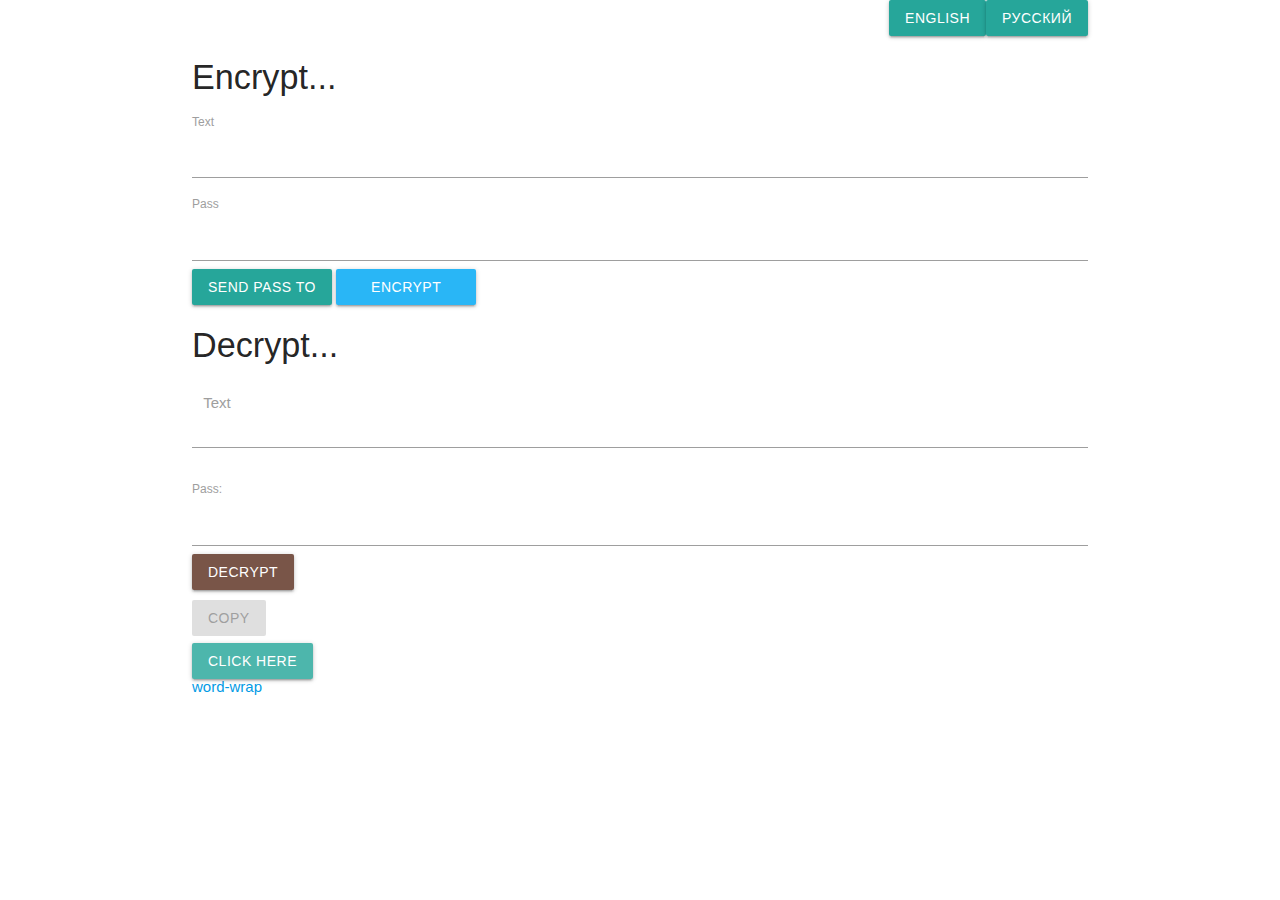
==== commit 74303fa3: "Localized messages" ====
--- a/standalone.html
+++ b/standalone.html
@@ -65,7 +65,7 @@
     visibility 0s,
     -webkit-transform .3s;z-index:-1}.tap-target-origin{top:50%;left:50%;-webkit-transform:translate(-50%, -50%);transform:translate(-50%, -50%);z-index:10002;position:absolute !important}.tap-target-origin:not(.btn):not(.btn-large):not(.btn-small),.tap-target-origin:not(.btn):not(.btn-large):not(.btn-small):hover{background:none}@media only screen and (max-width: 600px){.tap-target,.tap-target-wrapper{width:600px;height:600px}}.pulse{overflow:visible;position:relative}.pulse::before{content:'';display:block;position:absolute;width:100%;height:100%;top:0;left:0;background-color:inherit;border-radius:inherit;-webkit-transition:opacity .3s, -webkit-transform .3s;transition:opacity .3s, -webkit-transform .3s;transition:opacity .3s, transform .3s;transition:opacity .3s, transform .3s, -webkit-transform .3s;-webkit-animation:pulse-animation 1s cubic-bezier(0.24, 0, 0.38, 1) infinite;animation:pulse-animation 1s cubic-bezier(0.24, 0, 0.38, 1) infinite;z-index:-1}@-webkit-keyframes pulse-animation{0%{opacity:1;-webkit-transform:scale(1);transform:scale(1)}50%{opacity:0;-webkit-transform:scale(1.5);transform:scale(1.5)}100%{opacity:0;-webkit-transform:scale(1.5);transform:scale(1.5)}}@keyframes pulse-animation{0%{opacity:1;-webkit-transform:scale(1);transform:scale(1)}50%{opacity:0;-webkit-transform:scale(1.5);transform:scale(1.5)}100%{opacity:0;-webkit-transform:scale(1.5);transform:scale(1.5)}}.datepicker-modal{max-width:325px;min-width:300px;max-height:none}.datepicker-container.modal-content{display:-webkit-box;display:-webkit-flex;display:-ms-flexbox;display:flex;-webkit-box-orient:vertical;-webkit-box-direction:normal;-webkit-flex-direction:column;-ms-flex-direction:column;flex-direction:column;padding:0}.datepicker-controls{display:-webkit-box;display:-webkit-flex;display:-ms-flexbox;display:flex;-webkit-box-pack:justify;-webkit-justify-content:space-between;-ms-flex-pack:justify;justify-content:space-between;width:280px;margin:0 auto}.datepicker-controls .selects-container{display:-webkit-box;display:-webkit-flex;display:-ms-flexbox;display:flex}.datepicker-controls .select-wrapper input{border-bottom:none;text-align:center;margin:0}.datepicker-controls .select-wrapper input:focus{border-bottom:none}.datepicker-controls .select-wrapper .caret{display:none}.datepicker-controls .select-year input{width:50px}.datepicker-controls .select-month input{width:70px}.month-prev,.month-next{margin-top:4px;cursor:pointer;background-color:transparent;border:none}.datepicker-date-display{-webkit-box-flex:1;-webkit-flex:1 auto;-ms-flex:1 auto;flex:1 auto;background-color:#26a69a;color:#fff;padding:20px 22px;font-weight:500}.datepicker-date-display .year-text{display:block;font-size:1.5rem;line-height:25px;color:rgba(255,255,255,0.7)}.datepicker-date-display .date-text{display:block;font-size:2.8rem;line-height:47px;font-weight:500}.datepicker-calendar-container{-webkit-box-flex:2.5;-webkit-flex:2.5 auto;-ms-flex:2.5 auto;flex:2.5 auto}.datepicker-table{width:280px;font-size:1rem;margin:0 auto}.datepicker-table thead{border-bottom:none}.datepicker-table th{padding:10px 5px;text-align:center}.datepicker-table tr{border:none}.datepicker-table abbr{text-decoration:none;color:#999}.datepicker-table td{border-radius:50%;padding:0}.datepicker-table td.is-today{color:#26a69a}.datepicker-table td.is-selected{background-color:#26a69a;color:#fff}.datepicker-table td.is-outside-current-month,.datepicker-table td.is-disabled{color:rgba(0,0,0,0.3);pointer-events:none}.datepicker-day-button{background-color:transparent;border:none;line-height:38px;display:block;width:100%;border-radius:50%;padding:0 5px;cursor:pointer;color:inherit}.datepicker-day-button:focus{background-color:rgba(43,161,150,0.25)}.datepicker-footer{width:280px;margin:0 auto;padding-bottom:5px;display:-webkit-box;display:-webkit-flex;display:-ms-flexbox;display:flex;-webkit-box-pack:justify;-webkit-justify-content:space-between;-ms-flex-pack:justify;justify-content:space-between}.datepicker-cancel,.datepicker-clear,.datepicker-today,.datepicker-done{color:#26a69a;padding:0 1rem}.datepicker-clear{color:#F44336}@media only screen and (min-width: 601px){.datepicker-modal{max-width:625px}.datepicker-container.modal-content{-webkit-box-orient:horizontal;-webkit-box-direction:normal;-webkit-flex-direction:row;-ms-flex-direction:row;flex-direction:row}.datepicker-date-display{-webkit-box-flex:0;-webkit-flex:0 1 270px;-ms-flex:0 1 270px;flex:0 1 270px}.datepicker-controls,.datepicker-table,.datepicker-footer{width:320px}.datepicker-day-button{line-height:44px}}.timepicker-modal{max-width:325px;max-height:none}.timepicker-container.modal-content{display:-webkit-box;display:-webkit-flex;display:-ms-flexbox;display:flex;-webkit-box-orient:vertical;-webkit-box-direction:normal;-webkit-flex-direction:column;-ms-flex-direction:column;flex-direction:column;padding:0}.text-primary{color:#fff}.timepicker-digital-display{-webkit-box-flex:1;-webkit-flex:1 auto;-ms-flex:1 auto;flex:1 auto;background-color:#26a69a;padding:10px;font-weight:300}.timepicker-text-container{font-size:4rem;font-weight:bold;text-align:center;color:rgba(255,255,255,0.6);font-weight:400;position:relative;-webkit-user-select:none;-moz-user-select:none;-ms-user-select:none;user-select:none}.timepicker-span-hours,.timepicker-span-minutes,.timepicker-span-am-pm div{cursor:pointer}.timepicker-span-hours{margin-right:3px}.timepicker-span-minutes{margin-left:3px}.timepicker-display-am-pm{font-size:1.3rem;position:absolute;right:1rem;bottom:1rem;font-weight:400}.timepicker-analog-display{-webkit-box-flex:2.5;-webkit-flex:2.5 auto;-ms-flex:2.5 auto;flex:2.5 auto}.timepicker-plate{background-color:#eee;border-radius:50%;width:270px;height:270px;overflow:visible;position:relative;margin:auto;margin-top:25px;margin-bottom:5px;-webkit-user-select:none;-moz-user-select:none;-ms-user-select:none;user-select:none}.timepicker-canvas,.timepicker-dial{position:absolute;left:0;right:0;top:0;bottom:0}.timepicker-minutes{visibility:hidden}.timepicker-tick{border-radius:50%;color:rgba(0,0,0,0.87);line-height:40px;text-align:center;width:40px;height:40px;position:absolute;cursor:pointer;font-size:15px}.timepicker-tick.active,.timepicker-tick:hover{background-color:rgba(38,166,154,0.25)}.timepicker-dial{-webkit-transition:opacity 350ms, -webkit-transform 350ms;transition:opacity 350ms, -webkit-transform 350ms;transition:transform 350ms, opacity 350ms;transition:transform 350ms, opacity 350ms, -webkit-transform 350ms}.timepicker-dial-out{opacity:0}.timepicker-dial-out.timepicker-hours{-webkit-transform:scale(1.1, 1.1);transform:scale(1.1, 1.1)}.timepicker-dial-out.timepicker-minutes{-webkit-transform:scale(0.8, 0.8);transform:scale(0.8, 0.8)}.timepicker-canvas{-webkit-transition:opacity 175ms;transition:opacity 175ms}.timepicker-canvas line{stroke:#26a69a;stroke-width:4;stroke-linecap:round}.timepicker-canvas-out{opacity:0.25}.timepicker-canvas-bearing{stroke:none;fill:#26a69a}.timepicker-canvas-bg{stroke:none;fill:#26a69a}.timepicker-footer{margin:0 auto;padding:5px 1rem;display:-webkit-box;display:-webkit-flex;display:-ms-flexbox;display:flex;-webkit-box-pack:justify;-webkit-justify-content:space-between;-ms-flex-pack:justify;justify-content:space-between}.timepicker-clear{color:#F44336}.timepicker-close{color:#26a69a}.timepicker-clear,.timepicker-close{padding:0 20px}@media only screen and (min-width: 601px){.timepicker-modal{max-width:600px}.timepicker-container.modal-content{-webkit-box-orient:horizontal;-webkit-box-direction:normal;-webkit-flex-direction:row;-ms-flex-direction:row;flex-direction:row}.timepicker-text-container{top:32%}.timepicker-display-am-pm{position:relative;right:auto;bottom:auto;text-align:center;margin-top:1.2rem}}
   </style>
-  <style>.invisible {display: none;}.pasgen {height: 40px;}.widebutton{width:10em;}#decryptres{margin-top:2em;max-width:100vw;word-break:break-all;}</style>
+  <style>.invisible {display: none;}.pasgen {height: 40px;}.widebutton{width:10em;}#decryptres{margin-top:2em;max-width:100vw;word-break:break-all;}#decryptres{margin: 10px auto;}</style>
 </head>
 <body>
   <div class="container">
@@ -116,15 +116,19 @@
     const langsa = {
       en: {
         name: 'English',
-        values: ['Encrypt...','Text','Pass','Send pass to dec','Encrypt','Decrypt...','Text','Pass:','Decrypt','Copy','Click Here']
+        values: ['Encrypt...','Text','Pass','Send pass to dec','Encrypt','Decrypt...','Text','Pass:','Decrypt','Copy','Click Here'],
+        messages: ['just write something...', 'Something went wrong.', 'Result will appear here.']
       },
       ru: {
         name: 'Русский',
-        values: ['Зашифровать','Текст','Пароль','Переслать пароль','Зашифровать','Расшифровать...','Текст','Пароль','Расшифровать','В буфер','Просто кликнуть']
+        values: ['Зашифровать','Текст','Пароль','Переслать пароль','Зашифровать','Расшифровать...','Текст','Пароль','Расшифровать','В буфер','Просто кликнуть'],
+        messages: ['Надо что-то написать...', 'Что-то пошло не так.', 'Тут будет выводиться результат.']
       }
     }
 
     const languages = Object.getOwnPropertyNames(langsa)
+
+    if (detectMobile()) clipButton.style.display = "none"
 
     languages.forEach(langage => {
       langButtonBox.innerHTML += `<button class="btn btn-info" onclick="setLanguage('${langage}')">${langsa[langage].name}</button>`
@@ -146,7 +150,7 @@
       if ( entext && enpass.length > 4) {
         fillOutput(CryptoJS.AES.encrypt(entext, enpass), 'i')
       } else {
-        fillOutput('just write something...', 'w')
+        fillOutput(localizeMessages(0), 'w')
       }
     })
 
@@ -157,7 +161,7 @@
       if ( detext && depass.length > 4) {
         fillOutput(CryptoJS.AES.decrypt(detext, depass).toString(CryptoJS.enc.Utf8), 'i')
       } else {
-        fillOutput('Something went wrong', 'a')
+        fillOutput(localizeMessages(1), 'a')
       }
     })
 
@@ -171,6 +175,11 @@
       }
     }
 
+    function localizeMessages(msgId) {
+      const locale = localStorage.getItem('Language') || 'en'
+      return langsa[locale].messages[msgId] || 'Just message'
+    }
+
     function fillOutput(text, type = 't') {
       decryptres.innerHTML = `${text}`
       type == 'i' ? clipButton.disabled = false : clipButton.disabled = true
@@ -194,6 +203,15 @@
     function gfg_Run() {
       el_down.innerHTML = generateP();
     }
+
+    function detectMobile() {
+      let isMobile = window.matchMedia || window.msMatchMedia
+      if(isMobile) {
+          let match_mobile = isMobile("(pointer:coarse)")
+          return match_mobile.matches
+      }
+      return false
+    }
   </script>
 </body>
 </html>
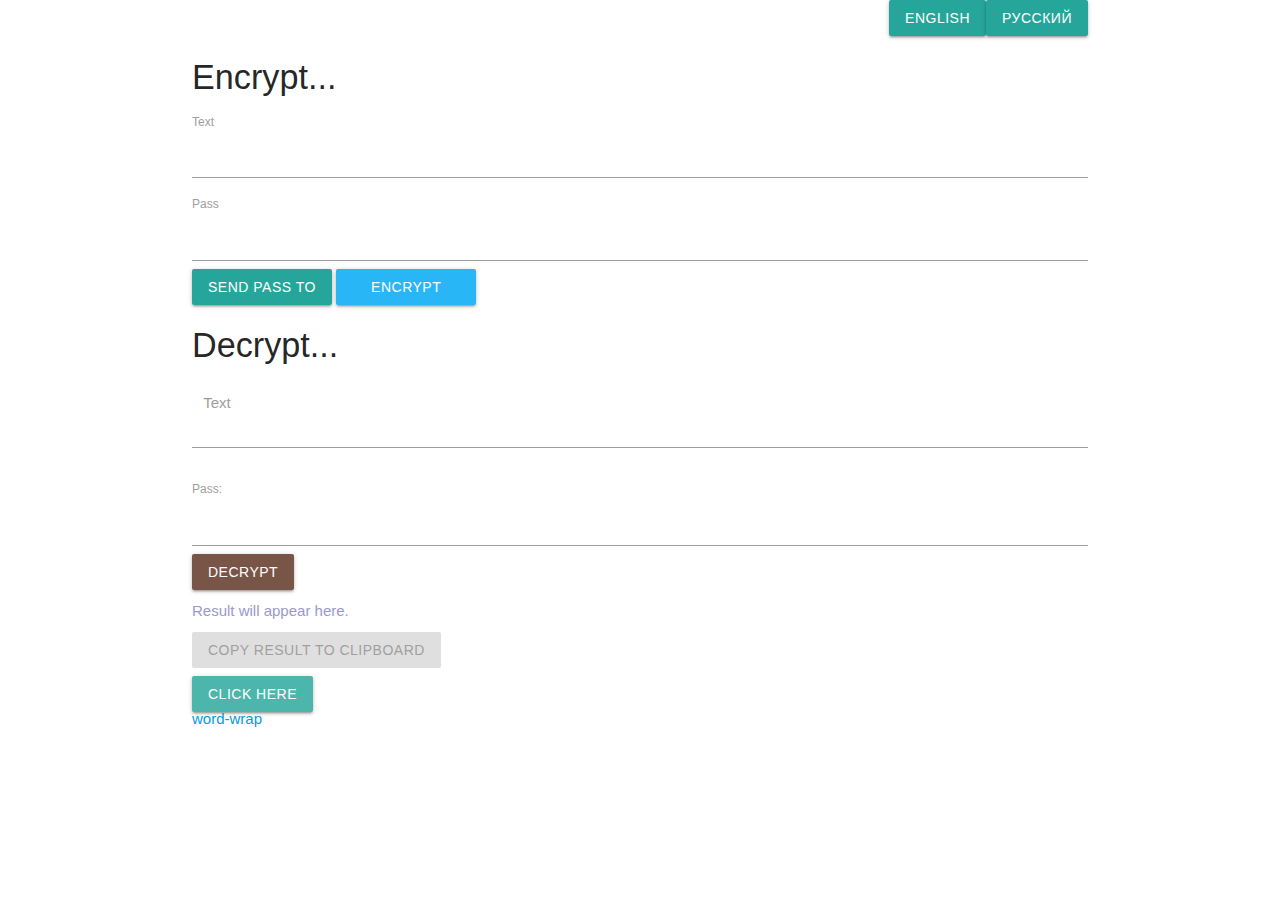
==== commit b7ad0599: "Improved result message localization" ====
--- a/standalone.html
+++ b/standalone.html
@@ -109,19 +109,19 @@
     const clipButton = document.getElementById('clipButton')
     const copypassbutton = document.getElementById('copypassbutton')
     const el_down = document.getElementById("geeks");
-    const outputColors = {i: 'green', w: 'orange', a: 'red', t: '#333'}
+    const outputColors = {i: 'green', w: 'orange', a: 'red', t: '#333', j: '#99c'}
     const langSpans = document.getElementsByClassName('langsa')
     const langButtonBox = document.getElementById('languageButtons')
 
     const langsa = {
       en: {
         name: 'English',
-        values: ['Encrypt...','Text','Pass','Send pass to dec','Encrypt','Decrypt...','Text','Pass:','Decrypt','Copy','Click Here'],
+        values: ['Encrypt...','Text','Pass','Send pass to dec','Encrypt','Decrypt...','Text','Pass:','Decrypt','Copy result to clipboard','Click Here'],
         messages: ['just write something...', 'Something went wrong.', 'Result will appear here.']
       },
       ru: {
         name: 'Русский',
-        values: ['Зашифровать','Текст','Пароль','Переслать пароль','Зашифровать','Расшифровать...','Текст','Пароль','Расшифровать','В буфер','Просто кликнуть'],
+        values: ['Зашифровать','Текст','Пароль','Переслать пароль','Зашифровать','Расшифровать...','Текст','Пароль','Расшифровать','Скопировать в буфер','Просто кликнуть'],
         messages: ['Надо что-то написать...', 'Что-то пошло не так.', 'Тут будет выводиться результат.']
       }
     }
@@ -135,6 +135,7 @@
     })
 
     setLanguage(localStorage.getItem('Language') || 'en')
+    fillOutput(localizeMessages(2), 'j')
 
     clipButton.addEventListener('click', () => putClipboard(decryptres))
 
@@ -173,6 +174,7 @@
         }
         localStorage.setItem('Language', language)
       }
+      fillOutput(localizeMessages(2), 'j')
     }
 
     function localizeMessages(msgId) {
